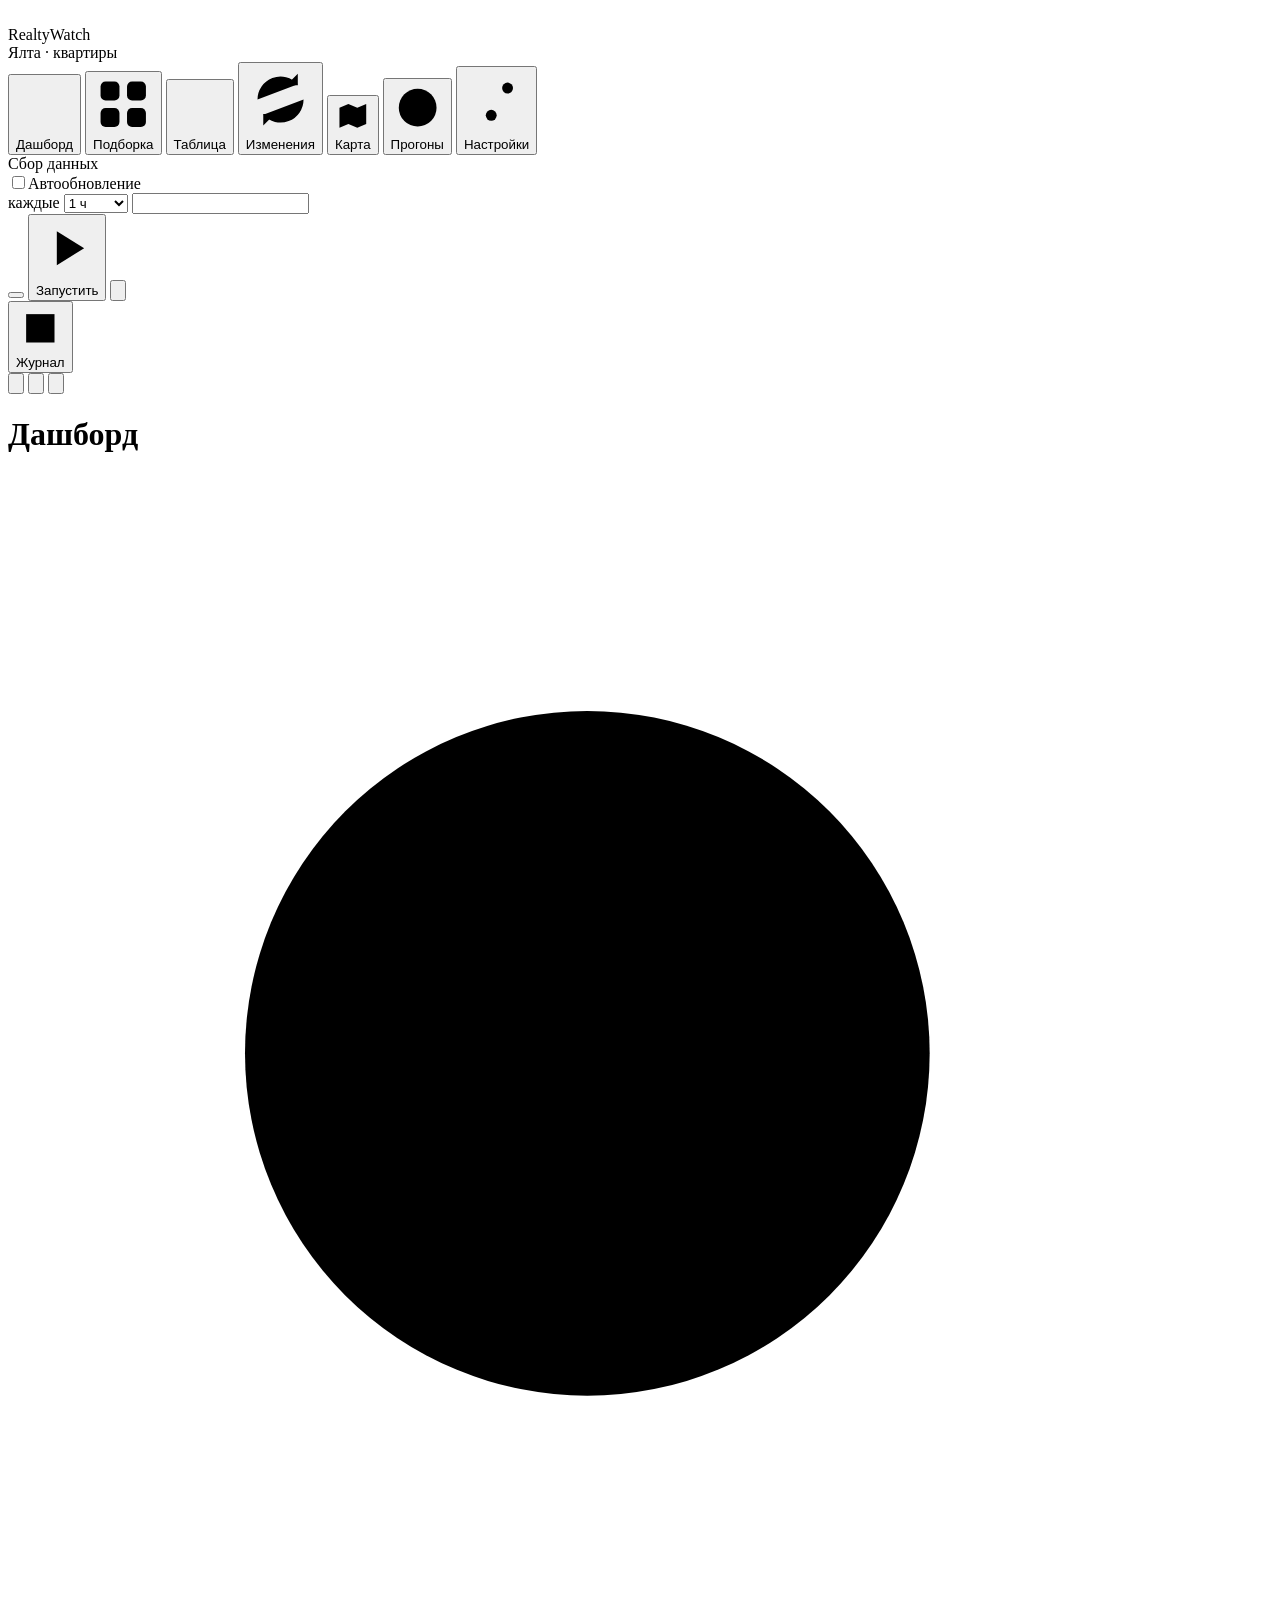
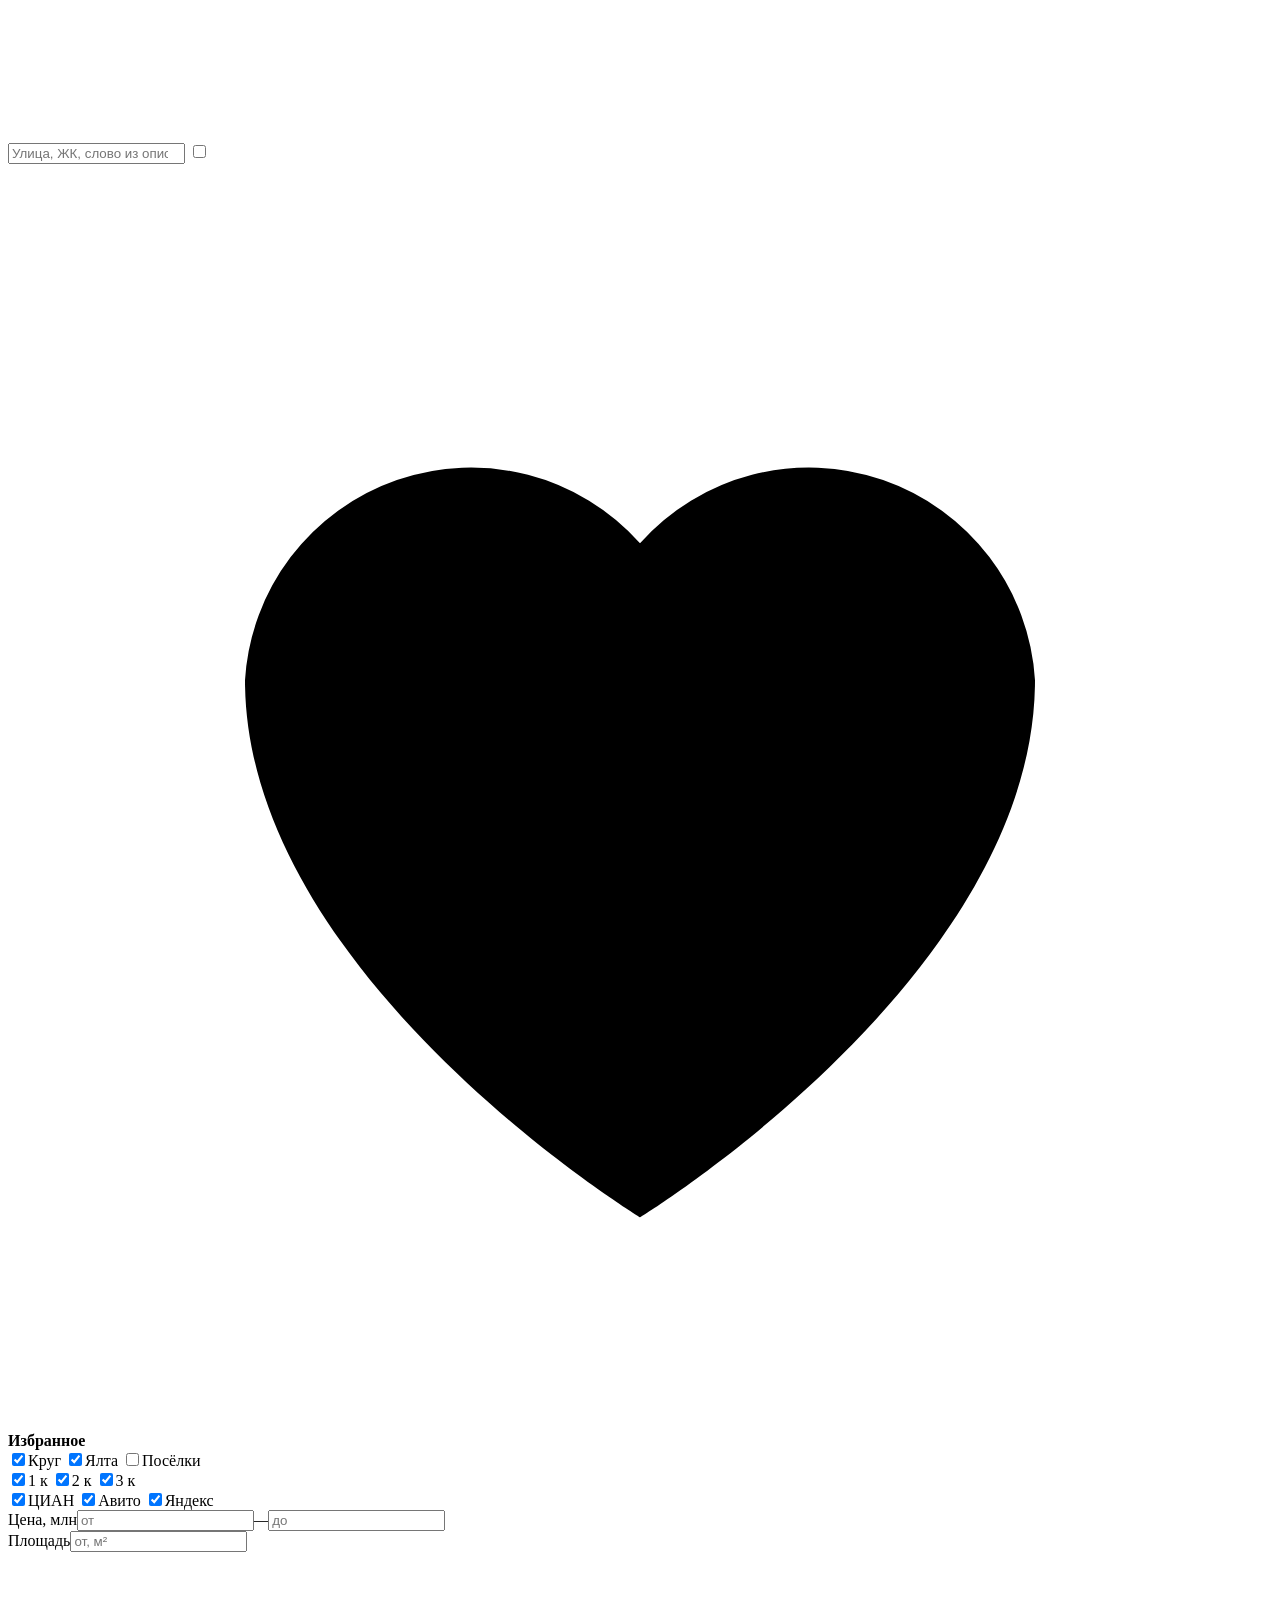
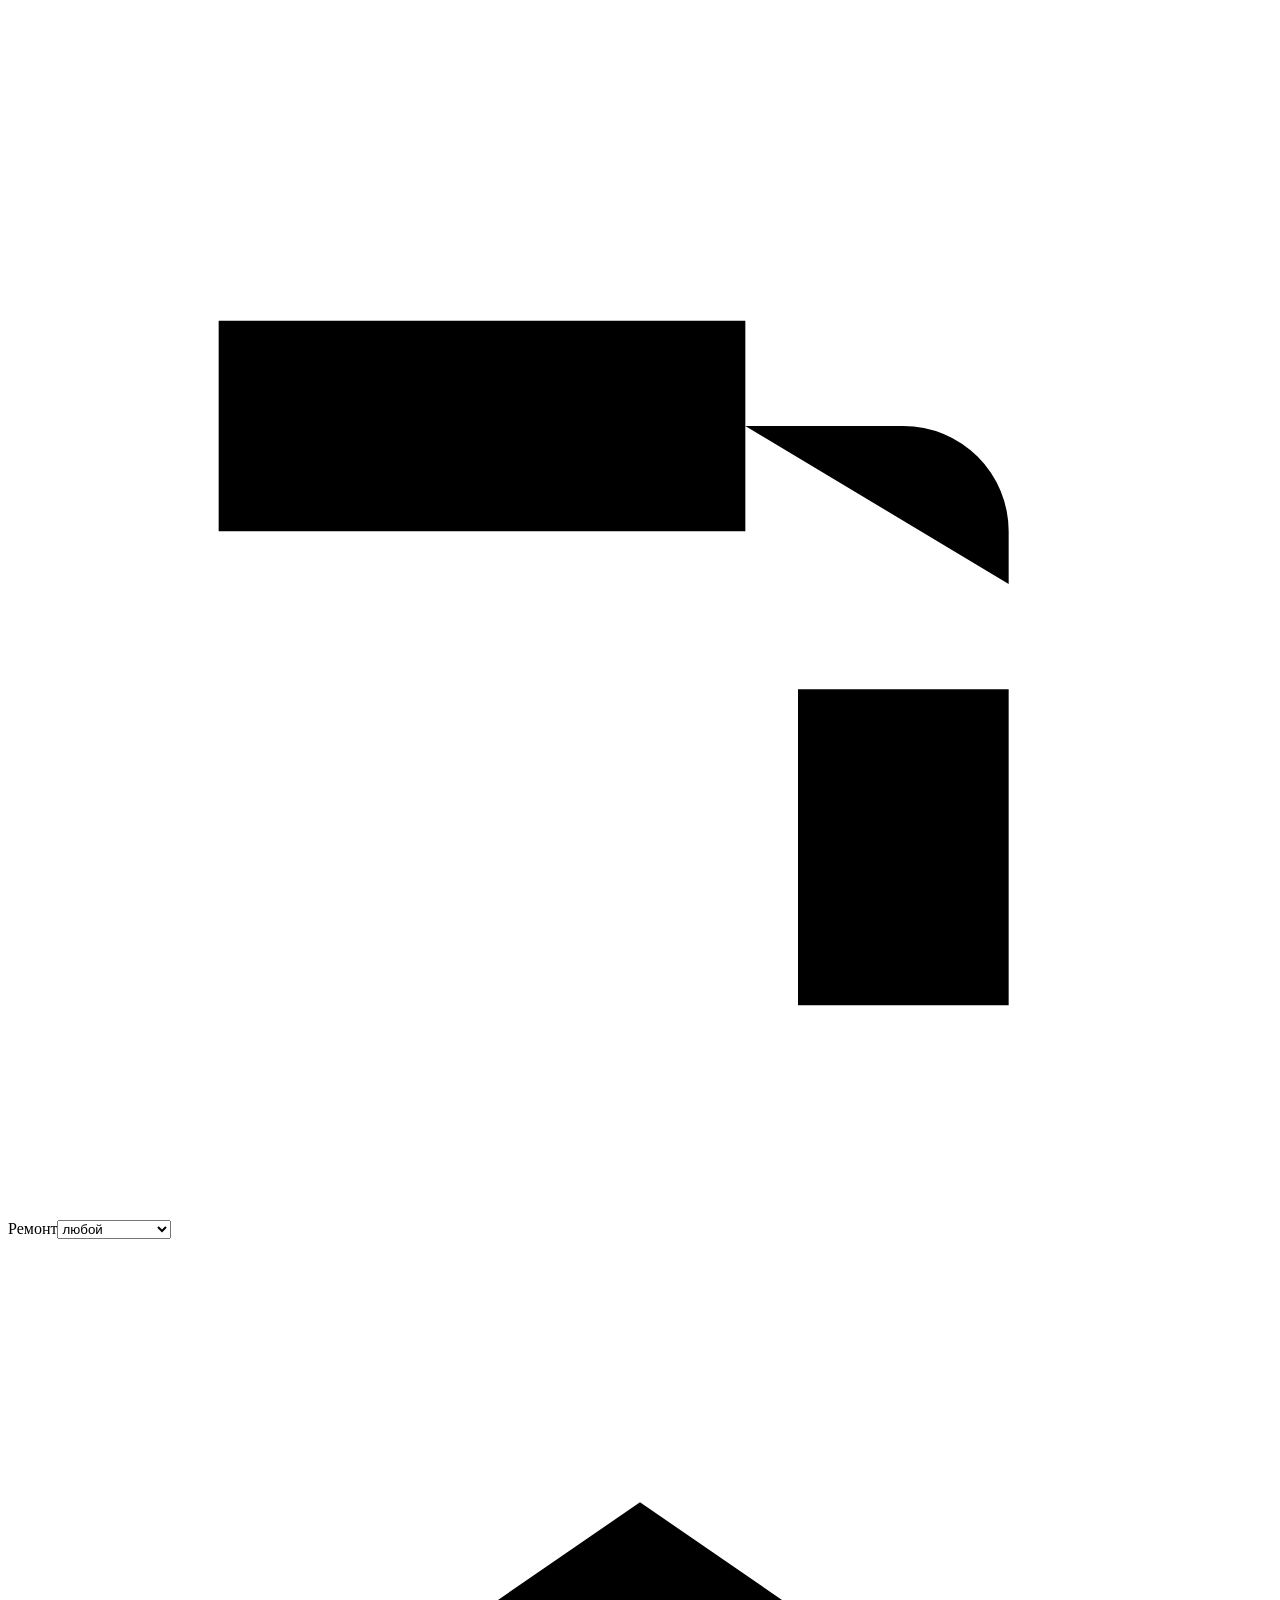
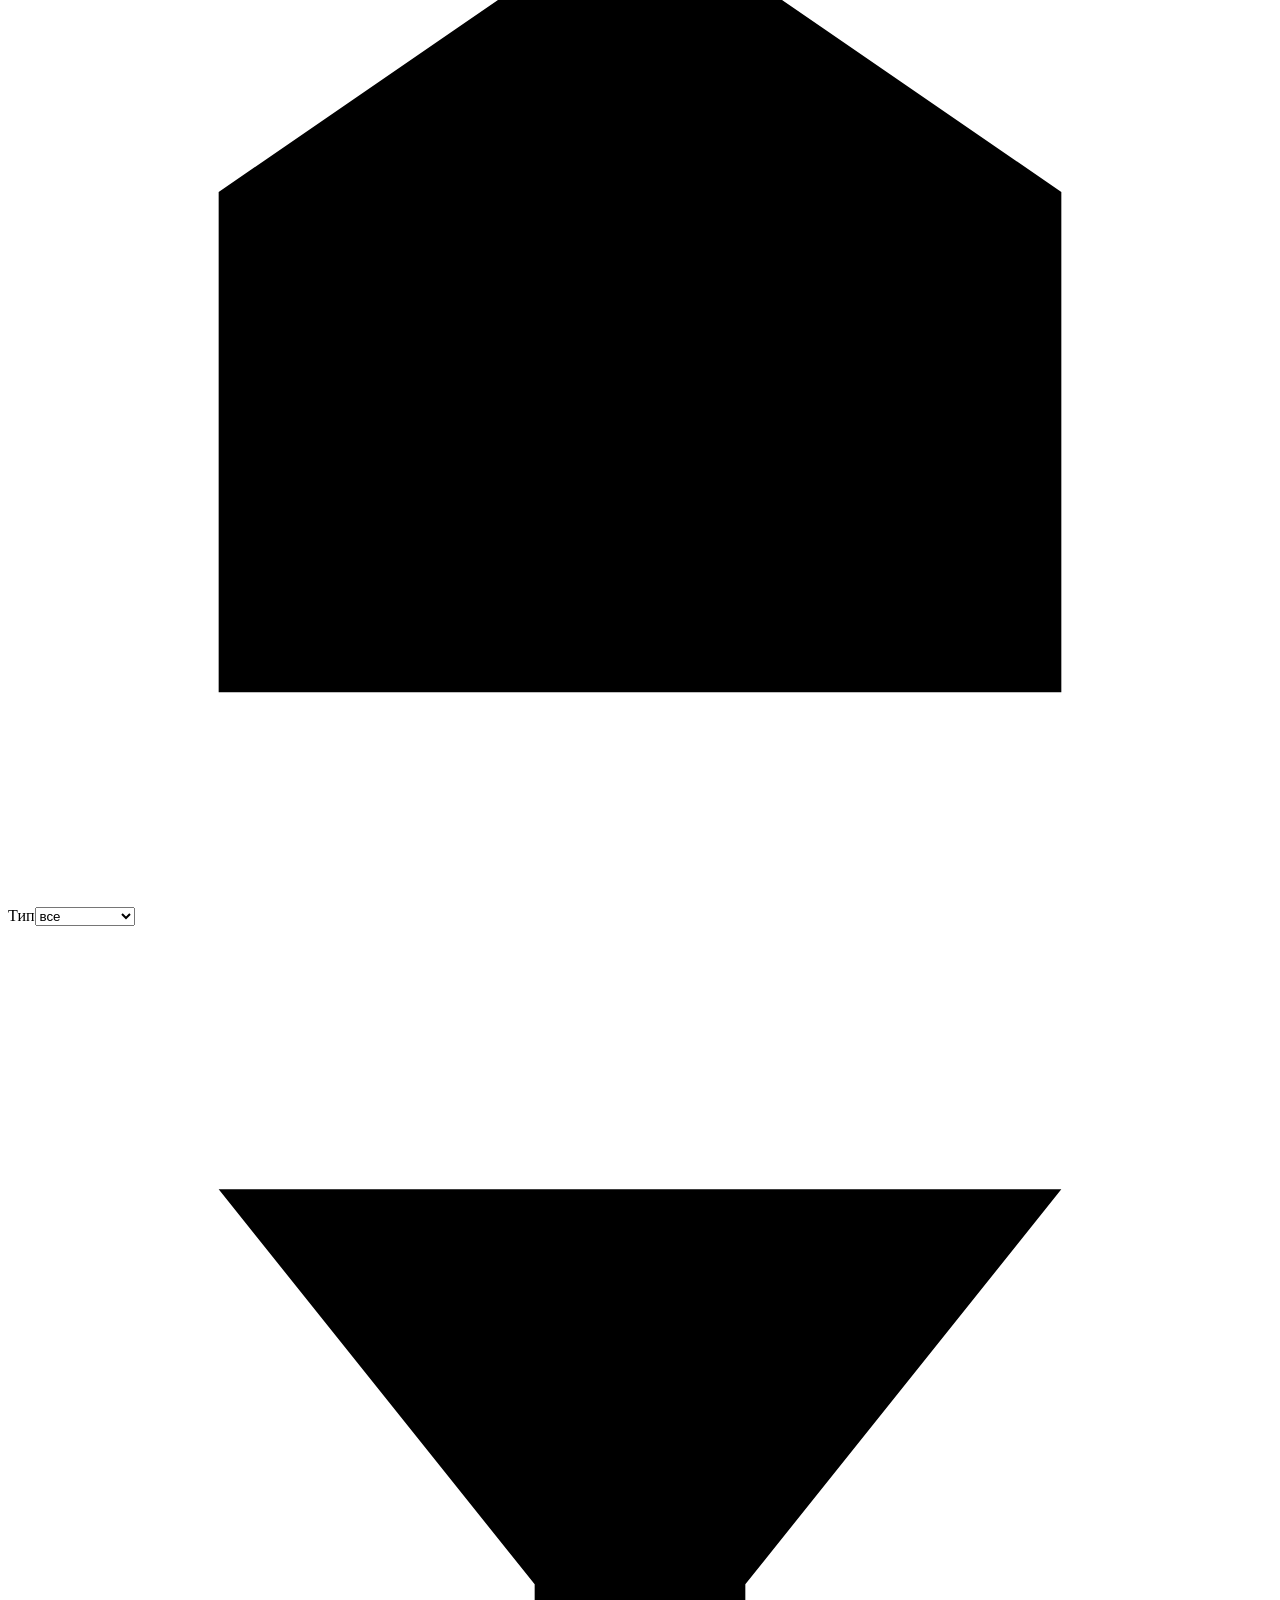
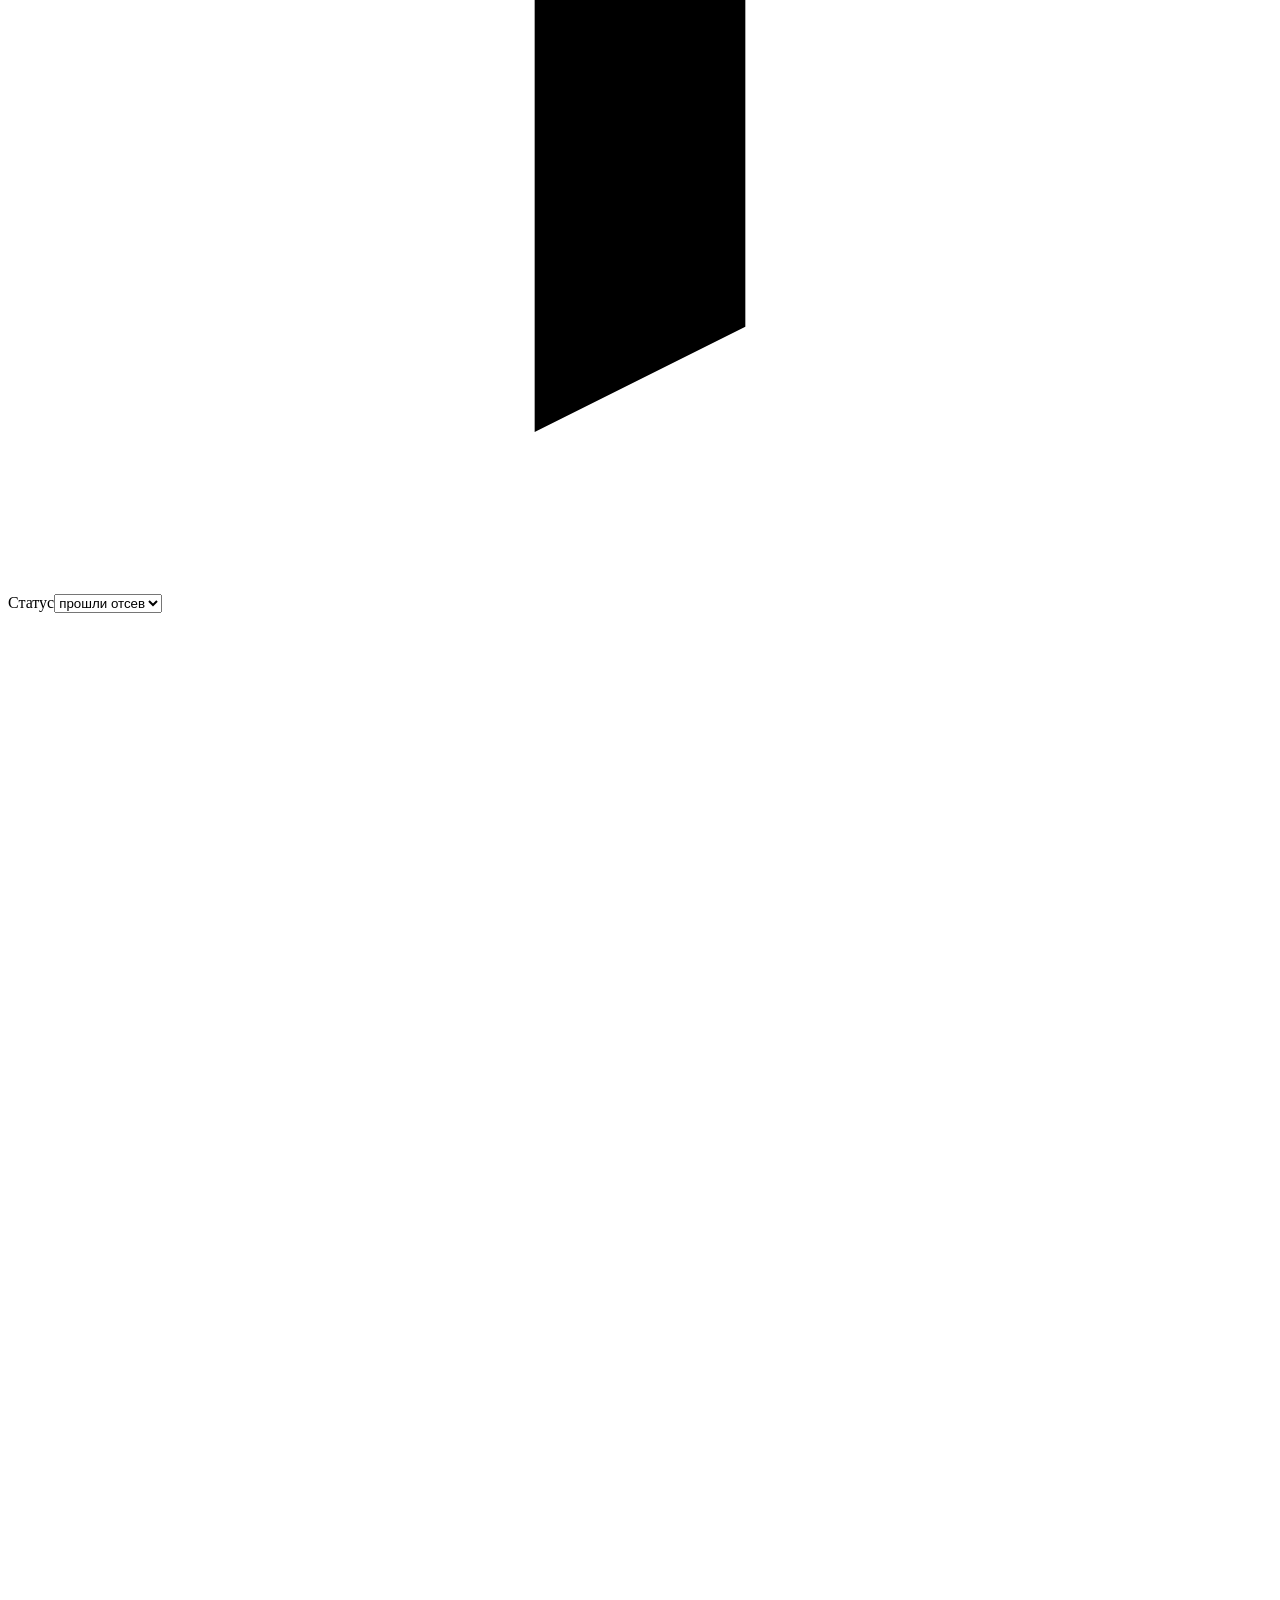
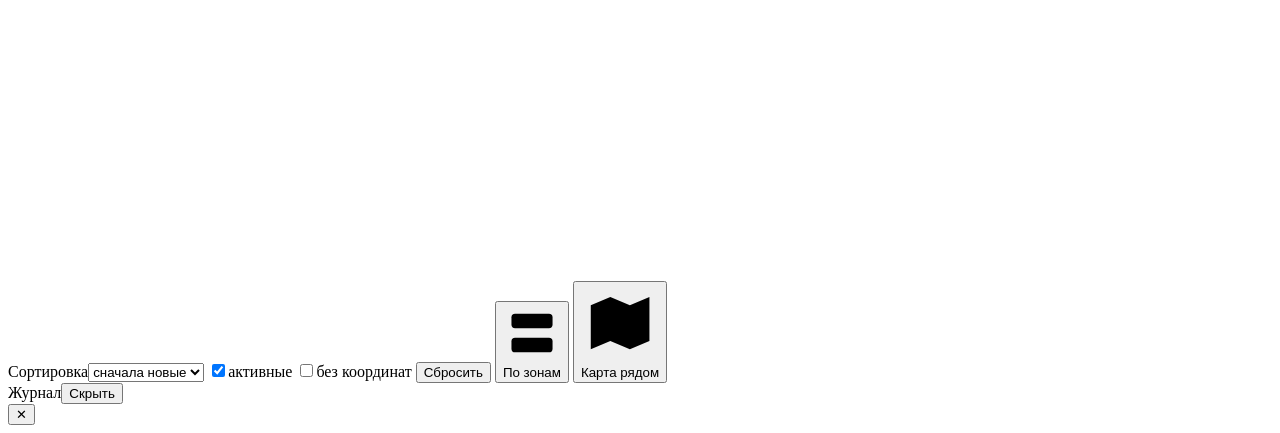
==== RealtyWatch_Mac/web/index.html @ c6e1b34b "Mac fork: the app, an appify .app and a first-run installer RealtyWatch_Win is untouched; this is it" ====
<!doctype html>
<html lang="ru">
<head>
<meta charset="utf-8">
<meta name="viewport" content="width=device-width, initial-scale=1">
<title>RealtyWatch</title>
<link rel="icon" href="/static/icon.png">
<link rel="stylesheet" href="/static/vendor/leaflet/leaflet.min.css">
<link rel="stylesheet" href="/static/app.css">
<script>
  // тема до отрисовки, чтобы не было вспышки
  try { const t = localStorage.getItem("rw.theme"); if (t) document.documentElement.dataset.theme = t; } catch (e) {}
</script>
</head>
<body>
<div class="app">

  <aside class="sidebar">
    <div class="brand">
      <img src="/static/icon.png" alt="">
      <div><div class="brand-name">RealtyWatch</div><div class="brand-sub">Ялта · квартиры</div></div>
    </div>

    <nav class="nav">
      <button data-view="dashboard" class="active" title="Сводка рынка: цены, динамика, новые и снятые объявления, избранное"><svg viewBox="0 0 24 24"><path d="M4 20V10M10 20V4M16 20v-7M22 20H2"/></svg>Дашборд</button>
      <button data-view="cards" title="Карточки объектов по зонам, с картой рядом"><svg viewBox="0 0 24 24"><rect x="3" y="3" width="7.5" height="7.5" rx="2"/><rect x="13.5" y="3" width="7.5" height="7.5" rx="2"/><rect x="3" y="13.5" width="7.5" height="7.5" rx="2"/><rect x="13.5" y="13.5" width="7.5" height="7.5" rx="2"/></svg>Подборка</button>
      <button data-view="table" title="Те же объекты списком; клик по строке — открыть карточку в подборке"><svg viewBox="0 0 24 24"><path d="M4 6h16M4 12h16M4 18h16"/></svg>Таблица</button>
      <button data-view="changes" title="Что изменилось на рынке: новые, снятые, изменения цен — по каждому сайту"><svg viewBox="0 0 24 24"><path d="M4 12a8 8 0 0 1 14-5.3M20 12a8 8 0 0 1-14 5.3"/><path d="M18 3v4h-4M6 21v-4h4"/></svg>Изменения<span id="chBadge" class="nav-badge hidden"></span></button>
      <button data-view="map" title="Все объекты на карте с геозоной"><svg viewBox="0 0 24 24"><path d="M9 4 3 6.5v13.5l6-2.5 6 2.5 6-2.5V4l-6 2.5L9 4z"/><path d="M9 4v13.5M15 6.5V20"/></svg>Карта</button>
      <button data-view="runs" title="История запусков сбора по каждому сайту"><svg viewBox="0 0 24 24"><path d="M12 7v5l3 2"/><circle cx="12" cy="12" r="8.5"/></svg>Прогоны</button>
      <button data-view="settings" title="Параметры поиска, геозона, сбор данных, база"><svg viewBox="0 0 24 24"><path d="M4 7h10M18 7h2M4 17h4M12 17h8"/><circle cx="16" cy="7" r="2"/><circle cx="10" cy="17" r="2"/></svg>Настройки</button>
    </nav>

    <section class="collect">
      <div class="side-label">Сбор данных</div>
      <div id="sources"></div>
      <div class="auto-row" id="autoRow">
        <label class="auto-sw" title="Автообновление: сбор выбранных выше сайтов запускается сам через заданное число часов — даже когда окно свёрнуто в трей">
          <input type="checkbox" id="autoOn"><span class="switch"></span><span class="src-name">Автообновление</span></label>
        <div class="auto-cfg">
          <span title="Интервал между автоматическими запусками">каждые</span>
          <select id="autoHours" title="Интервал в часах; «своё» — вписать любое число">
            <option value="1">1 ч</option><option value="3">3 ч</option><option value="6">6 ч</option>
            <option value="8">8 ч</option><option value="12">12 ч</option><option value="custom">своё…</option></select>
          <input type="number" id="autoCustom" class="hidden" min="0.25" step="0.25" title="Своё число часов (можно дробное: 0.5 = 30 минут)">
        </div>
        <div class="auto-timer" id="autoTimer" title="Сколько осталось до следующего автоматического запуска"></div>
        <div class="auto-skip hidden" id="autoSkip" title="Сайт ещё собирает с прошлого запуска: он не прерывается и не перезапускается, а пропускает запуск по расписанию. Перезапустится в первый запуск после того, как закончит. Остальные сайты запускаются как обычно"></div>
      </div>
      <div class="run-actions">
        <button id="btnSound" class="btn-stop btn-sound" title=""></button>
        <button id="btnRun" class="btn-run" title="Запустить сбор выбранных сайтов сейчас"><svg viewBox="0 0 24 24"><path d="M8 5.5v13l10.5-6.5z"/></svg>Запустить</button>
        <button id="btnStop" class="btn-stop" title="Остановить сбор (текущая страница будет дочитана)"><svg viewBox="0 0 24 24"><rect x="6.5" y="6.5" width="11" height="11" rx="2"/></svg></button>
      </div>
    </section>

    <div class="side-foot">
      <button id="jToggle" class="foot-btn" title="Журнал работы: что делает сбор прямо сейчас, ошибки, предупреждения"><svg viewBox="0 0 24 24"><path d="M5 5h14v14H5z"/><path d="M8 9h8M8 12.5h8M8 16h5"/></svg>Журнал<span id="jDot" class="dot hidden"></span></button>
      <div class="theme" id="theme">
        <button data-t="light" title="Светлая"><svg viewBox="0 0 24 24"><circle cx="12" cy="12" r="4"/><path d="M12 2.5v2M12 19.5v2M2.5 12h2M19.5 12h2M5.3 5.3l1.4 1.4M17.3 17.3l1.4 1.4M5.3 18.7l1.4-1.4M17.3 6.7l1.4-1.4"/></svg></button>
        <button data-t="" title="Как в системе"><svg viewBox="0 0 24 24"><rect x="3" y="4.5" width="18" height="12" rx="2"/><path d="M9 20h6"/></svg></button>
        <button data-t="dark" title="Тёмная"><svg viewBox="0 0 24 24"><path d="M20 14.5A8 8 0 1 1 9.5 4a6.5 6.5 0 0 0 10.5 10.5z"/></svg></button>
      </div>
    </div>
  </aside>

  <main class="main">
    <header class="topbar">
      <div class="heading">
        <h1 id="viewTitle">Дашборд</h1>
        <div class="heading-sub" id="viewSub"></div>
      </div>
      <div class="kpis" id="kpis"></div>
    </header>

    <div class="toolbar hidden" id="filters">
      <div class="tb-row">
        <label class="search" title="Поиск по заголовку, адресу и описанию всех объявлений объекта"><svg viewBox="0 0 24 24"><circle cx="11" cy="11" r="6.5"/><path d="m16 16 4 4"/></svg>
          <input type="search" id="fText" placeholder="Улица, ЖК, слово из описания"></label>
        <label class="like-toggle" title="Показать только объекты, отмеченные сердечком"><input type="checkbox" id="fLiked">
          <span><svg viewBox="0 0 24 24"><path d="M12 20s-7.5-4.6-7.5-10.2A4.3 4.3 0 0 1 12 7.2a4.3 4.3 0 0 1 7.5 2.6C19.5 15.4 12 20 12 20z"/></svg><b>Избранное</b> <em id="likeCount"></em></span></label>
        <div class="seg" id="zoneSeg">
          <label title="Зона A — внутри красного круга с GeoZone_v1.jpg (радиус ~1 км). Число — объектов по текущим фильтрам"><input type="checkbox" name="zone" value="A" checked><span><i class="zdot A"></i>Круг <em id="zc-A"></em></span></label>
          <label title="Зона B — город Ялта вне круга (по официальной границе города)"><input type="checkbox" name="zone" value="B" checked><span><i class="zdot B"></i>Ялта <em id="zc-B"></em></span></label>
          <label title="Зона C — посёлки Большой Ялты: Ливадия, Массандра, Кореиз, Гурзуф и др."><input type="checkbox" name="zone" value="C"><span><i class="zdot C"></i>Посёлки <em id="zc-C"></em></span></label>
        </div>
        <div class="seg small" title="Число комнат">
          <label title="Однокомнатные"><input type="checkbox" name="rooms" value="1" checked><span>1 к</span></label>
          <label title="Двухкомнатные"><input type="checkbox" name="rooms" value="2" checked><span>2 к</span></label>
          <label title="Трёхкомнатные"><input type="checkbox" name="rooms" value="3" checked><span>3 к</span></label>
        </div>
        <div class="seg small" title="Показывать объекты, у которых есть объявление на выбранных сайтах">
          <label title="ЦИАН — синий цвет на карте"><input type="checkbox" name="src" value="cian" checked><span><i class="sdot cian"></i>ЦИАН</span></label>
          <label title="Авито — зелёный цвет на карте"><input type="checkbox" name="src" value="avito" checked><span><i class="sdot avito"></i>Авито</span></label>
          <label title="Яндекс Недвижимость — красный цвет на карте"><input type="checkbox" name="src" value="yandex" checked><span><i class="sdot yandex"></i>Яндекс</span></label>
        </div>
      </div>
      <div class="tb-row">
        <div class="range" title="Цена объекта (минимальная среди его объявлений), миллионов рублей"><span>Цена, млн</span><input type="number" id="fPmin" step="0.1" placeholder="от"><i>—</i><input type="number" id="fPmax" step="0.1" placeholder="до"></div>
        <div class="range" title="Общая площадь, м²"><span>Площадь</span><input type="number" id="fAmin" placeholder="от, м²"></div>
        <label class="sel" id="fRenoBox" title="Вид ремонта по данным сайта или по описанию. «Указан» — любой явно указанный ремонт"><svg class="ic" viewBox="0 0 24 24"><path d="M4 7h10v4H4zM14 9h3a2 2 0 0 1 2 2v1M19 14v6h-4v-6z"/></svg><span>Ремонт</span><select id="fReno"><option value="">любой</option><option value="known">указан</option>
          <option value="design">дизайнерский</option><option value="euro">евро</option><option value="cosmetic">косметический</option>
          <option value="finish">чистовая</option><option value="old">старый</option></select></label>
        <label class="sel" id="fNewBox" title="Вторичное жильё или новостройка"><svg class="ic" viewBox="0 0 24 24"><path d="M4 20V10.5L12 5l8 5.5V20M9.5 20v-5.5h5V20"/></svg><span>Тип</span><select id="fNew"><option value="">все</option><option value="0">вторичка</option><option value="1">новостройки</option></select></label>
        <label class="sel" id="fStateBox" title="«Прошли отсев» — подходят под параметры поиска; «отсеянные» — не подошли (причина на карточке)"><svg class="ic" viewBox="0 0 24 24"><path d="M4 5h16l-6 7.5V19l-4 2v-8.5z"/></svg><span>Статус</span><select id="fState"><option value="pass">прошли отсев</option><option value="excluded">отсеянные</option><option value="all">все</option></select></label>
        <label class="sel" id="fSortBox" title="Порядок карточек; в таблице порядок задаётся кликом по заголовку колонки"><svg class="ic" viewBox="0 0 24 24"><path d="M7 4.5v15M7 19.5l-3-3M7 19.5l3-3M17 19.5v-15M17 4.5l-3 3M17 4.5l3 3"/></svg><span>Сортировка</span><select id="fSort"><option value="new">сначала новые</option><option value="price">дешевле</option><option value="-price">дороже</option><option value="ppm">₽/м² ↑</option><option value="-area">площадь ↓</option></select></label>
        <label class="check" title="Скрыть объекты, снятые с продажи на всех сайтах"><input type="checkbox" id="fActive" checked><span>активные</span></label>
        <label class="check wide" title="Показать только объекты без координат (их нельзя отнести к зоне точно)"><input type="checkbox" id="fNoCoords"><span>без координат</span></label>
        <button id="btnReset" class="link" title="Вернуть фильтры просмотра по умолчанию">Сбросить</button>
        <span class="tb-right">
        <button id="btnGroup" class="toggle" title="Разделить карточки на блоки по зонам (круг / Ялта / посёлки) или показать одним списком"><svg viewBox="0 0 24 24"><rect x="3.5" y="4" width="17" height="6" rx="1.5"/><rect x="3.5" y="14" width="17" height="6" rx="1.5"/></svg><span>По зонам</span></button>
        <button id="btnSide" class="toggle" title="Карта рядом с карточками. Разделитель между ними можно двигать"><svg viewBox="0 0 24 24"><path d="M9 4 3 6.5v13.5l6-2.5 6 2.5 6-2.5V4l-6 2.5L9 4z"/></svg><span>Карта рядом</span></button>
        </span>
      </div>
    </div>

    <section id="view-dashboard" class="view"></section>
    <section id="view-cards" class="view hidden">
      <div id="split" class="split">
        <div id="cardsList"></div>
        <div class="gutter" id="gutter" title="Потяните влево-вправо, чтобы изменить ширину карты. Двойной клик — ширина по умолчанию"><i></i></div>
        <div class="side"><div id="sideMap" class="map"></div></div>
      </div>
    </section>
    <section id="view-table" class="view hidden"></section>
    <section id="view-changes" class="view hidden"></section>
    <section id="view-map" class="view hidden"><div id="map" class="map big"></div></section>
    <section id="view-runs" class="view hidden"></section>
    <section id="view-settings" class="view hidden"></section>

    <div id="journal" class="journal collapsed">
      <div class="j-head"><span title="Новые сообщения появляются сверху">Журнал</span><span id="jLast" class="j-last"></span><button id="jClose" class="link">Скрыть</button></div>
      <div class="j-body" id="jBody"></div>
    </div>
  </main>
</div>
<div id="modal" class="modal hidden"><div class="modal-card" role="dialog"><button class="modal-x" id="modalX" title="Закрыть (Esc)">✕</button><div id="modalBody"></div></div></div>
<div id="tip" class="tip"></div>
<div id="toasts" class="toasts"></div>

<script src="/static/vendor/leaflet/leaflet.min.js"></script>
<script src="/static/vendor/chartjs/chart.umd.min.js"></script>
<script src="/static/app.js"></script>
<script src="/static/dash.js"></script>
</body>
</html>
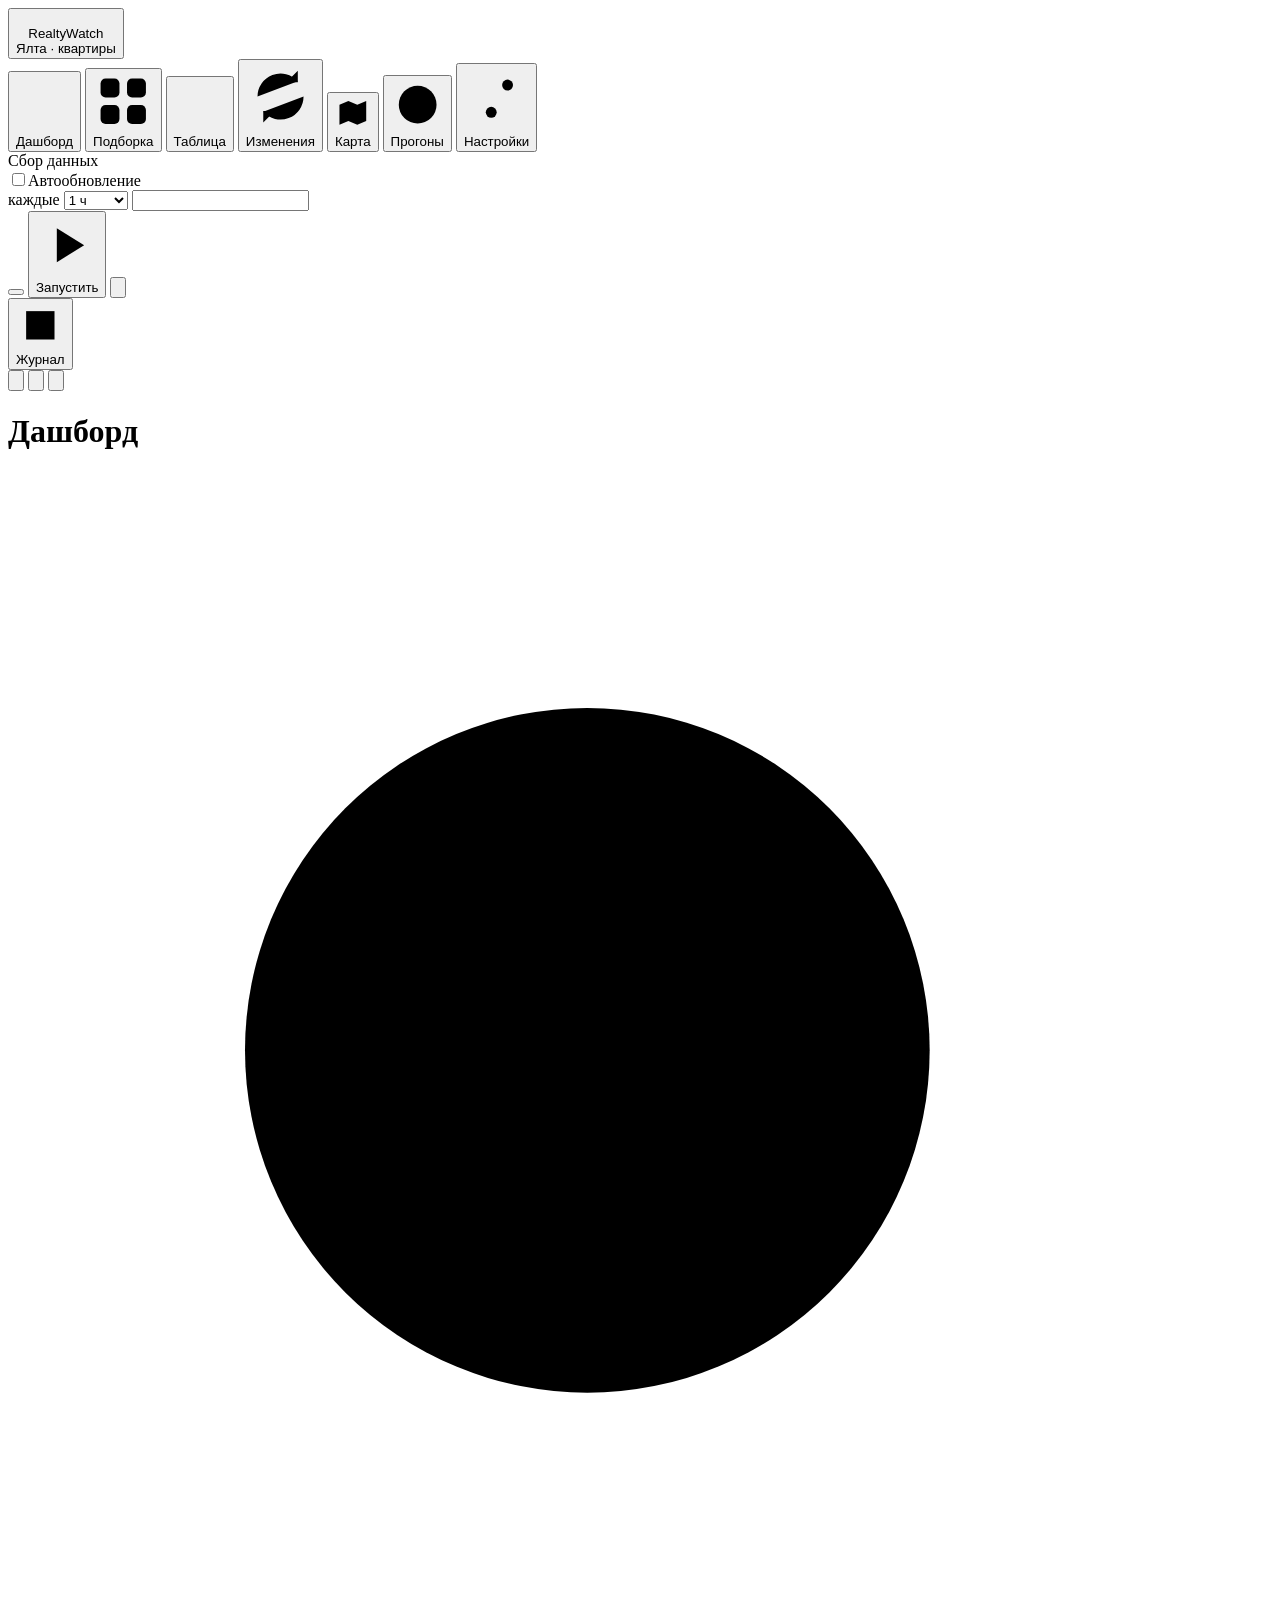
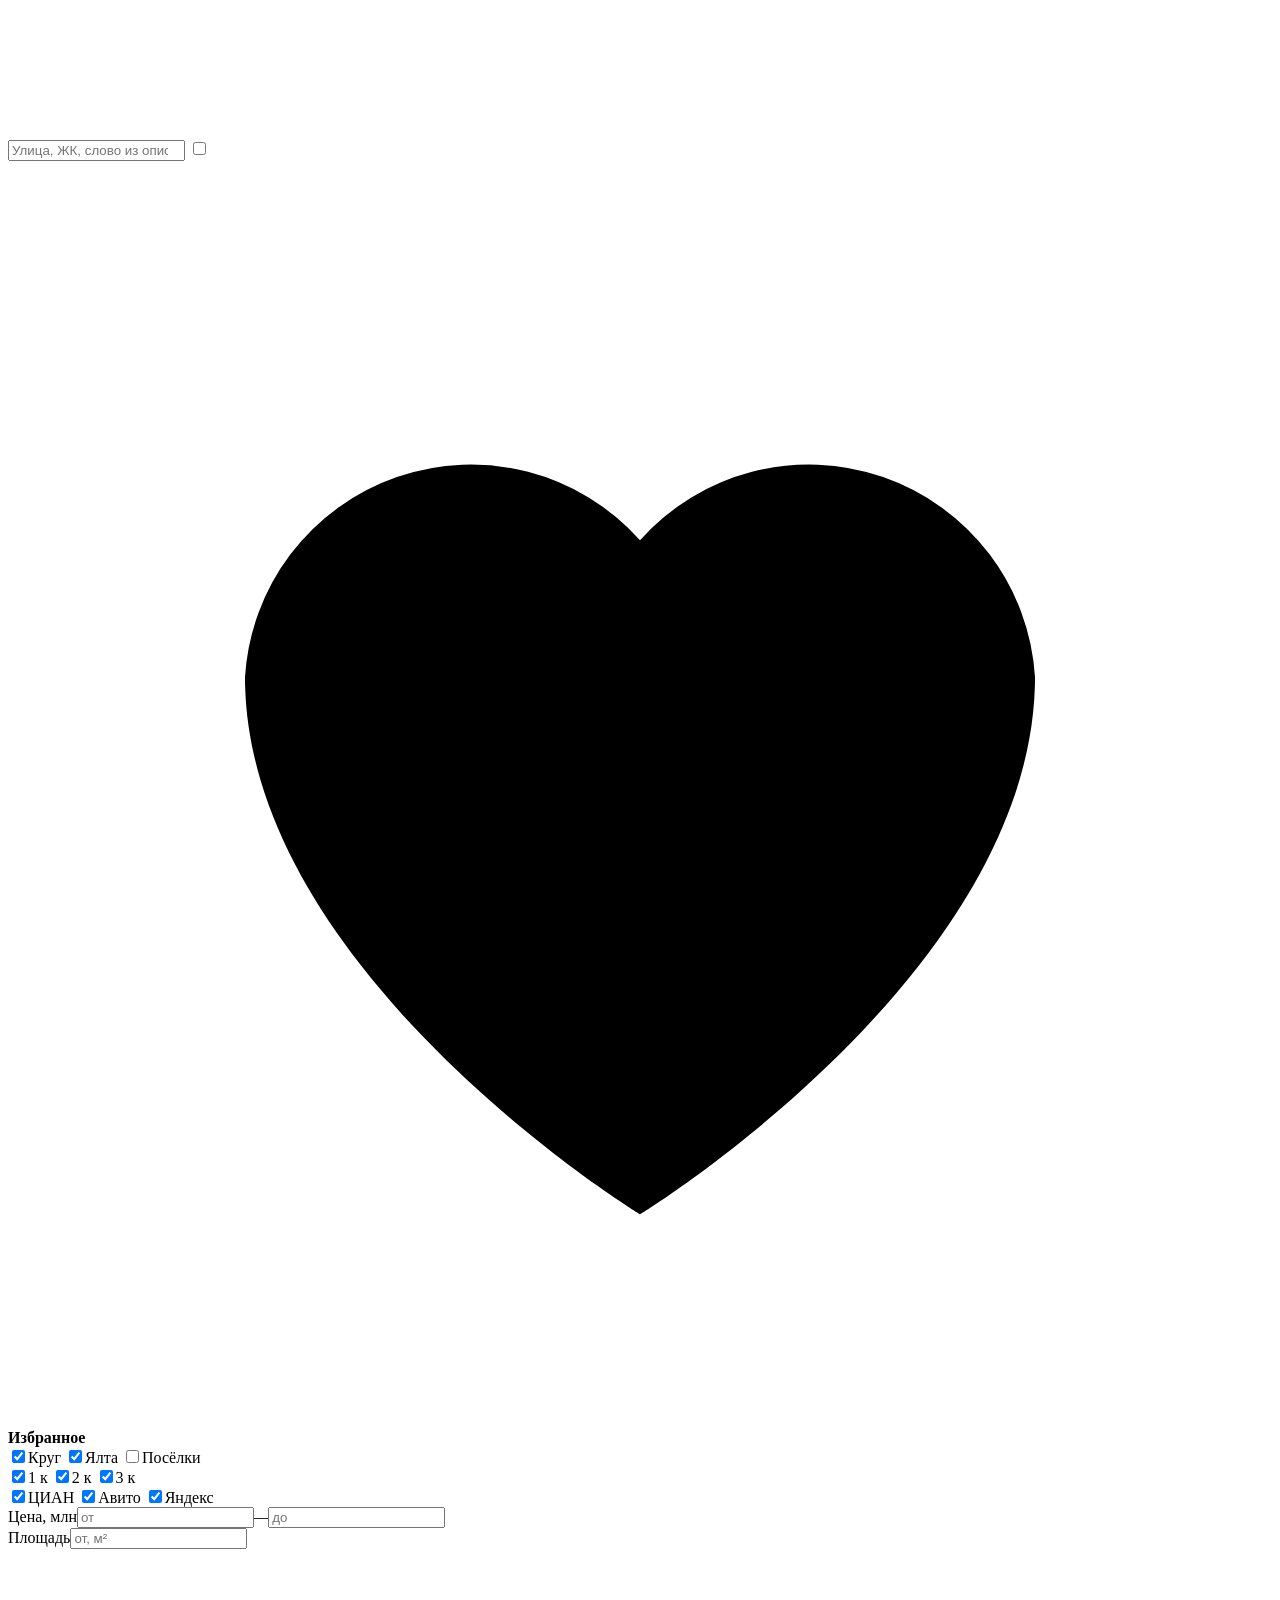
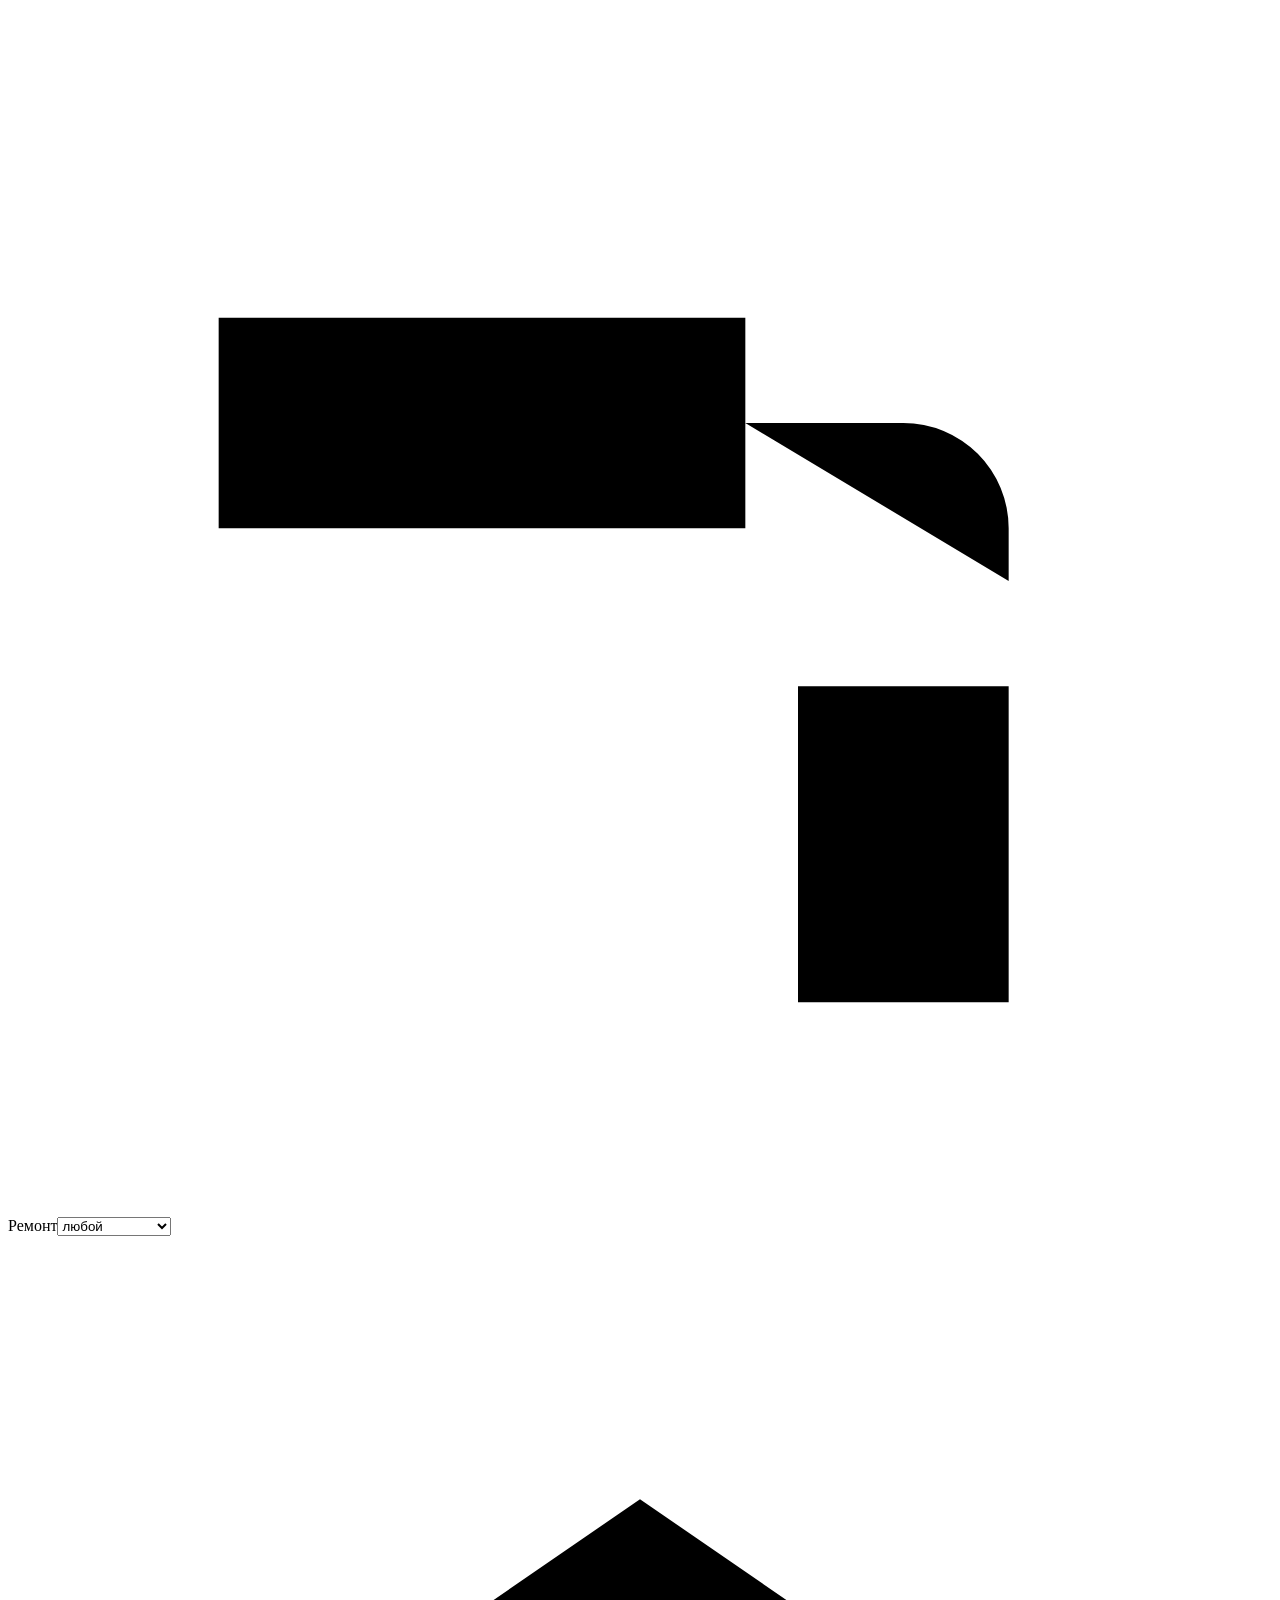
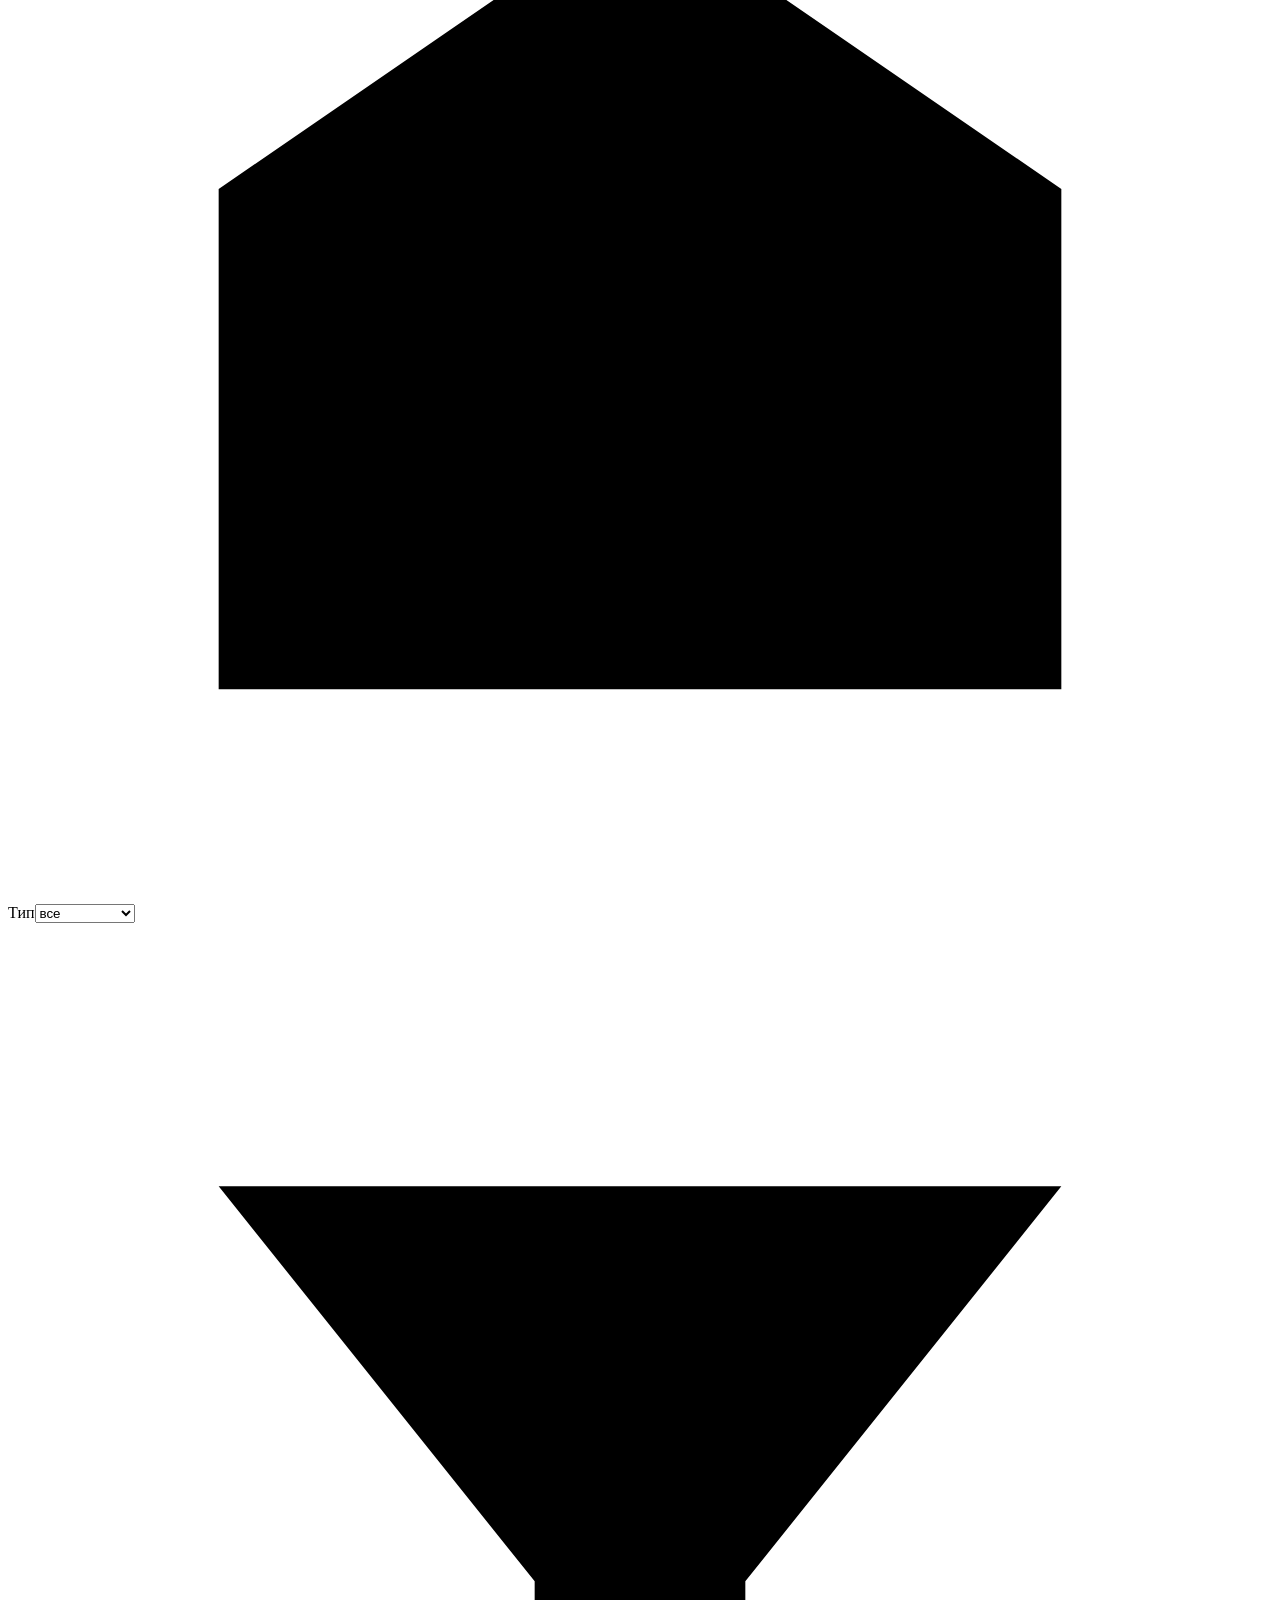
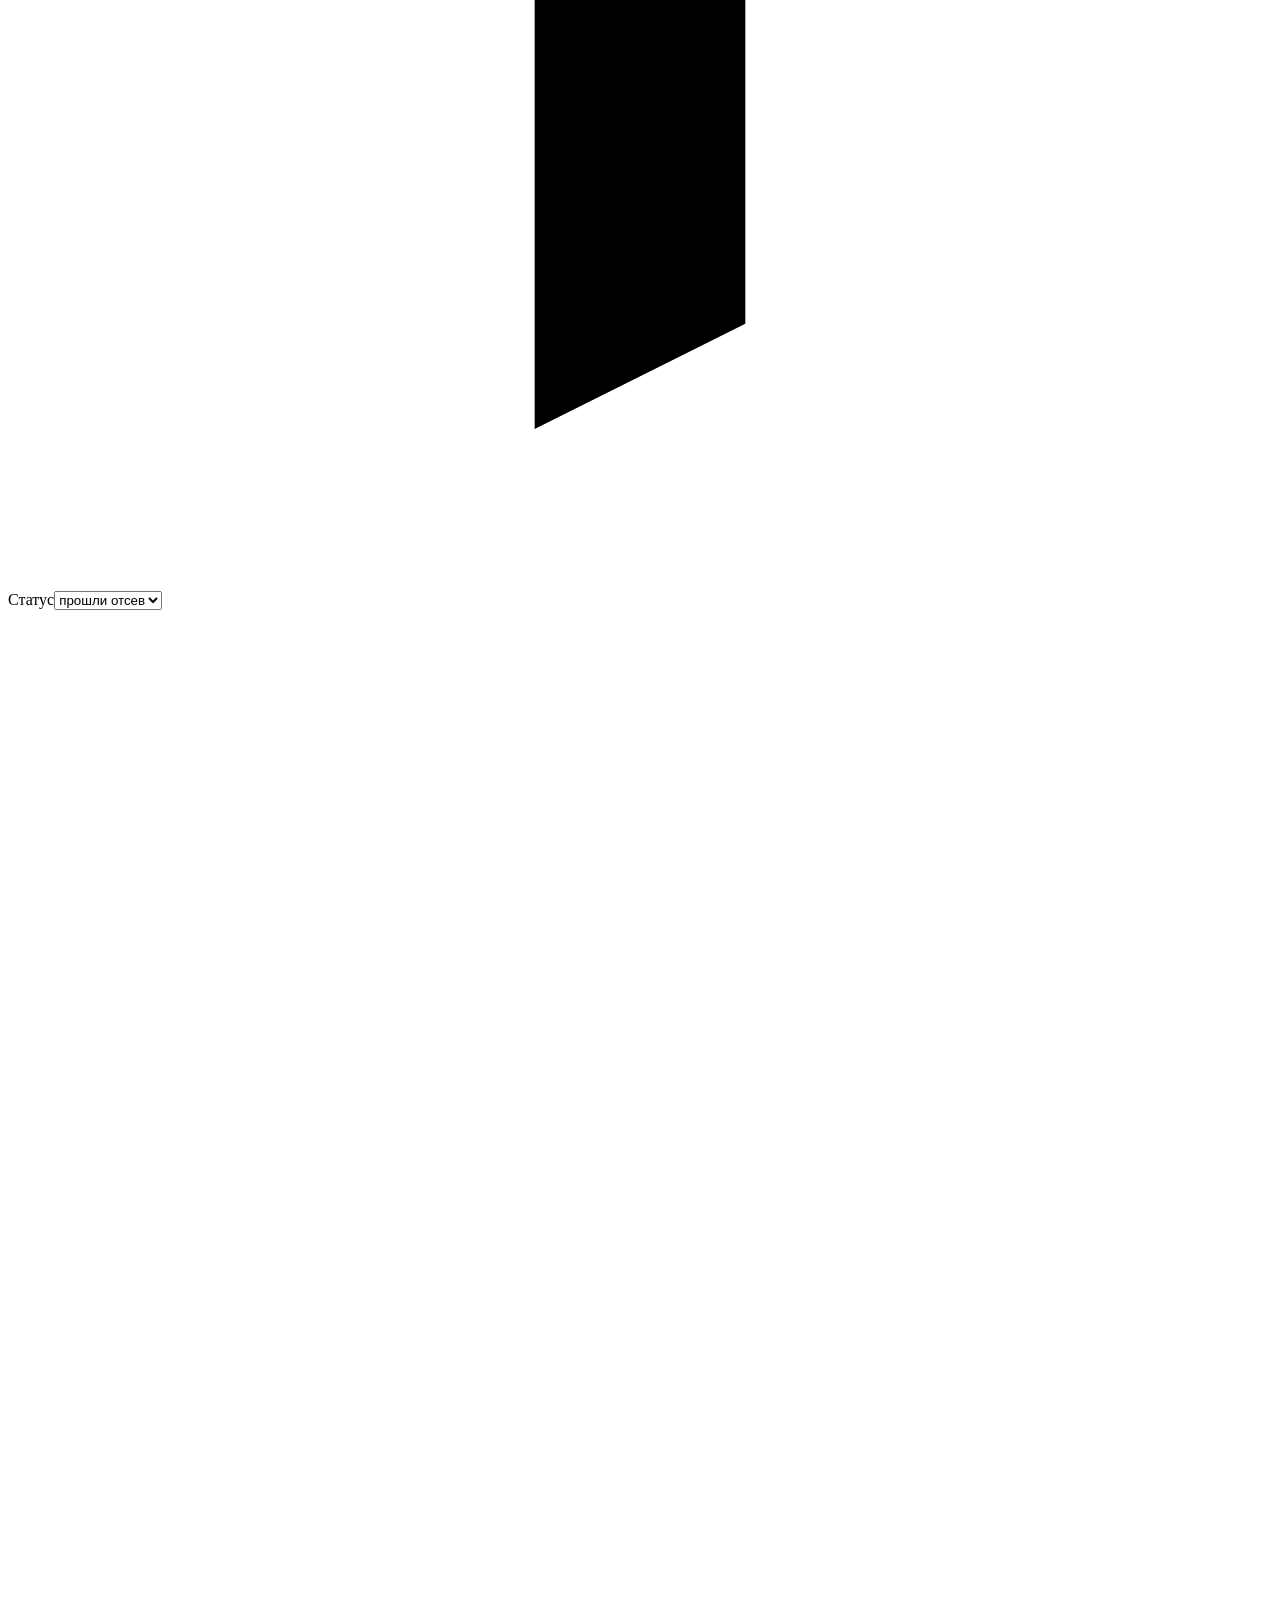
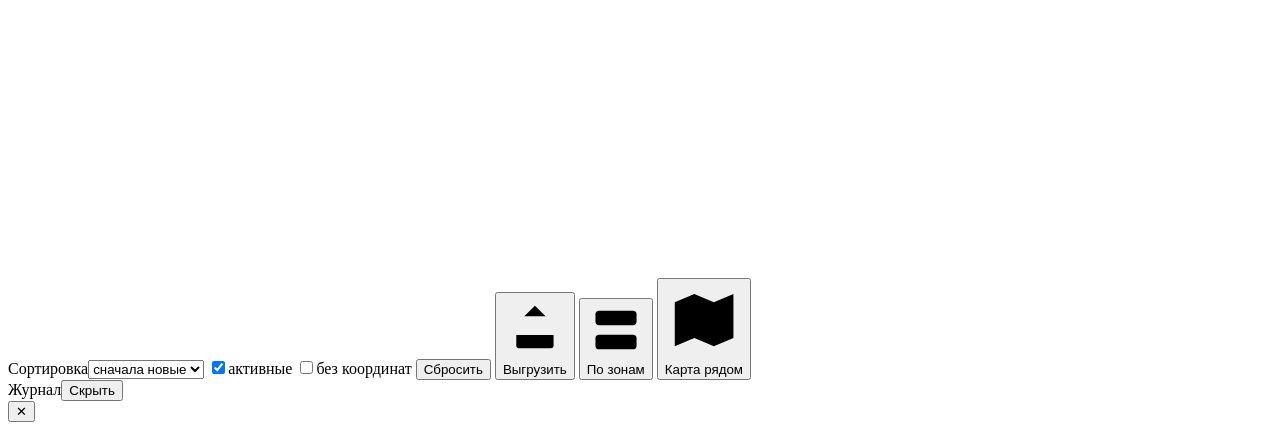
==== commit d0c97611: "Mac fork: favourites page and About window, without the tray Two commits landed on the Windows side." ====
--- a/RealtyWatch_Mac/web/index.html
+++ b/RealtyWatch_Mac/web/index.html
@@ -16,10 +16,10 @@
 <div class="app">
 
   <aside class="sidebar">
-    <div class="brand">
+    <button class="brand" id="brand" title="О программе: автор, версия и лицензии">
       <img src="/static/icon.png" alt="">
       <div><div class="brand-name">RealtyWatch</div><div class="brand-sub">Ялта · квартиры</div></div>
-    </div>
+    </button>
 
     <nav class="nav">
       <button data-view="dashboard" class="active" title="Сводка рынка: цены, динамика, новые и снятые объявления, избранное"><svg viewBox="0 0 24 24"><path d="M4 20V10M10 20V4M16 20v-7M22 20H2"/></svg>Дашборд</button>
@@ -108,6 +108,7 @@
         <label class="check wide" title="Показать только объекты без координат (их нельзя отнести к зоне точно)"><input type="checkbox" id="fNoCoords"><span>без координат</span></label>
         <button id="btnReset" class="link" title="Вернуть фильтры просмотра по умолчанию">Сбросить</button>
         <span class="tb-right">
+        <button id="btnShare" class="toggle" title="Сохранить избранное одной веб-страницей: плитки и таблица со своими фильтрами, фотографии внутри файла. Открывается без интернета — такой файл можно просто отправить"><svg viewBox="0 0 24 24"><path d="M12 15V4M8 8l4-4 4 4M5 15v4a1 1 0 0 0 1 1h12a1 1 0 0 0 1-1v-4"/></svg><span>Выгрузить</span></button>
         <button id="btnGroup" class="toggle" title="Разделить карточки на блоки по зонам (круг / Ялта / посёлки) или показать одним списком"><svg viewBox="0 0 24 24"><rect x="3.5" y="4" width="17" height="6" rx="1.5"/><rect x="3.5" y="14" width="17" height="6" rx="1.5"/></svg><span>По зонам</span></button>
         <button id="btnSide" class="toggle" title="Карта рядом с карточками. Разделитель между ними можно двигать"><svg viewBox="0 0 24 24"><path d="M9 4 3 6.5v13.5l6-2.5 6 2.5 6-2.5V4l-6 2.5L9 4z"/></svg><span>Карта рядом</span></button>
         </span>
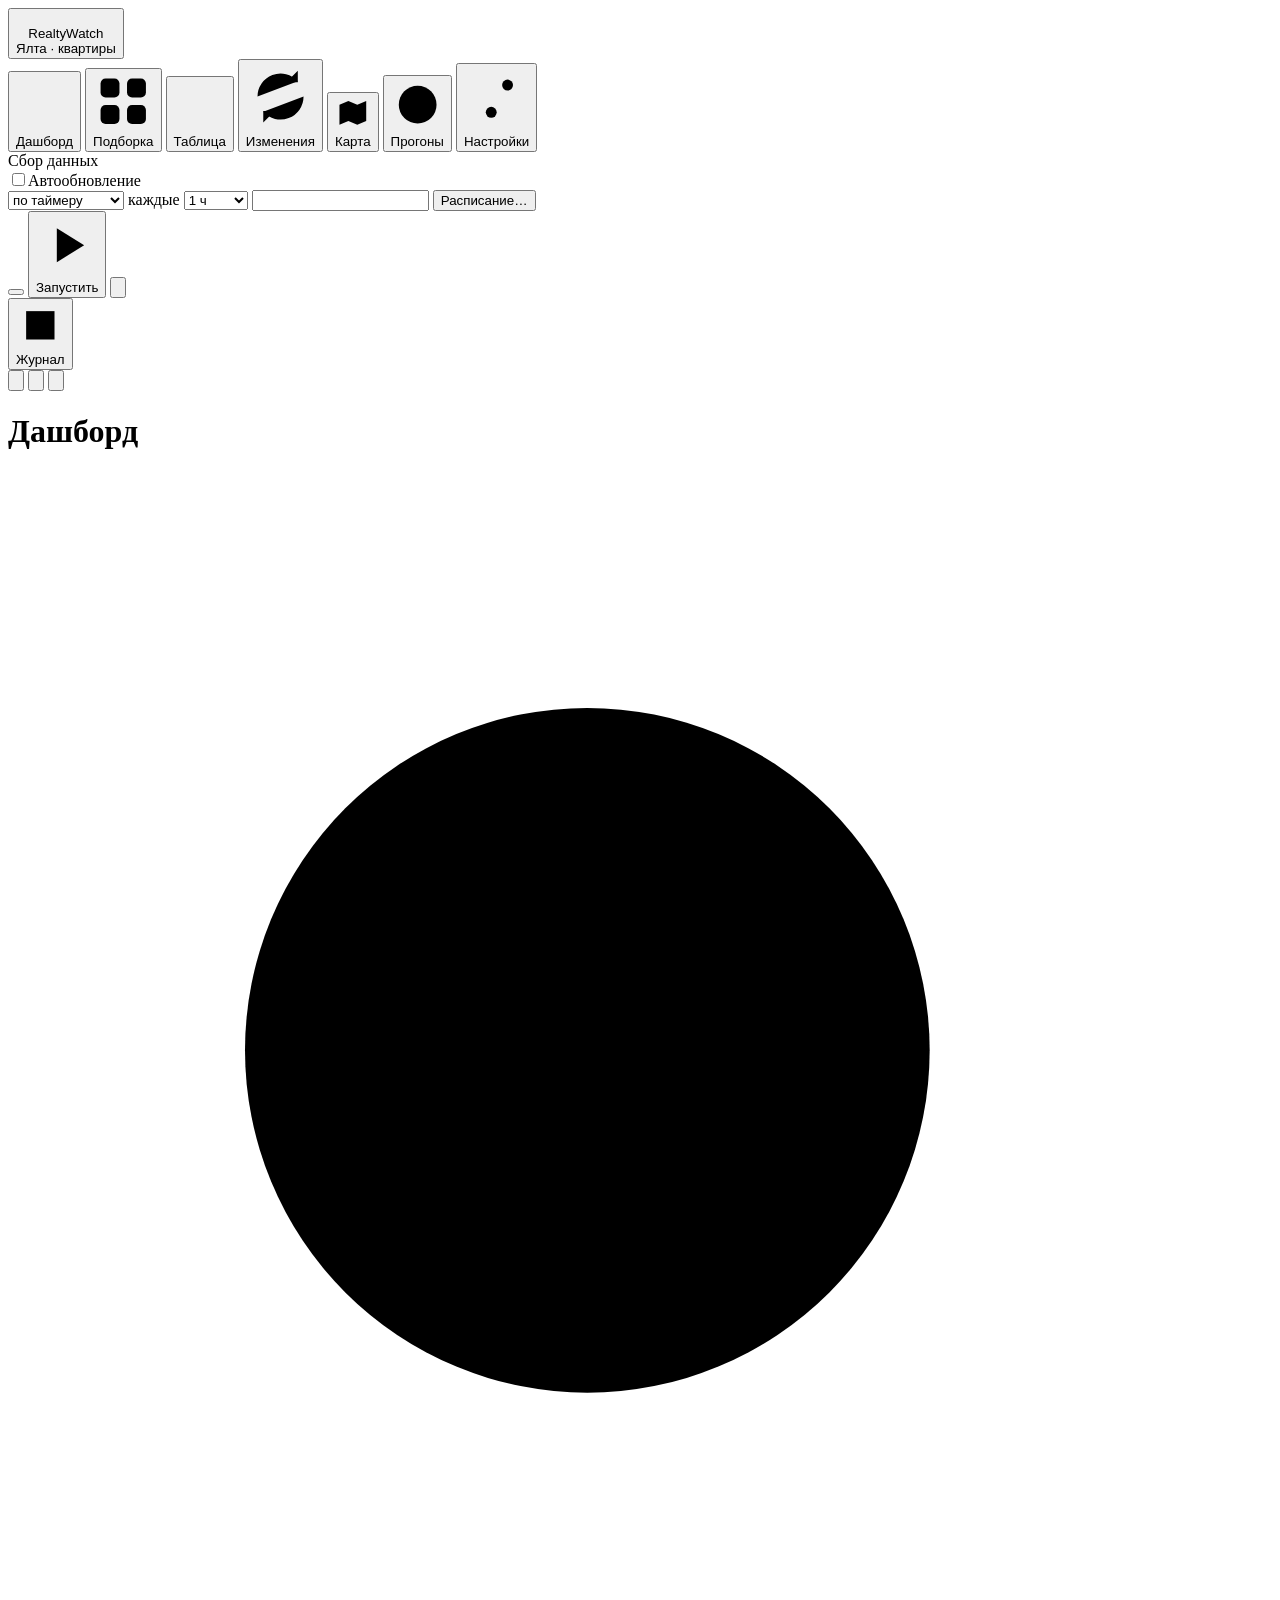
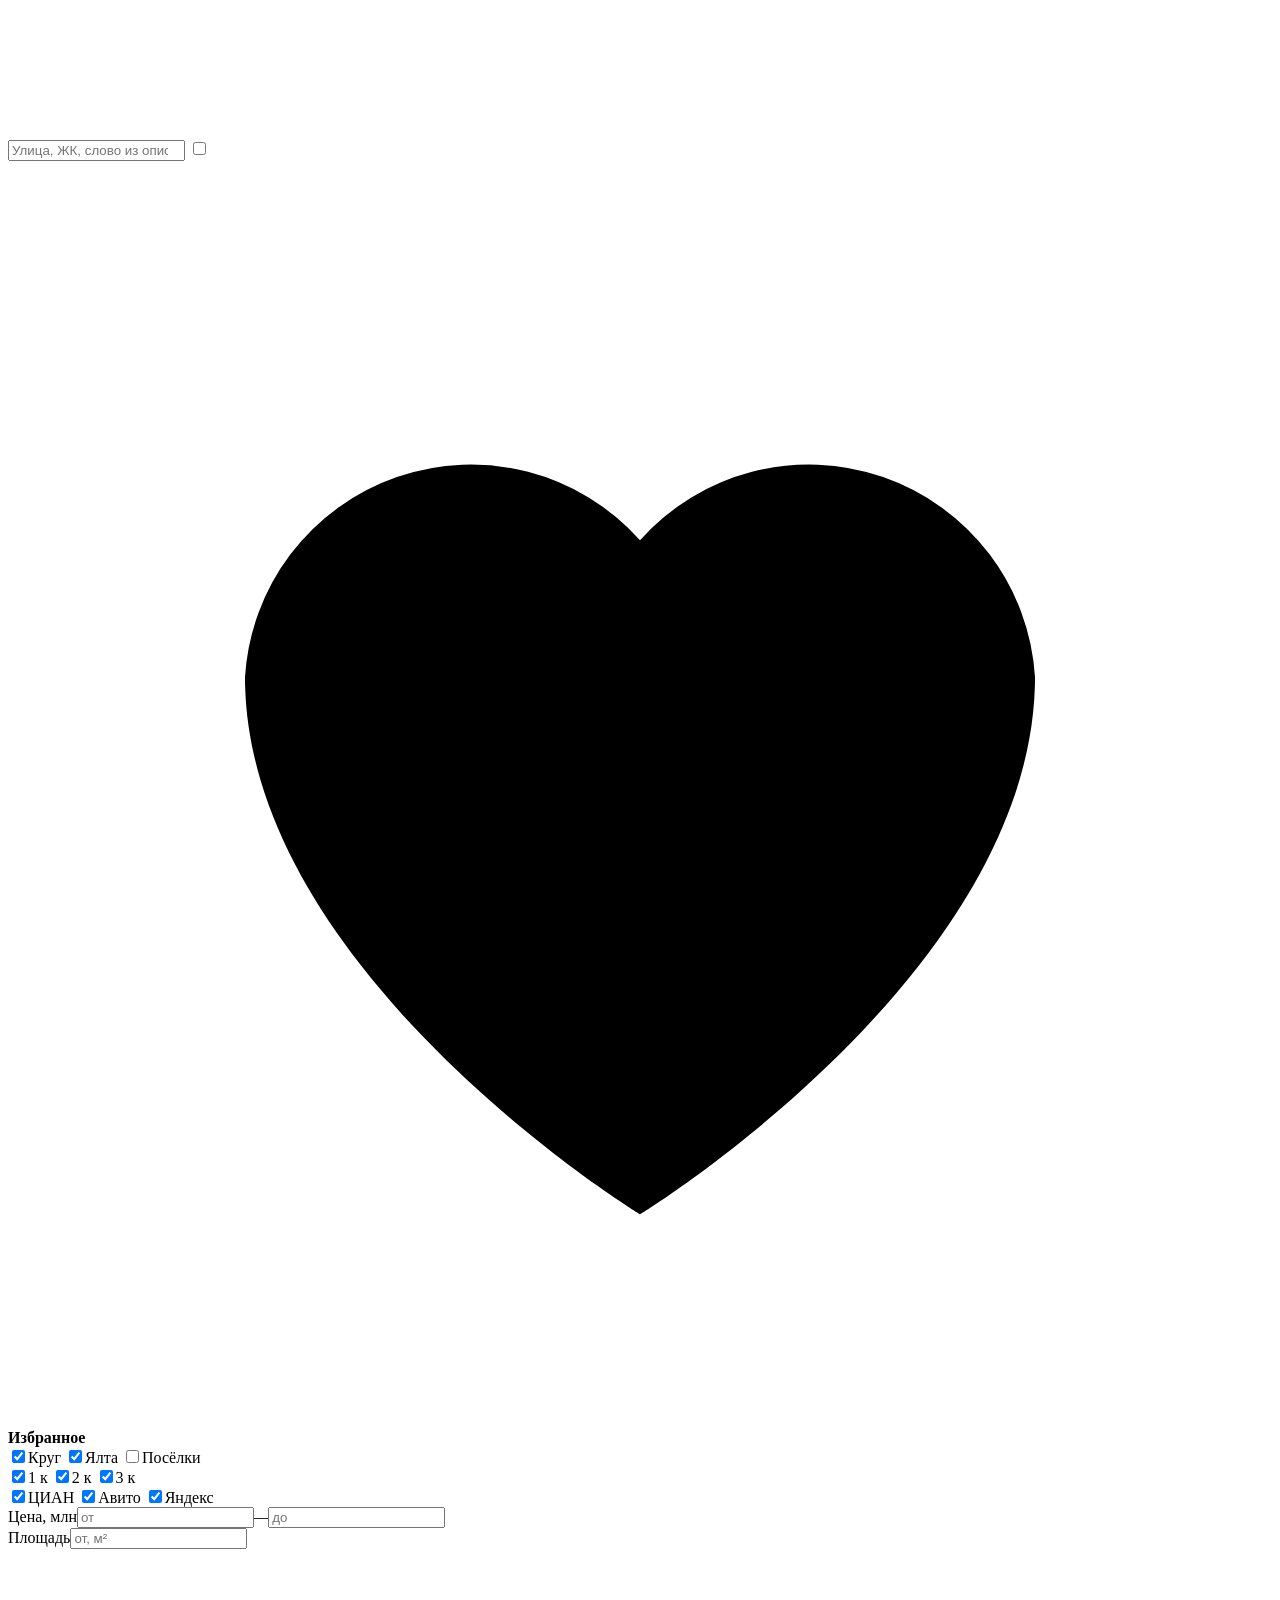
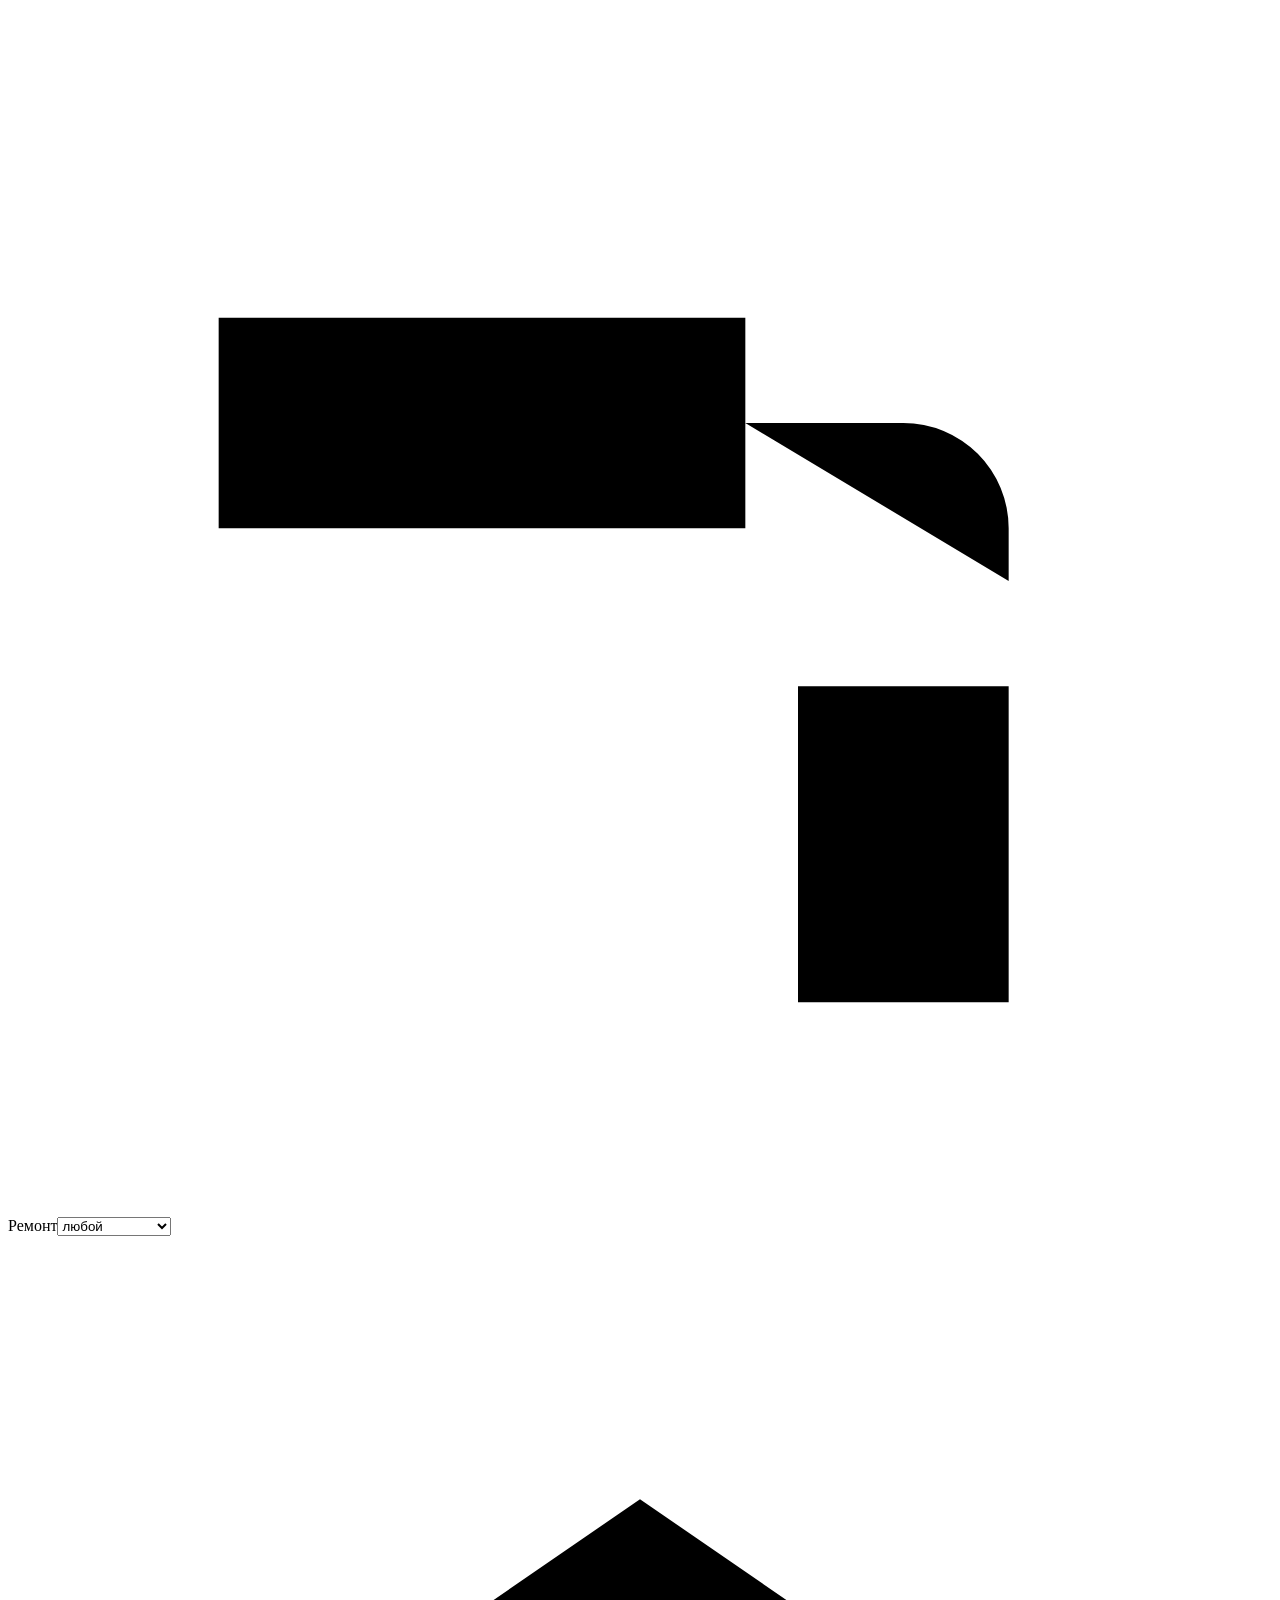
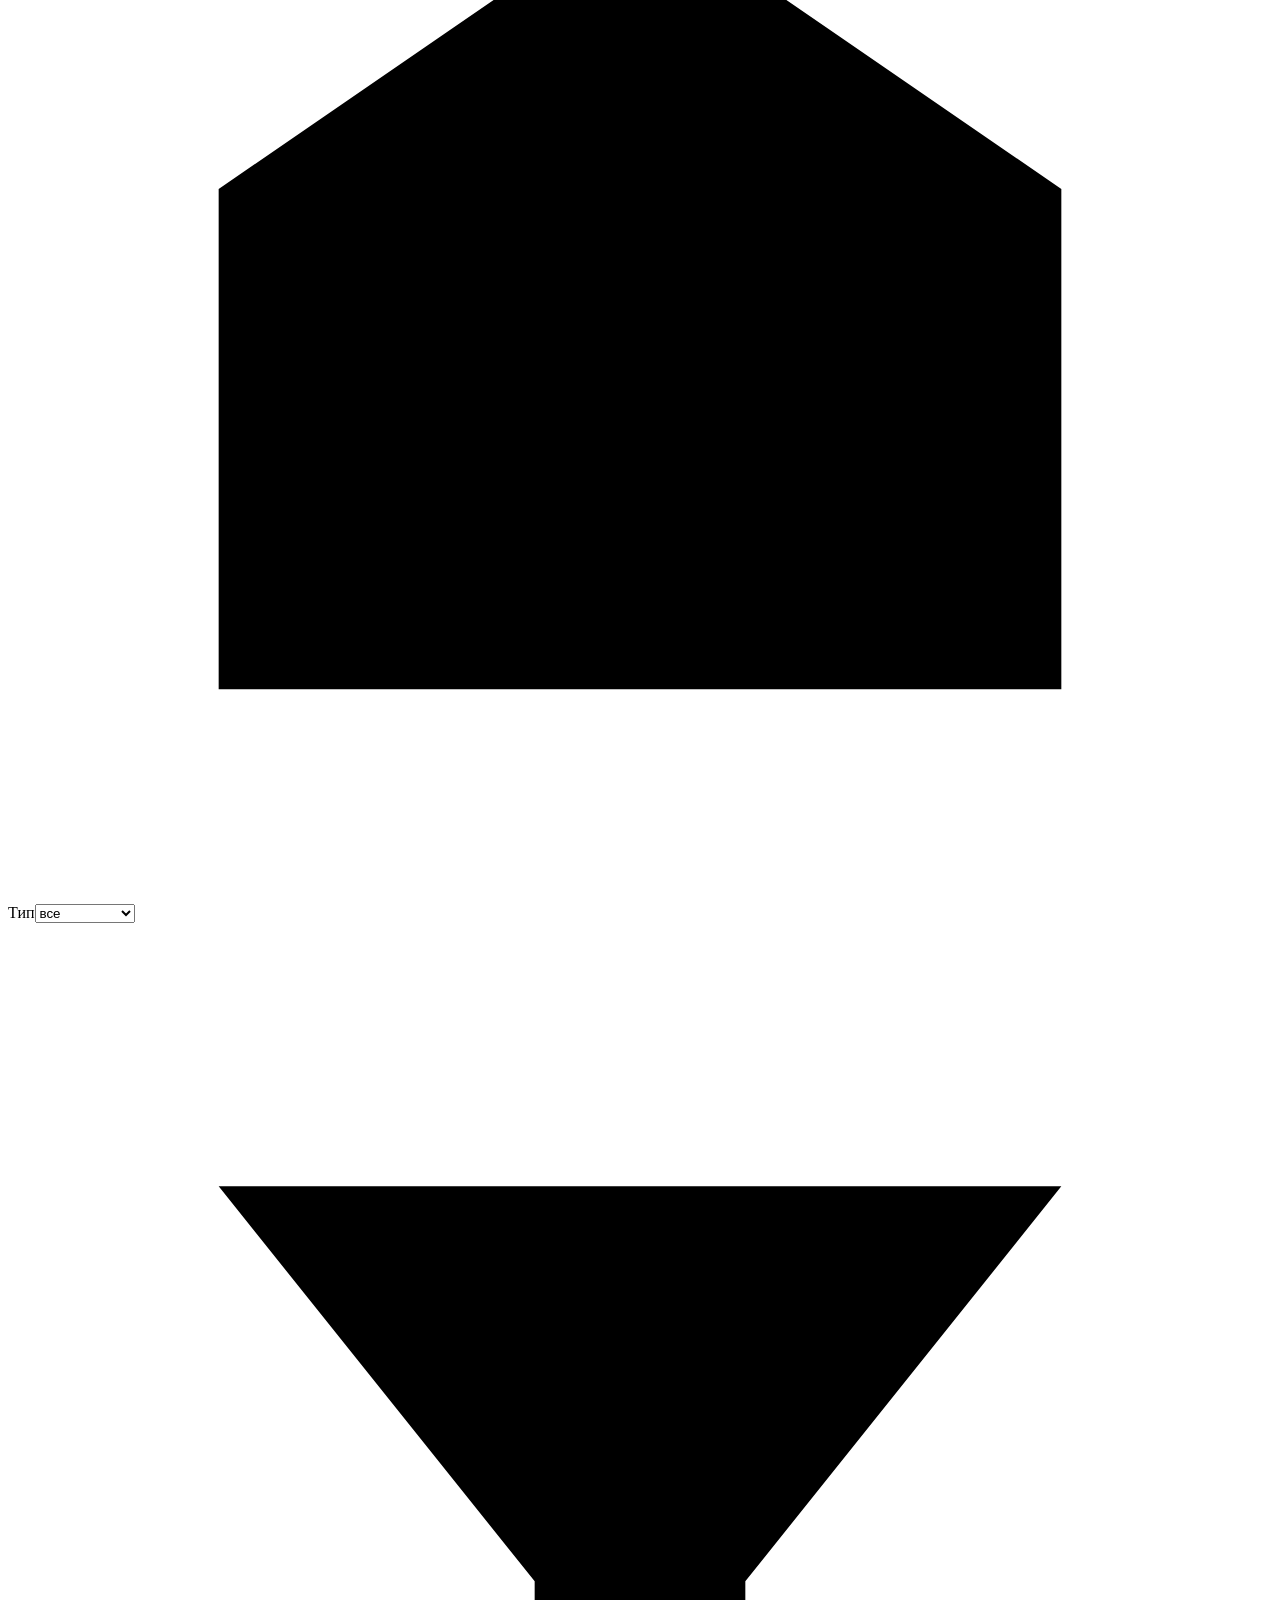
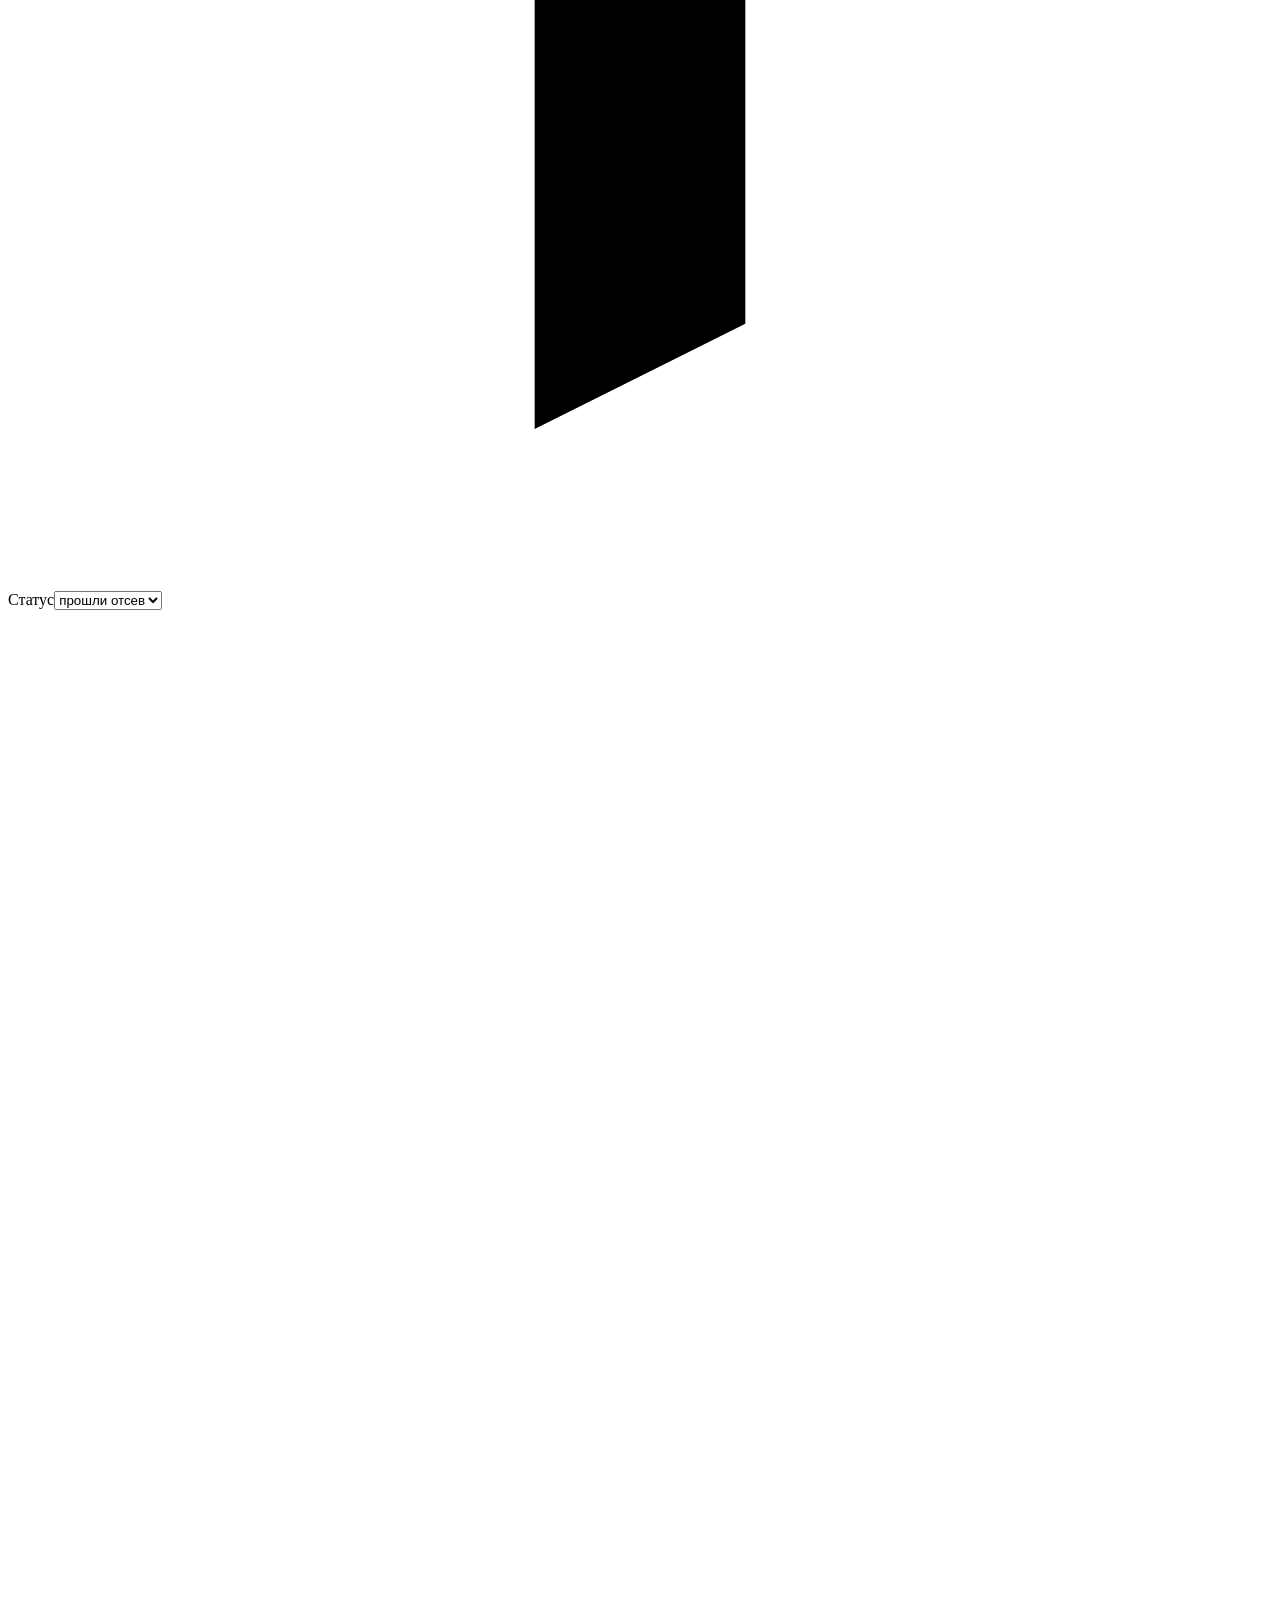
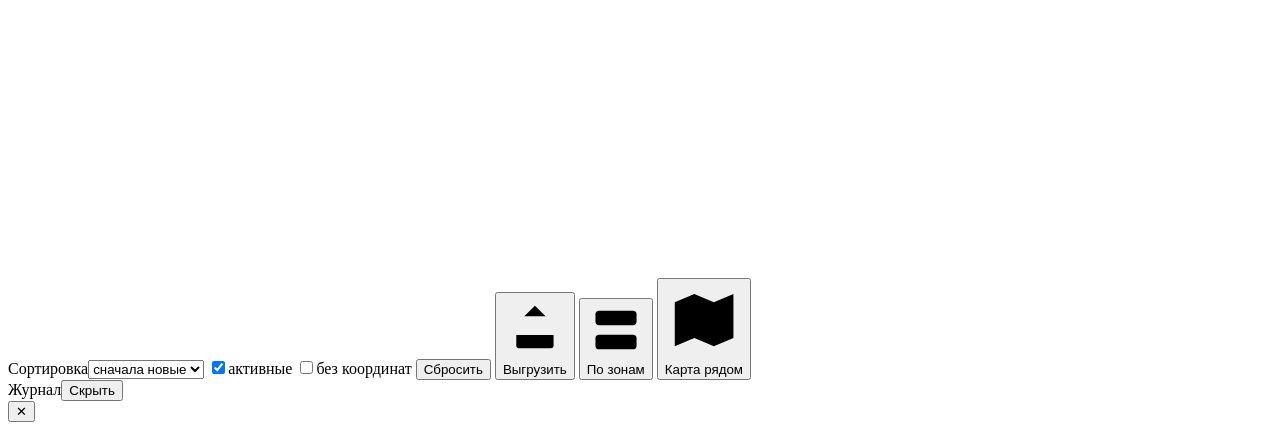
==== commit 78a279a5: "Mac fork: run picker, backups, weekly schedule, off sale per flat Перенос трёх партий основной ветки" ====
--- a/RealtyWatch_Mac/web/index.html
+++ b/RealtyWatch_Mac/web/index.html
@@ -35,15 +35,21 @@
       <div class="side-label">Сбор данных</div>
       <div id="sources"></div>
       <div class="auto-row" id="autoRow">
-        <label class="auto-sw" title="Автообновление: сбор выбранных выше сайтов запускается сам через заданное число часов — даже когда окно свёрнуто в трей">
+        <label class="auto-sw" title="Автообновление: сбор выбранных выше сайтов запускается сам — через заданное число часов или в указанное время по дням недели, даже когда окно свёрнуто в Dock">
           <input type="checkbox" id="autoOn"><span class="switch"></span><span class="src-name">Автообновление</span></label>
         <div class="auto-cfg">
-          <span title="Интервал между автоматическими запусками">каждые</span>
-          <select id="autoHours" title="Интервал в часах; «своё» — вписать любое число">
-            <option value="1">1 ч</option><option value="3">3 ч</option><option value="6">6 ч</option>
-            <option value="8">8 ч</option><option value="12">12 ч</option><option value="custom">своё…</option></select>
-          <input type="number" id="autoCustom" class="hidden" min="0.25" step="0.25" title="Своё число часов (можно дробное: 0.5 = 30 минут)">
+          <select id="autoMode" title="«по таймеру» — через равные промежутки от последнего запуска. «по расписанию» — в указанное время в выбранные дни недели: например, по будням в 9:00, а по выходным в 11:00">
+            <option value="timer">по таймеру</option><option value="weekly">по расписанию</option></select>
+          <span class="auto-when" id="autoTimerCfg">
+            <span title="Интервал между автоматическими запусками">каждые</span>
+            <select id="autoHours" title="Интервал в часах; «своё» — вписать любое число">
+              <option value="1">1 ч</option><option value="3">3 ч</option><option value="6">6 ч</option>
+              <option value="8">8 ч</option><option value="12">12 ч</option><option value="custom">своё…</option></select>
+            <input type="number" id="autoCustom" class="hidden" min="0.25" step="0.25" title="Своё число часов (можно дробное: 0.5 = 30 минут)">
+          </span>
+          <button class="auto-btn hidden" id="autoPlan" title="Время запусков и дни недели">Расписание…</button>
         </div>
+        <div class="auto-plan hidden" id="autoPlanSum" title="Расписание запусков. Изменить — кнопка «Расписание…»"></div>
         <div class="auto-timer" id="autoTimer" title="Сколько осталось до следующего автоматического запуска"></div>
         <div class="auto-skip hidden" id="autoSkip" title="Сайт ещё собирает с прошлого запуска: он не прерывается и не перезапускается, а пропускает запуск по расписанию. Перезапустится в первый запуск после того, как закончит. Остальные сайты запускаются как обычно"></div>
       </div>
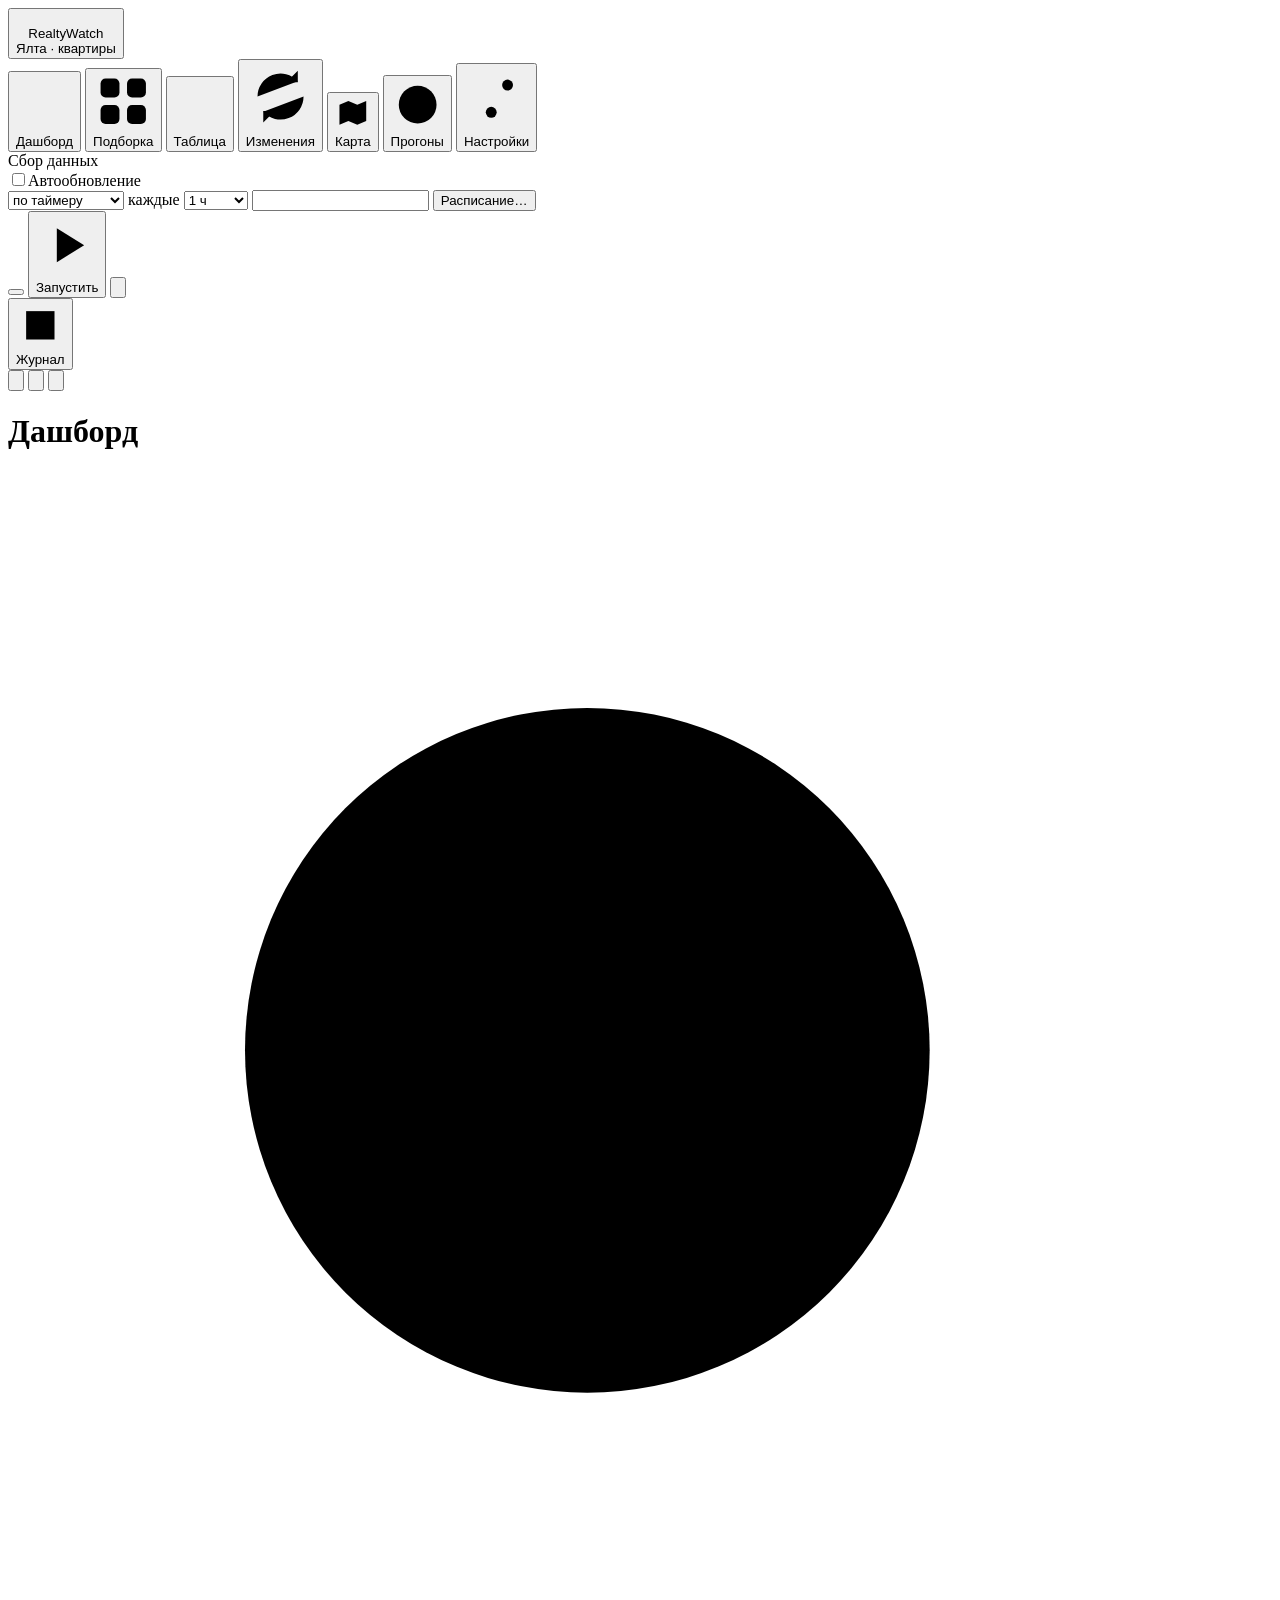
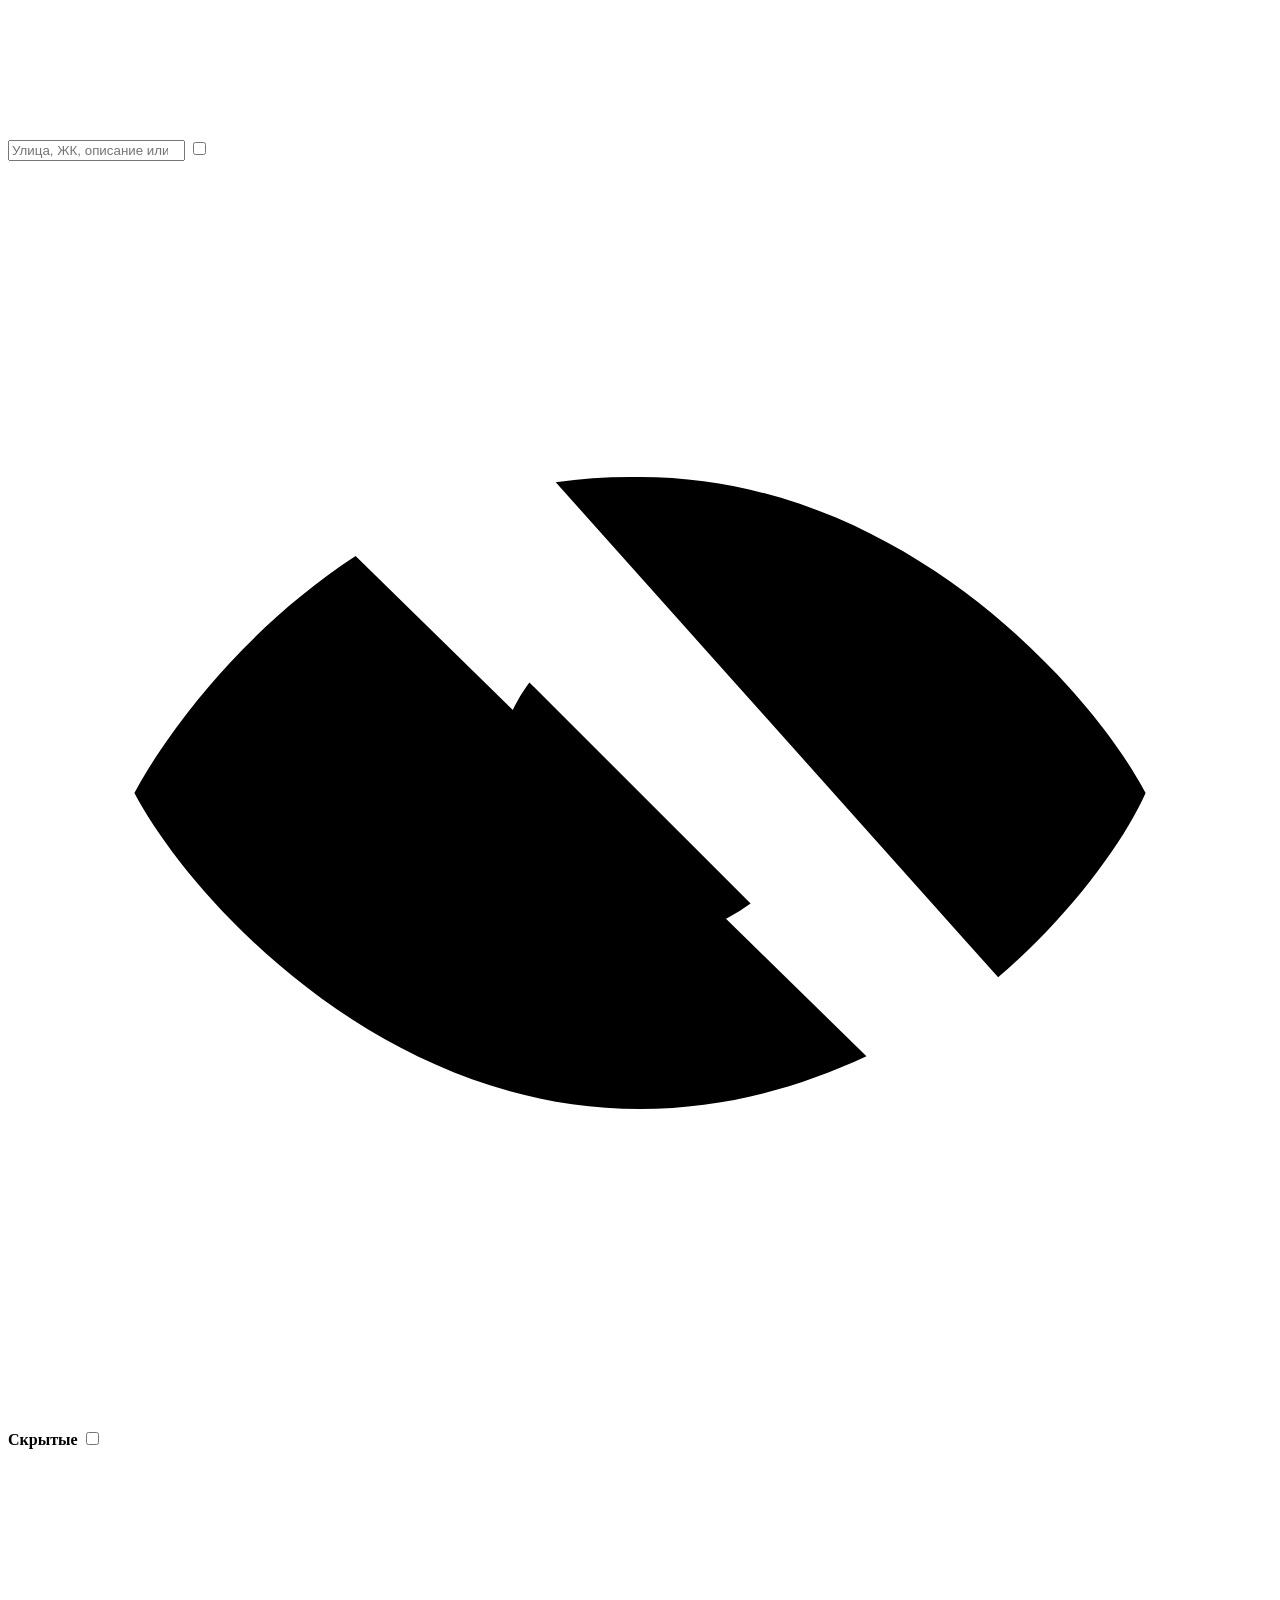
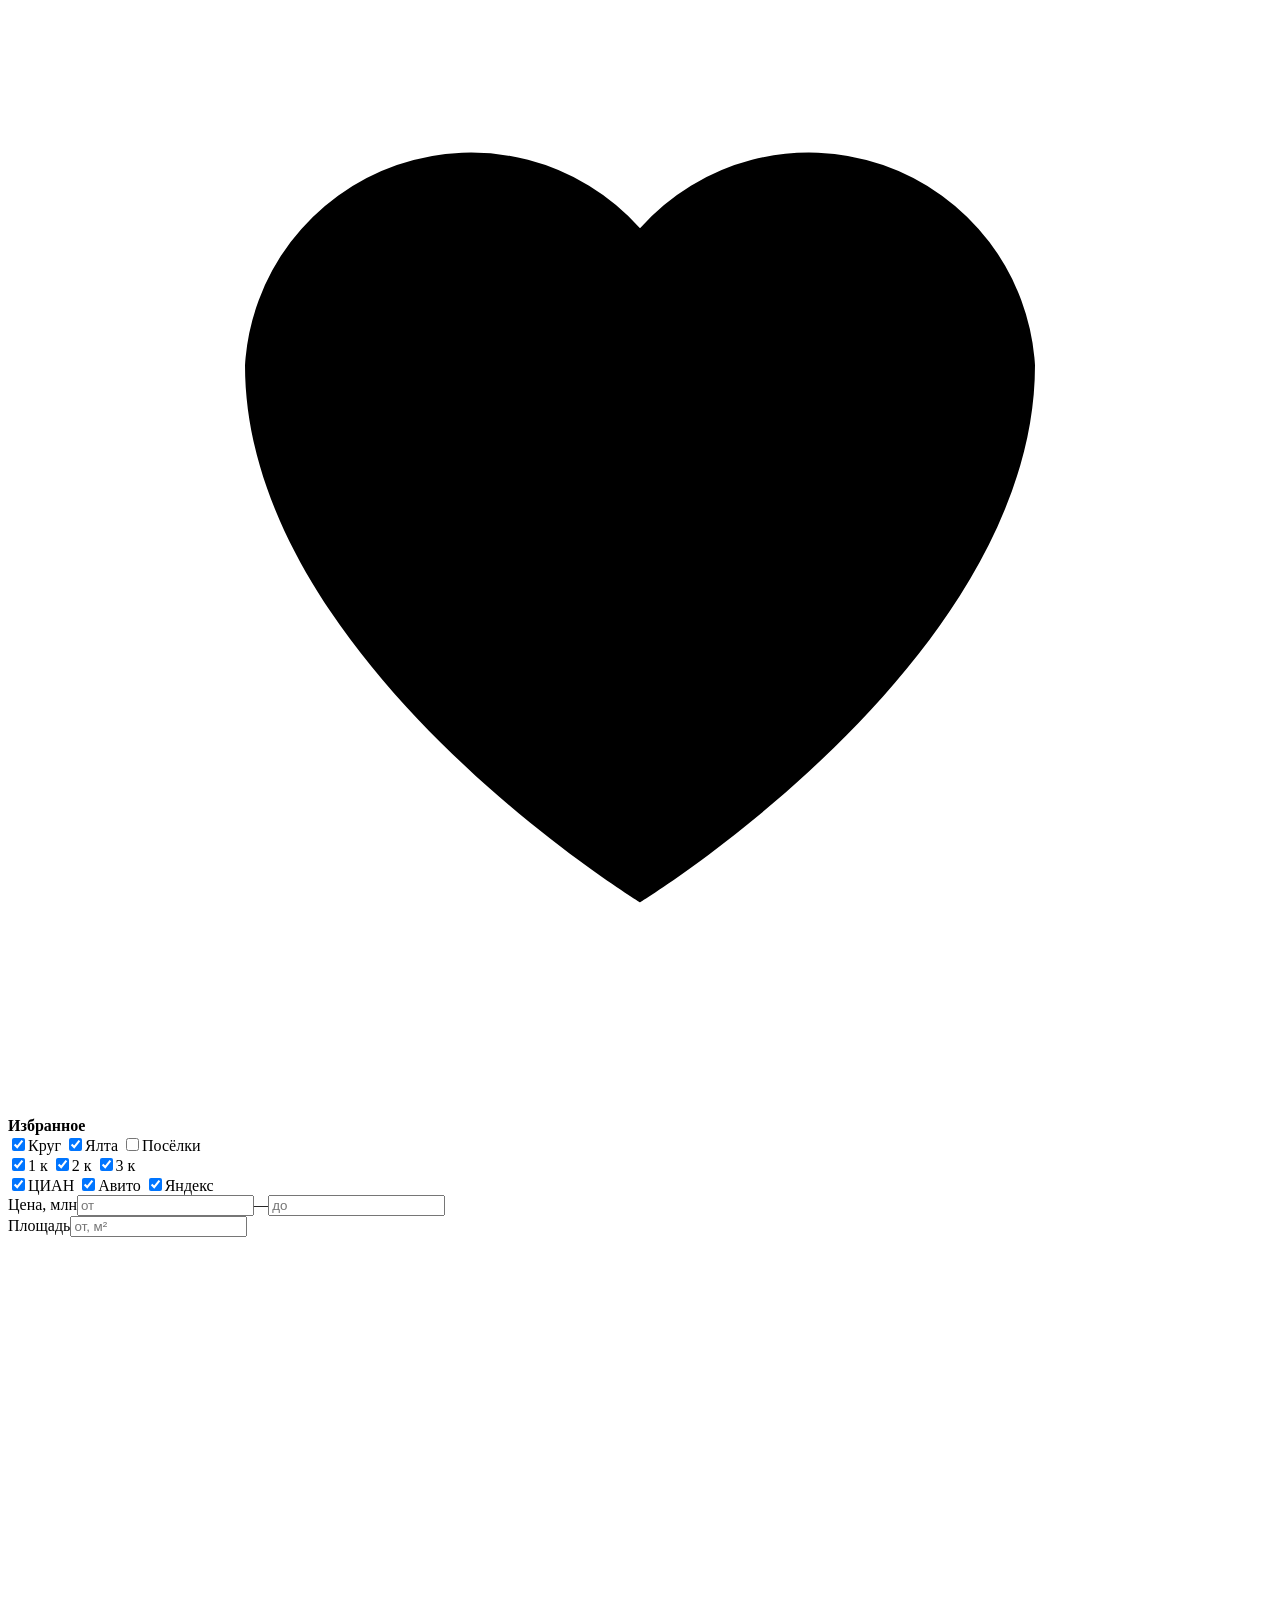
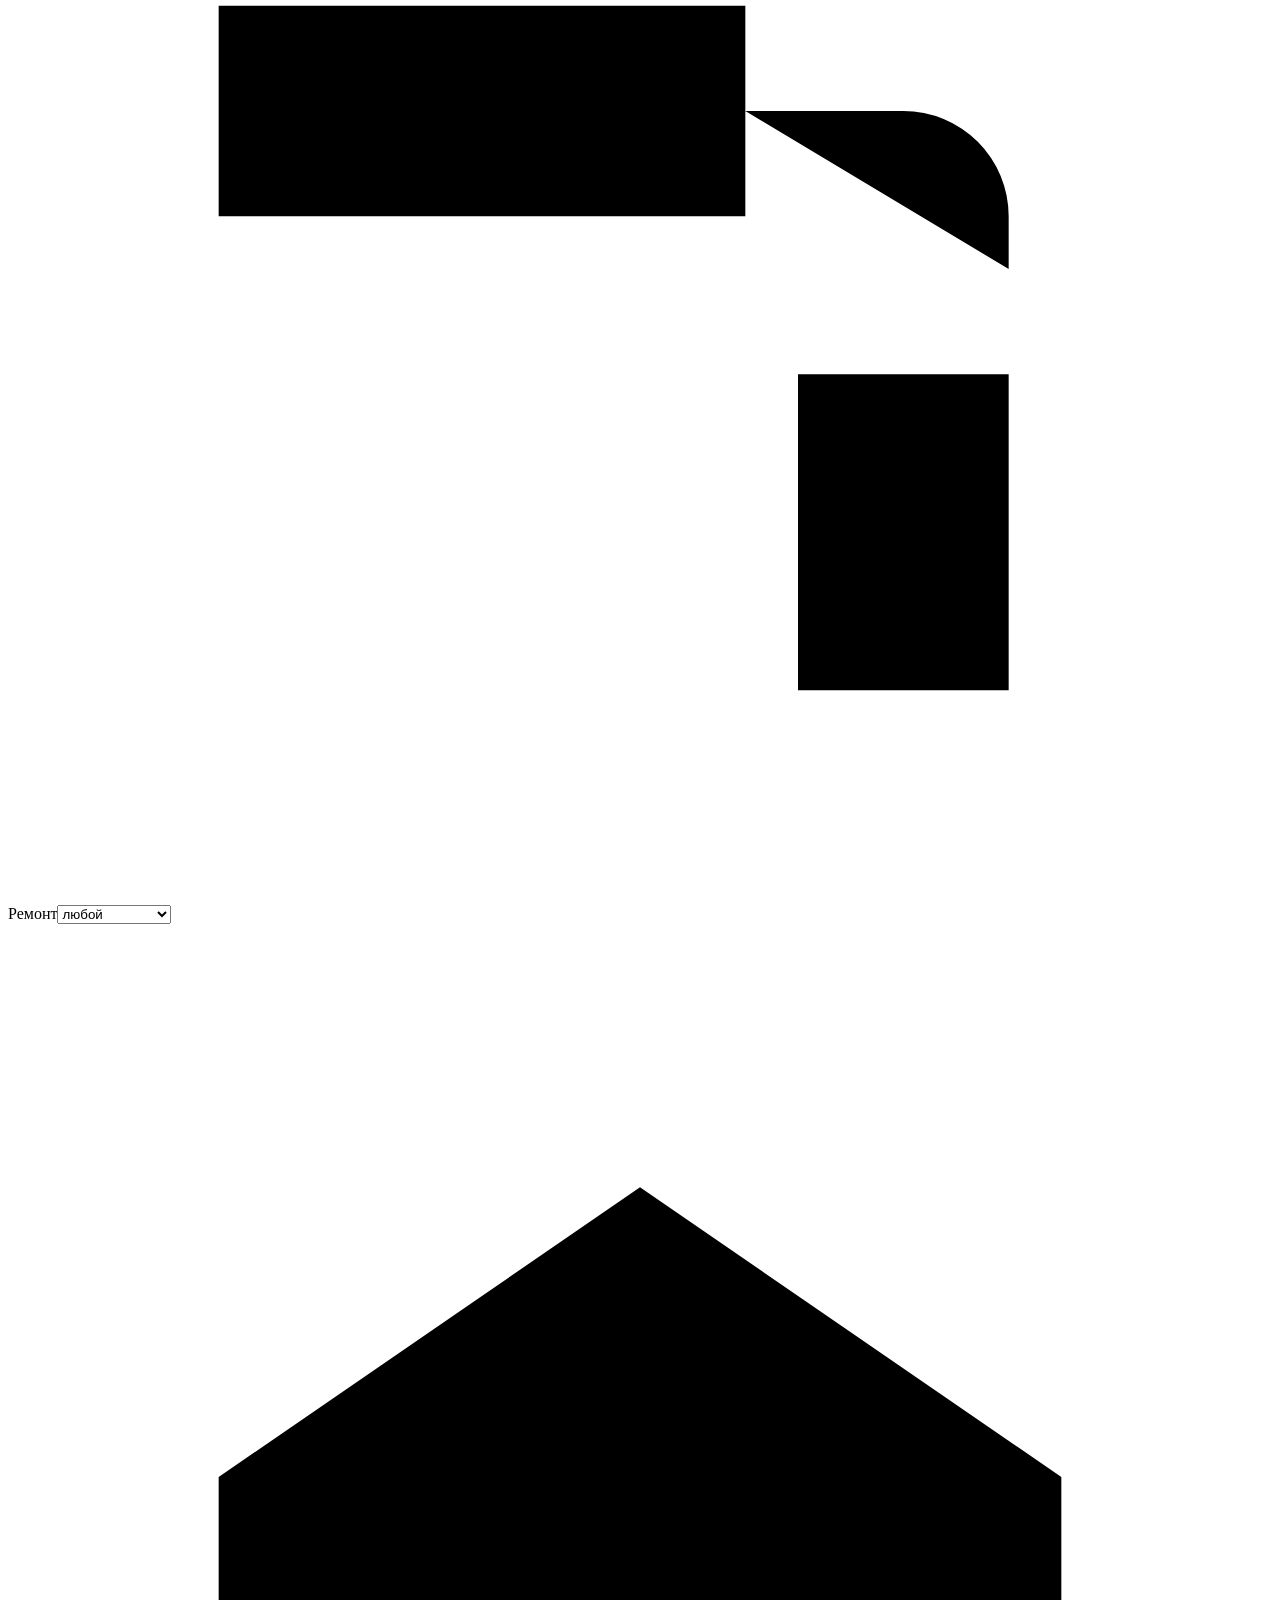
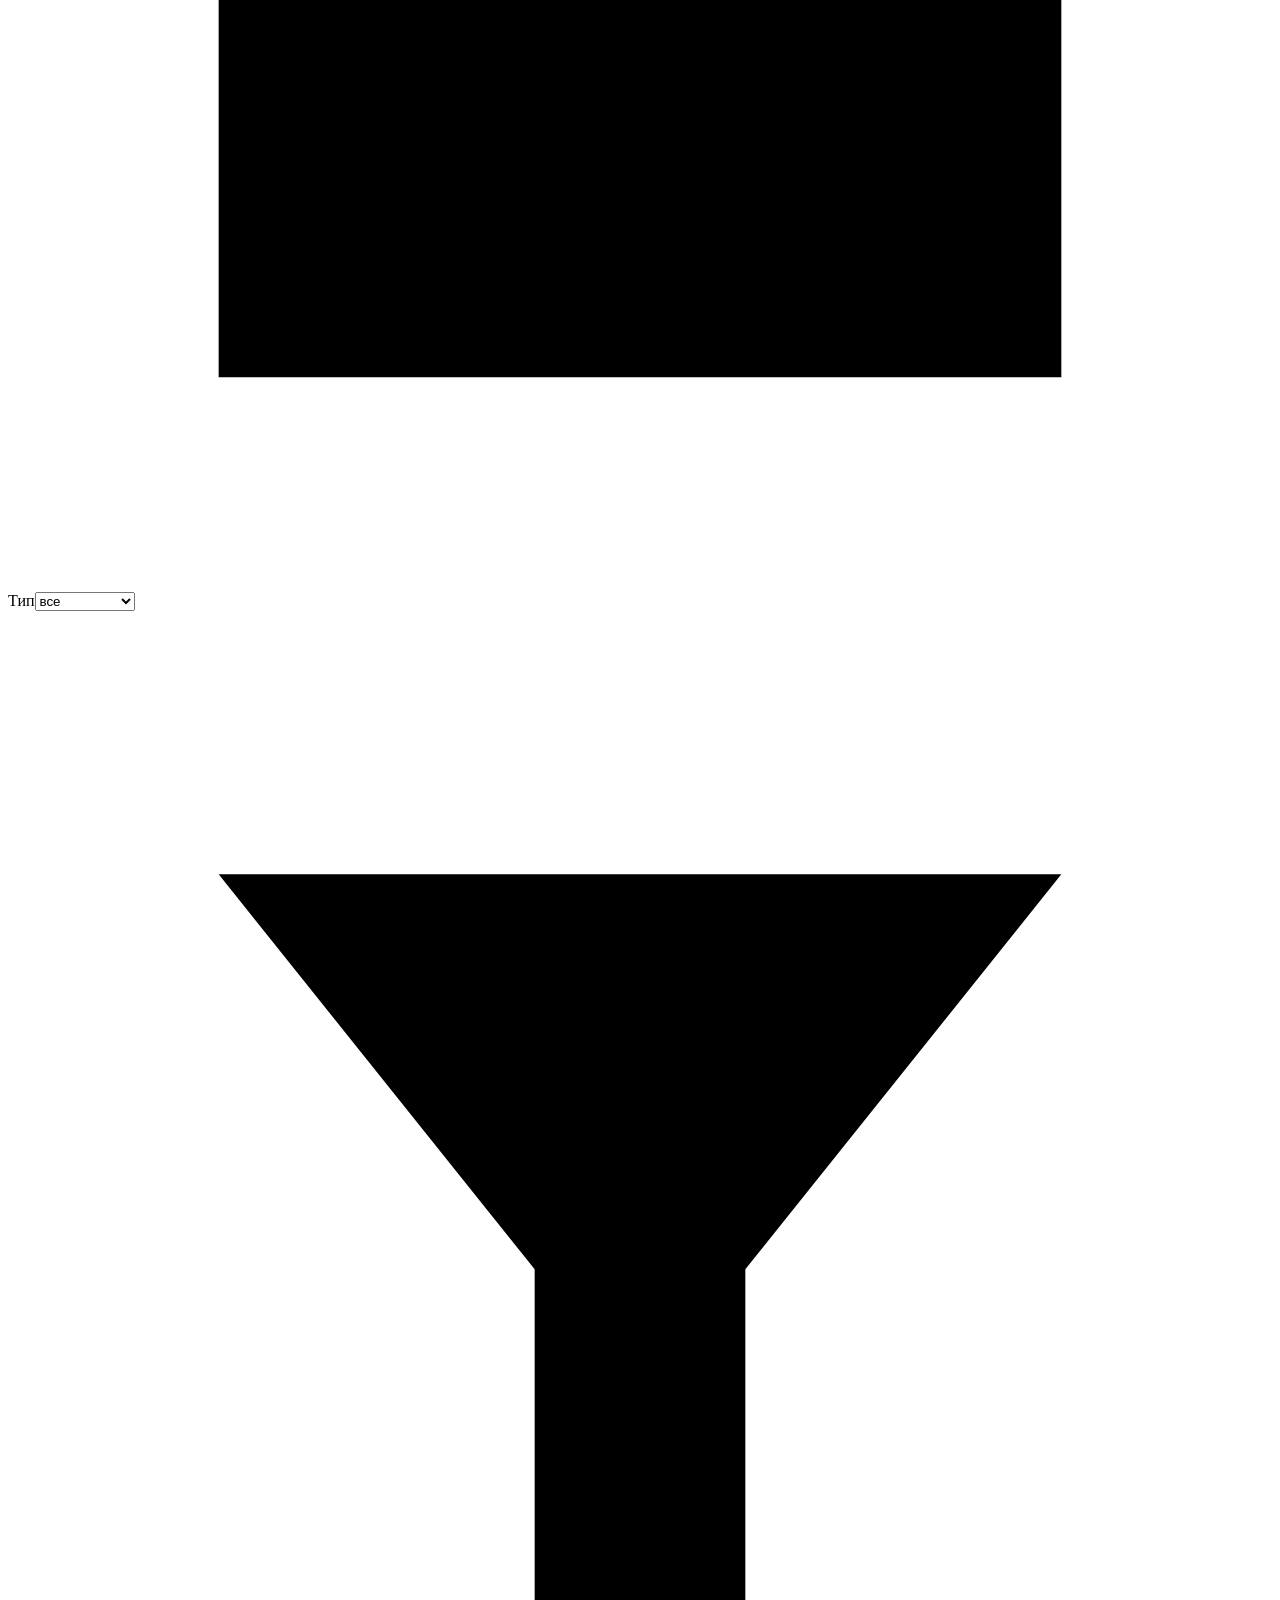
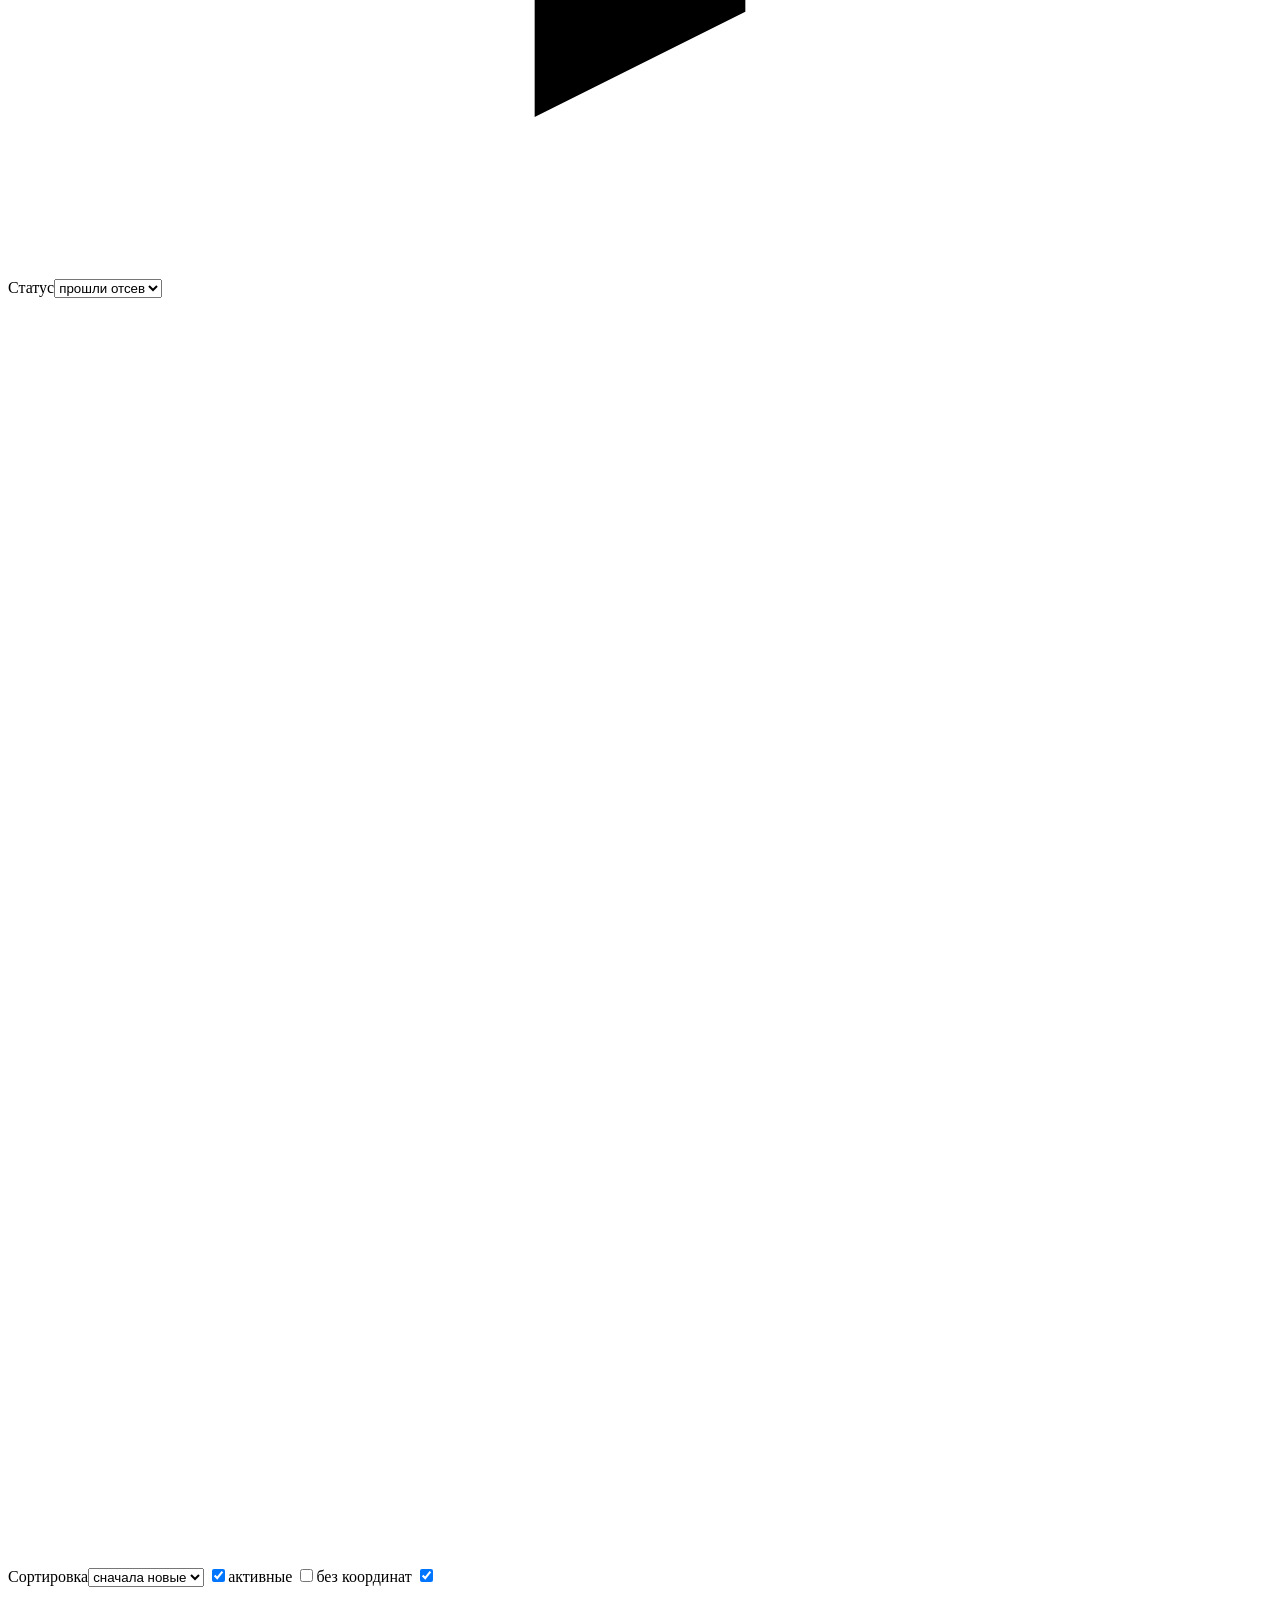
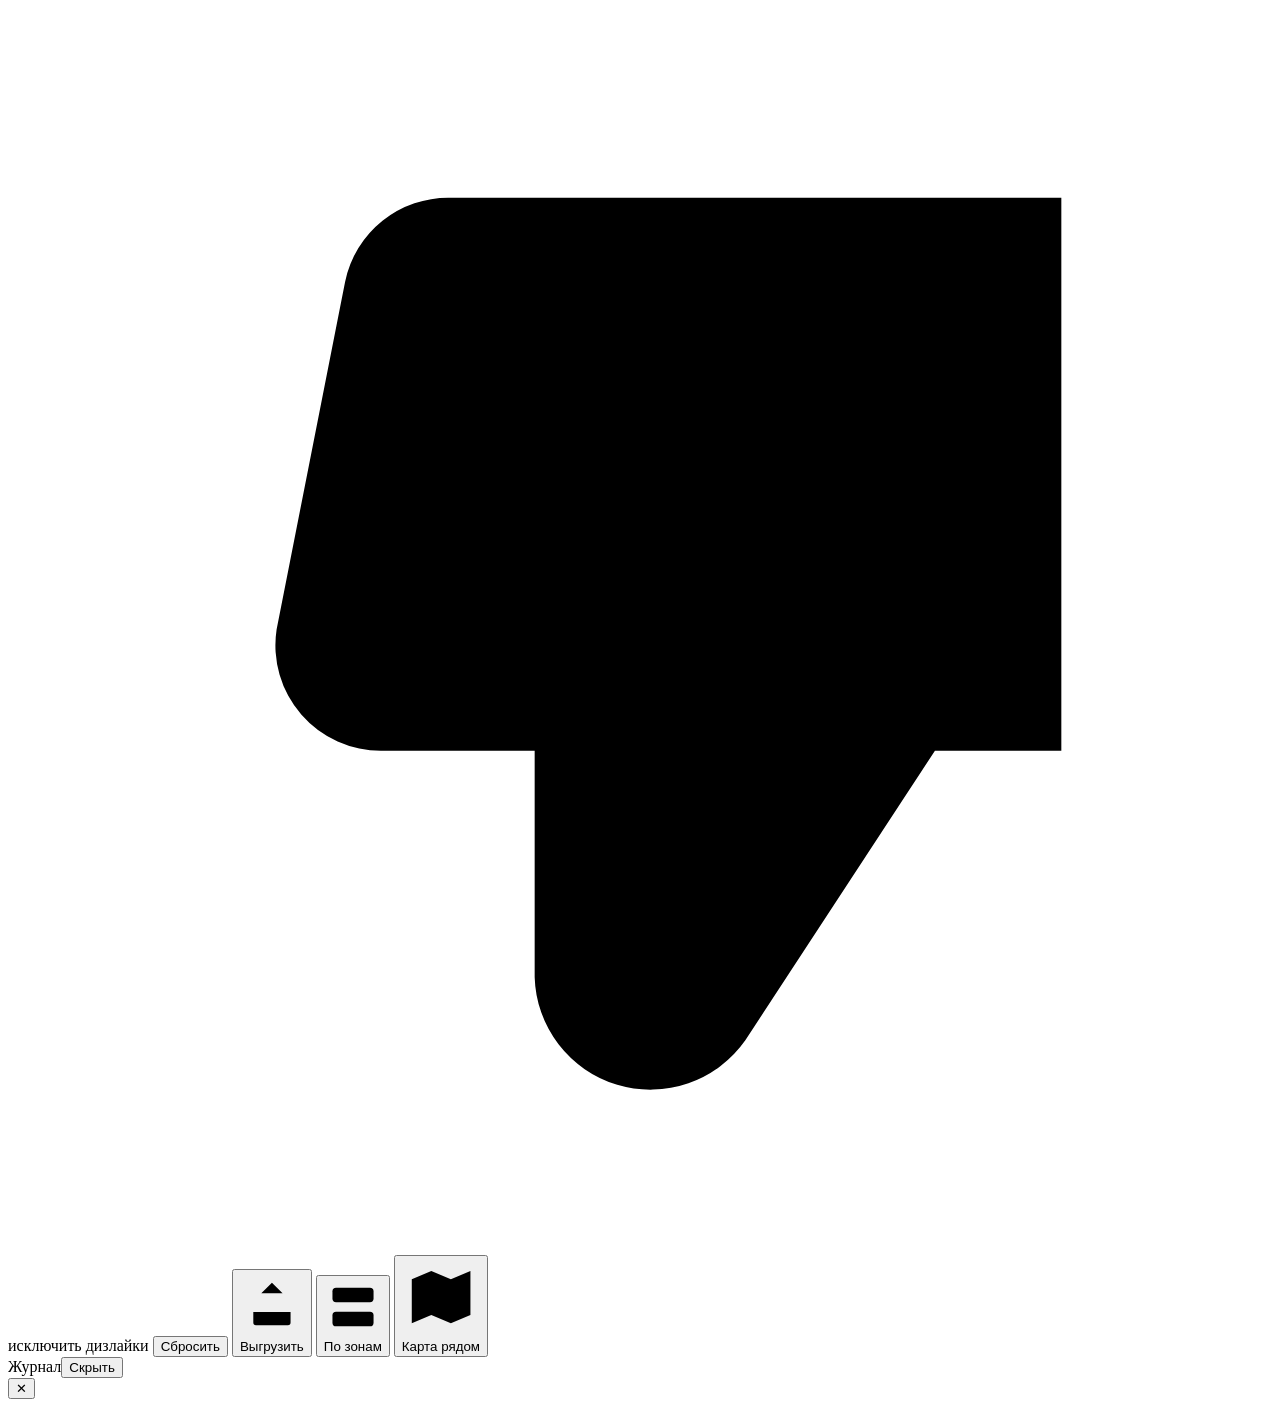
==== commit 9a5f7885: "Sync Mac fork with Release 1.5" ====
--- a/RealtyWatch_Mac/web/index.html
+++ b/RealtyWatch_Mac/web/index.html
@@ -81,8 +81,10 @@
 
     <div class="toolbar hidden" id="filters">
       <div class="tb-row">
-        <label class="search" title="Поиск по заголовку, адресу и описанию всех объявлений объекта"><svg viewBox="0 0 24 24"><circle cx="11" cy="11" r="6.5"/><path d="m16 16 4 4"/></svg>
-          <input type="search" id="fText" placeholder="Улица, ЖК, слово из описания"></label>
+        <label class="search" title="Поиск по заголовку, адресу, описанию и личной заметке объекта"><svg viewBox="0 0 24 24"><circle cx="11" cy="11" r="6.5"/><path d="m16 16 4 4"/></svg>
+          <input type="search" id="fText" placeholder="Улица, ЖК, описание или заметка"></label>
+        <label class="like-toggle hide-toggle" title="Показать только скрытые квартиры — те, что отмечены «не нравится» (👎 на карточке). Отсюда их можно вернуть в подборку: нажмите 👎 ещё раз. Сбор по ним идёт как обычно — цены и снятие обновляются"><input type="checkbox" id="fHidden">
+          <span><svg viewBox="0 0 24 24"><path d="M3.5 3.5l17 17M10.4 6.1A9.7 9.7 0 0 1 12 6c5 0 8.6 4.1 9.6 6-.4.9-1.4 2.3-2.8 3.5M6.6 7.5C4.6 8.8 3.1 10.7 2.4 12c1 1.9 4.6 6 9.6 6 1.6 0 3-.4 4.3-1M9.9 9.9a3 3 0 0 0 4.2 4.2"/></svg><b>Скрытые</b> <em id="hideCount"></em><i id="hideNew" class="new-badge" hidden></i></span></label>
         <label class="like-toggle" title="Показать только объекты, отмеченные сердечком"><input type="checkbox" id="fLiked">
           <span><svg viewBox="0 0 24 24"><path d="M12 20s-7.5-4.6-7.5-10.2A4.3 4.3 0 0 1 12 7.2a4.3 4.3 0 0 1 7.5 2.6C19.5 15.4 12 20 12 20z"/></svg><b>Избранное</b> <em id="likeCount"></em></span></label>
         <div class="seg" id="zoneSeg">
@@ -112,6 +114,7 @@
         <label class="sel" id="fSortBox" title="Порядок карточек; в таблице порядок задаётся кликом по заголовку колонки"><svg class="ic" viewBox="0 0 24 24"><path d="M7 4.5v15M7 19.5l-3-3M7 19.5l3-3M17 19.5v-15M17 4.5l-3 3M17 4.5l3 3"/></svg><span>Сортировка</span><select id="fSort"><option value="new">сначала новые</option><option value="price">дешевле</option><option value="-price">дороже</option><option value="ppm">₽/м² ↑</option><option value="-area">площадь ↓</option></select></label>
         <label class="check" title="Скрыть объекты, снятые с продажи на всех сайтах"><input type="checkbox" id="fActive" checked><span>активные</span></label>
         <label class="check wide" title="Показать только объекты без координат (их нельзя отнести к зоне точно)"><input type="checkbox" id="fNoCoords"><span>без координат</span></label>
+        <label class="check wide nodis" id="fNoDisBox" title="Не показывать квартиры, отмеченные «не нравится» (👎 на карточке). Посмотреть и вернуть их — кнопка «Скрытые» слева от «Избранного»"><input type="checkbox" id="fNoDis" checked><i class="ic-dis"><svg viewBox="0 0 24 24"><path d="M10 14.5v4.3a2.2 2.2 0 0 0 4 1.2l3.6-5.5V4H8.4a2 2 0 0 0-2 1.6l-1.3 6.6a2 2 0 0 0 2 2.3zM17.6 4h2.4v10.5h-2.4"/></svg></i><span>исключить дизлайки</span></label>
         <button id="btnReset" class="link" title="Вернуть фильтры просмотра по умолчанию">Сбросить</button>
         <span class="tb-right">
         <button id="btnShare" class="toggle" title="Сохранить избранное одной веб-страницей: плитки и таблица со своими фильтрами, фотографии внутри файла. Открывается без интернета — такой файл можно просто отправить"><svg viewBox="0 0 24 24"><path d="M12 15V4M8 8l4-4 4 4M5 15v4a1 1 0 0 0 1 1h12a1 1 0 0 0 1-1v-4"/></svg><span>Выгрузить</span></button>
@@ -119,6 +122,7 @@
         <button id="btnSide" class="toggle" title="Карта рядом с карточками. Разделитель между ними можно двигать"><svg viewBox="0 0 24 24"><path d="M9 4 3 6.5v13.5l6-2.5 6 2.5 6-2.5V4l-6 2.5L9 4z"/></svg><span>Карта рядом</span></button>
         </span>
       </div>
+      <div class="tb-presets" id="presetBar"></div>
     </div>
 
     <section id="view-dashboard" class="view"></section>
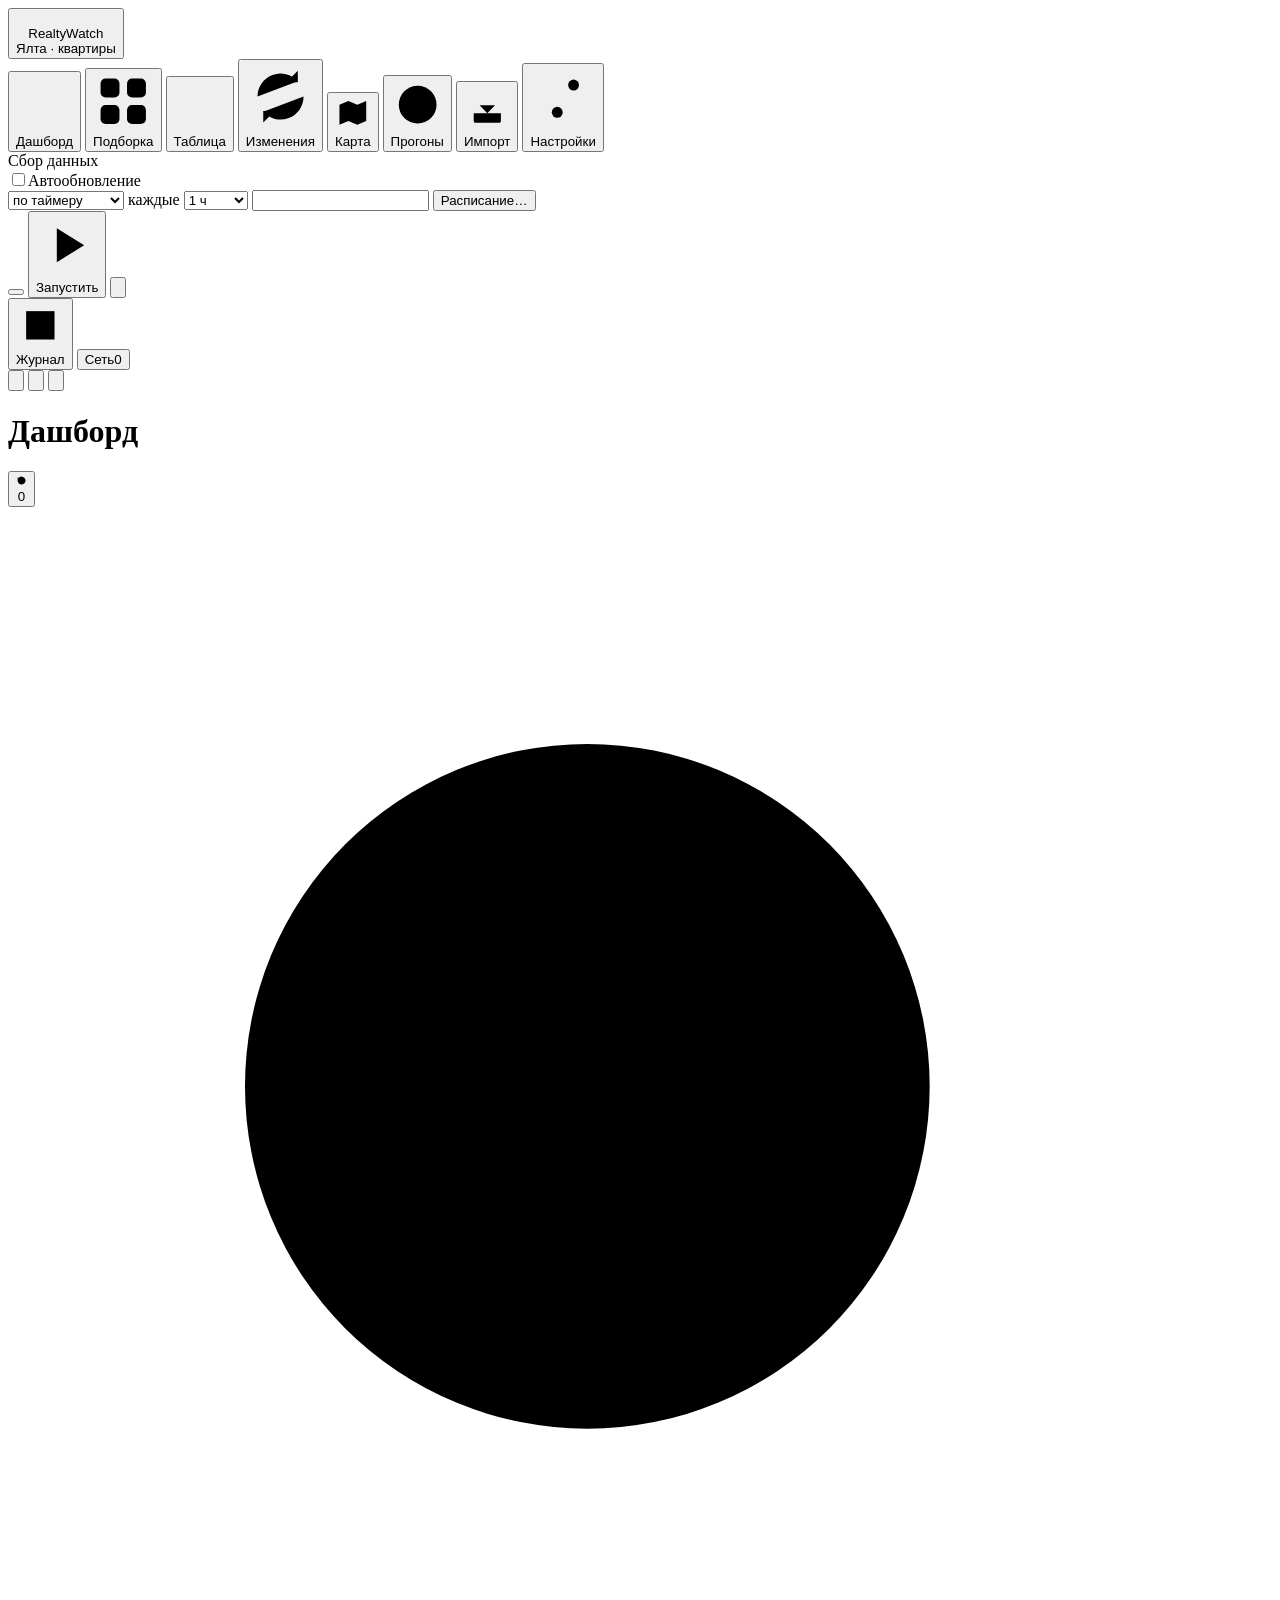
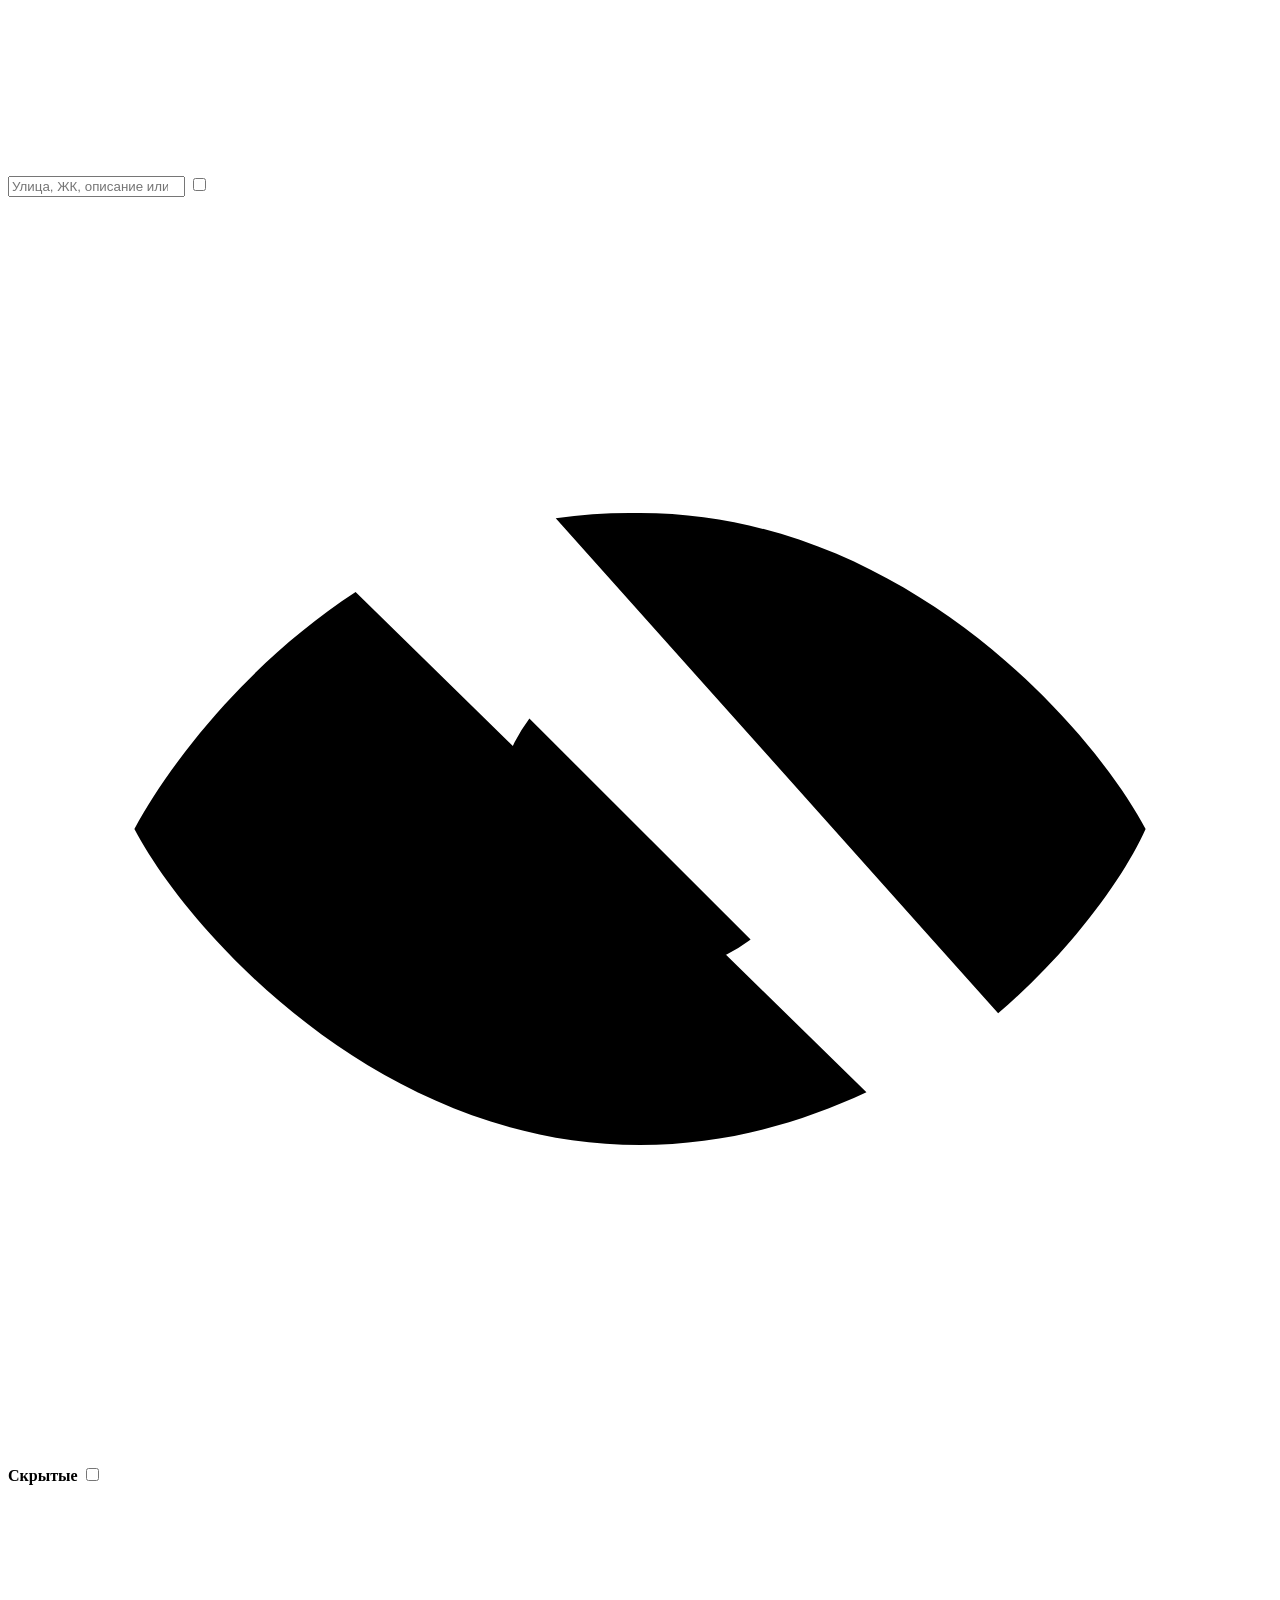
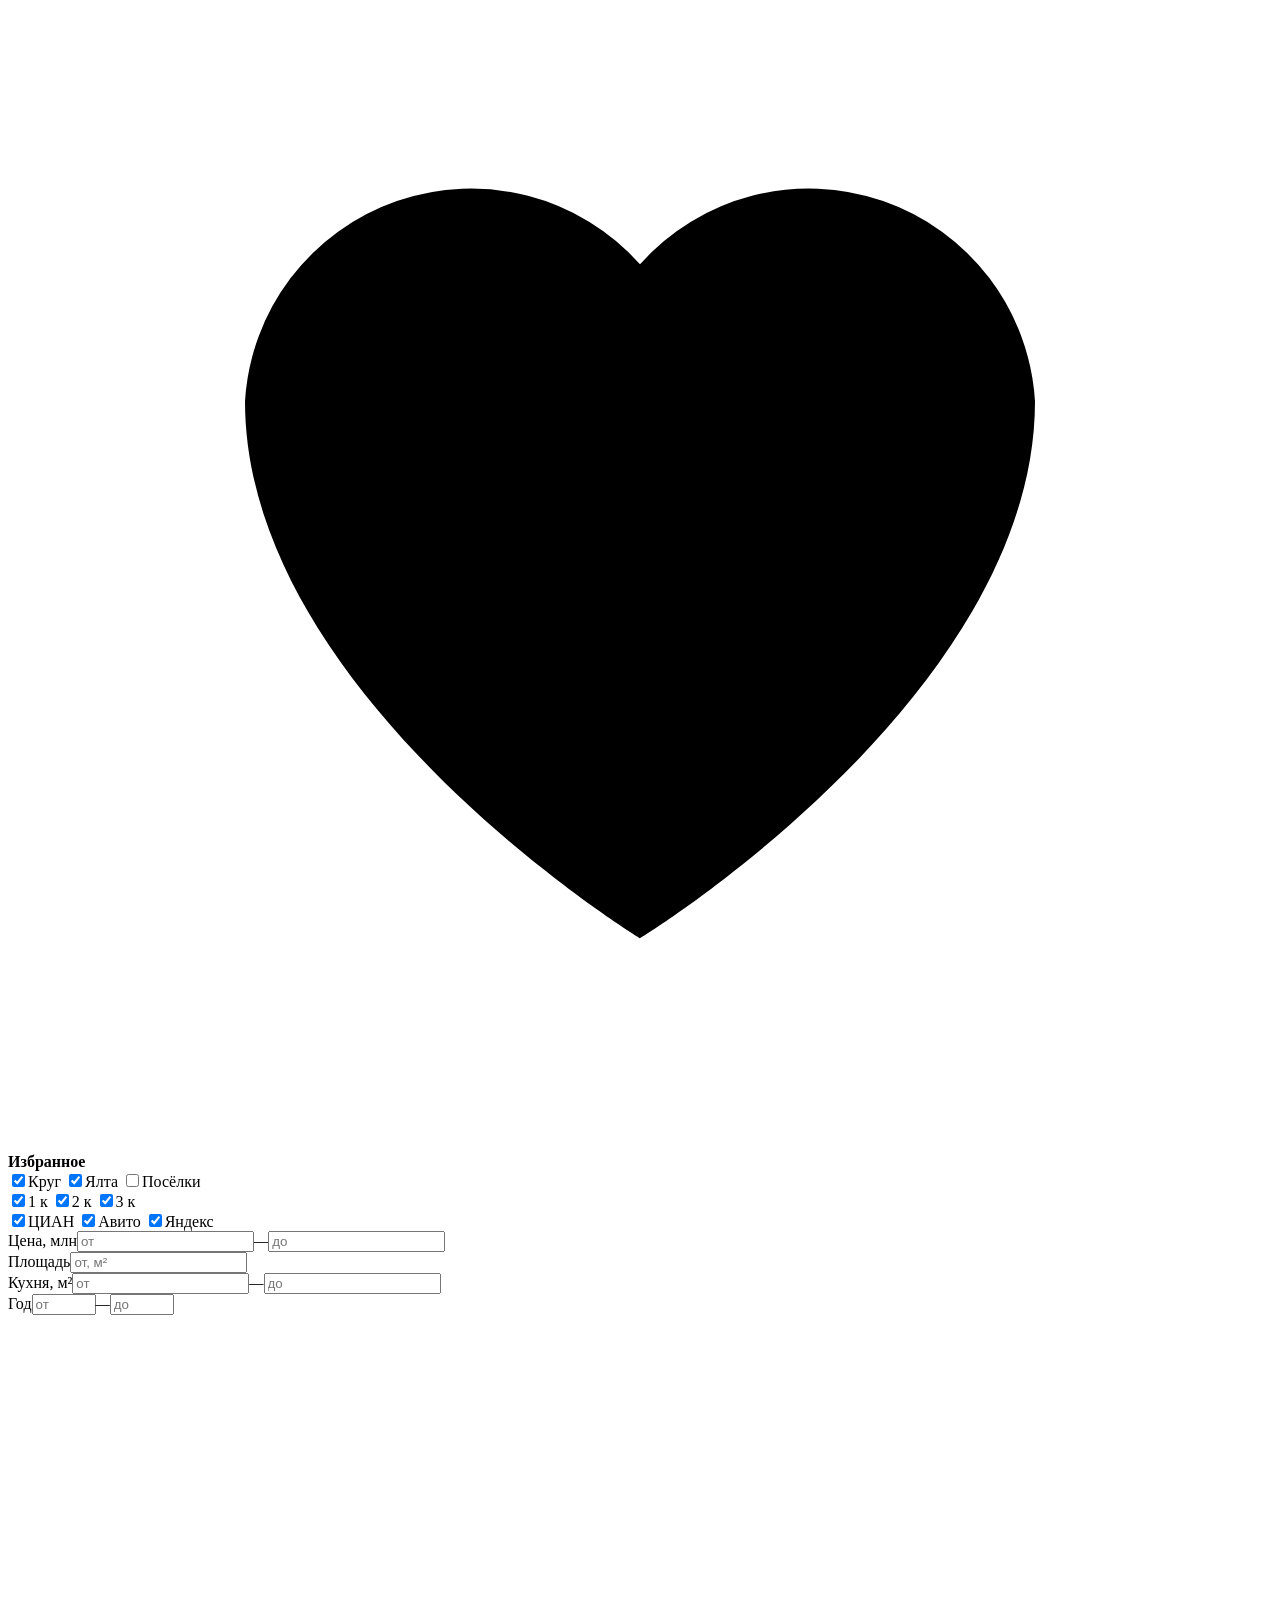
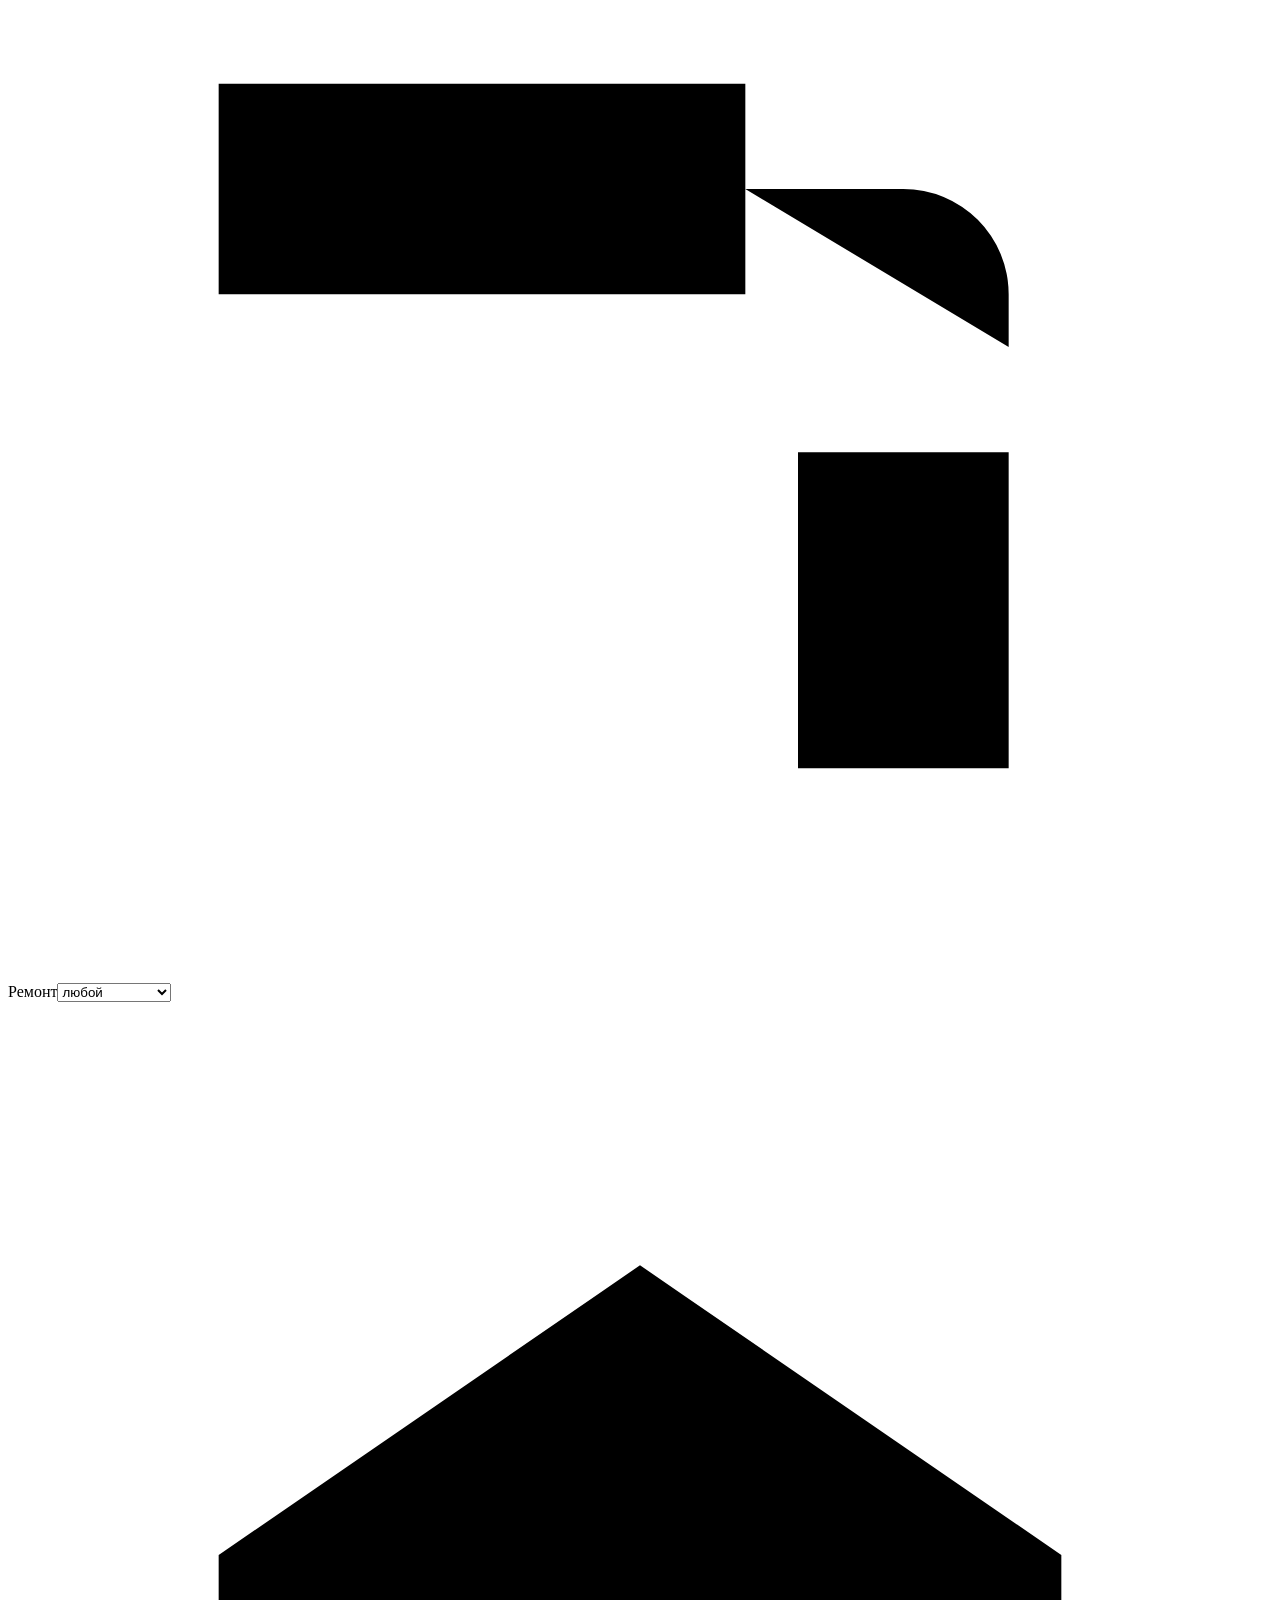
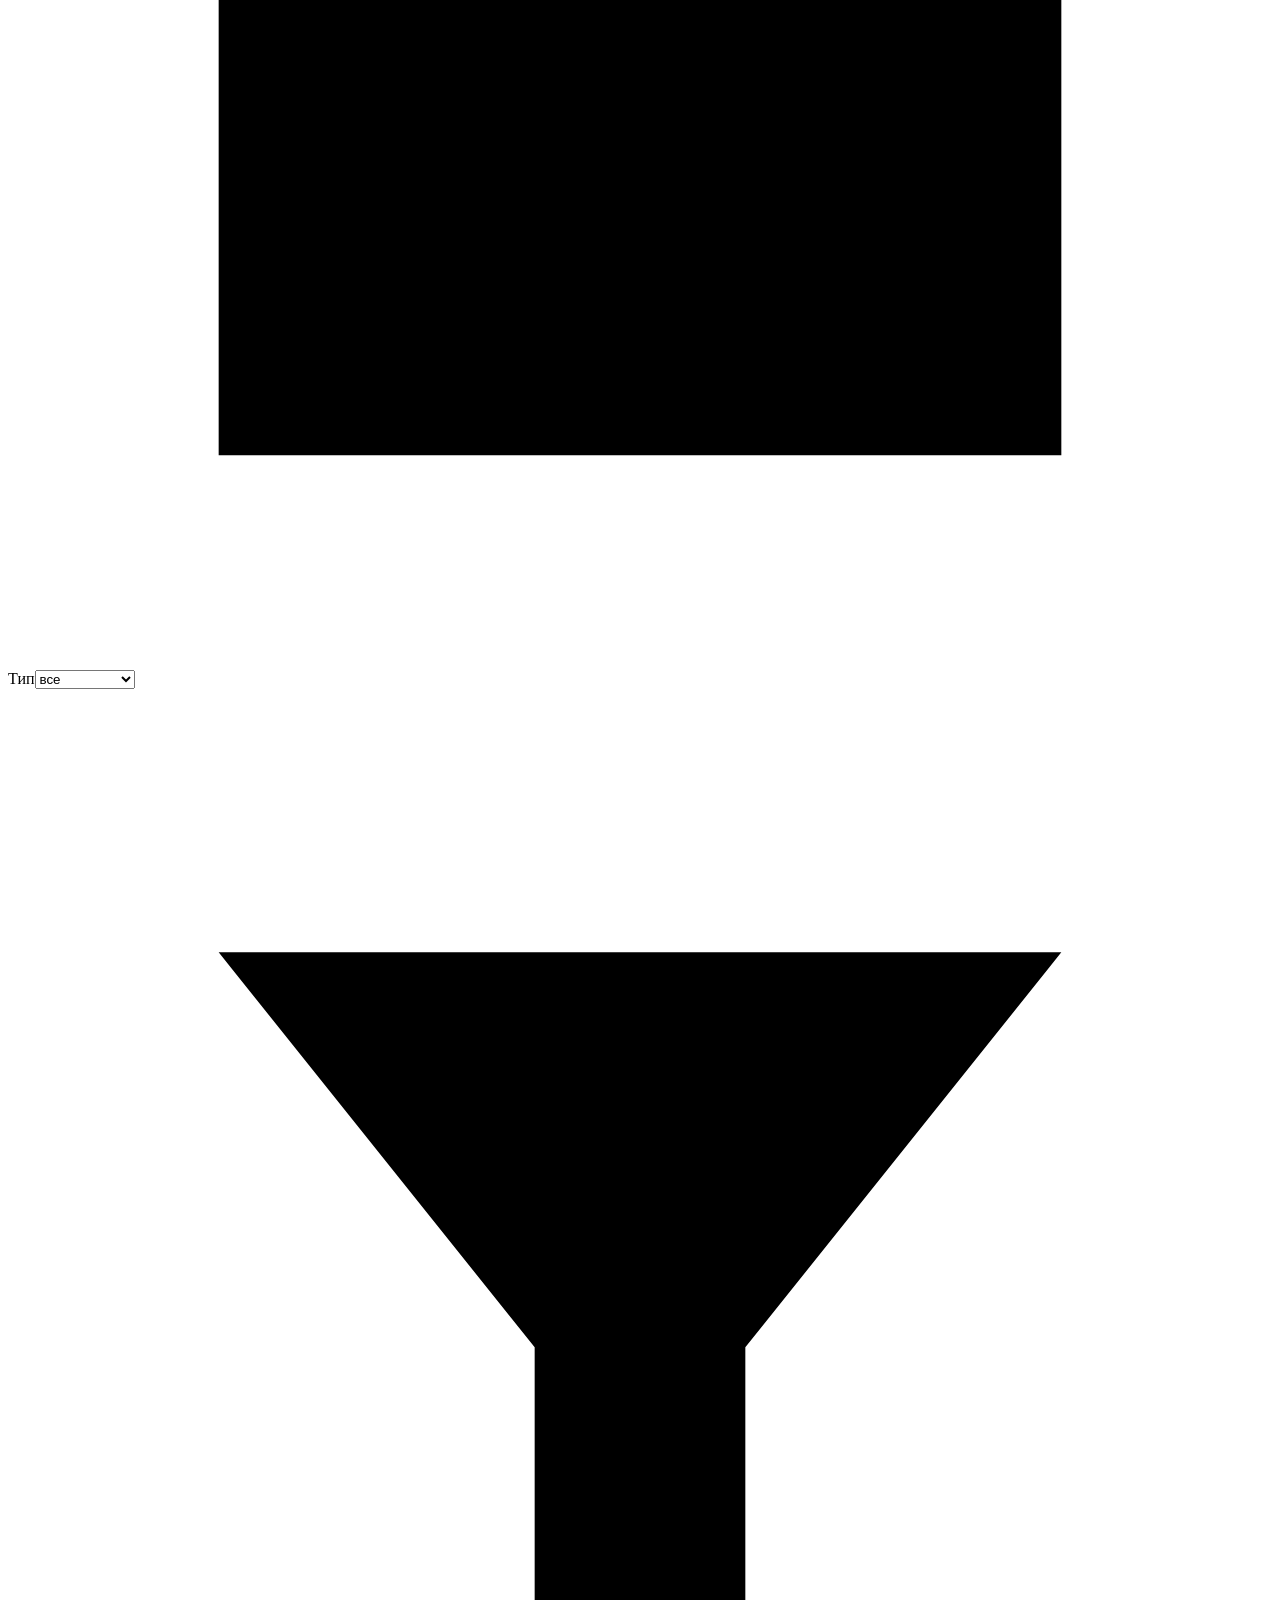
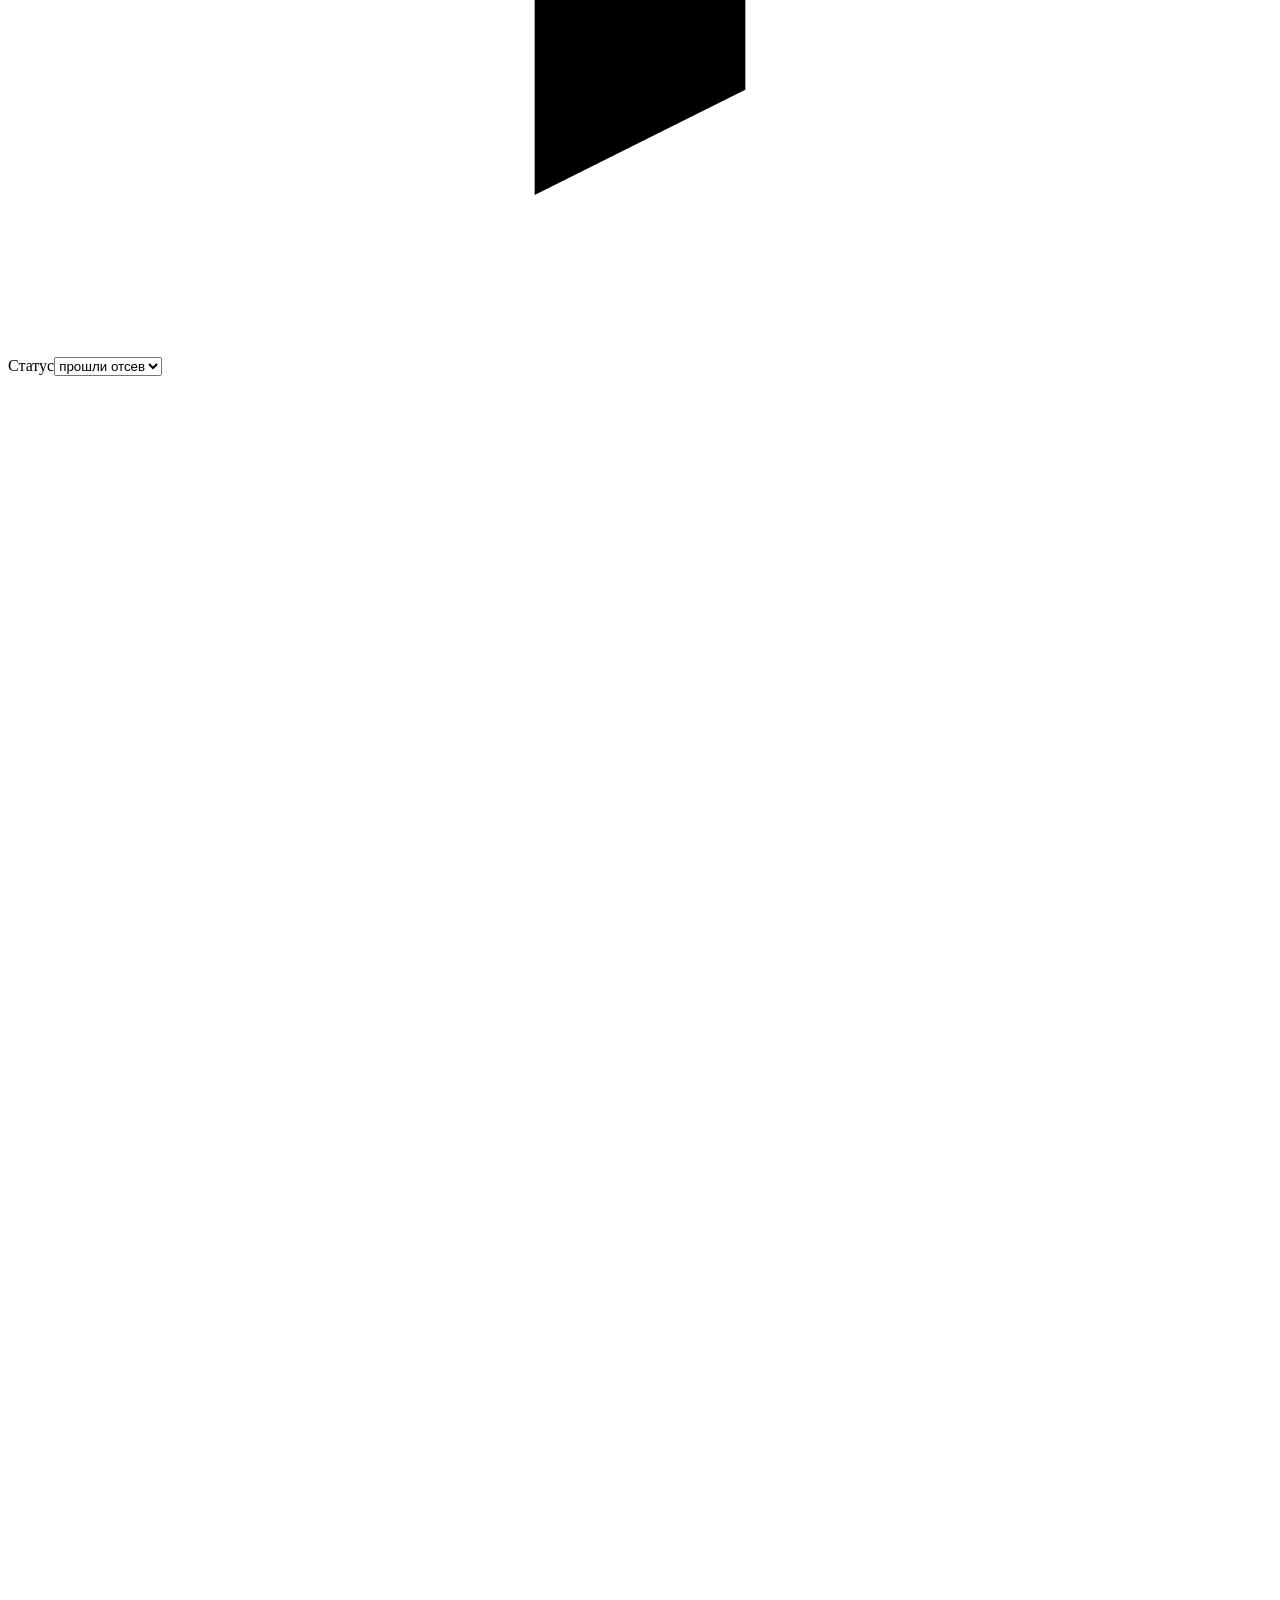
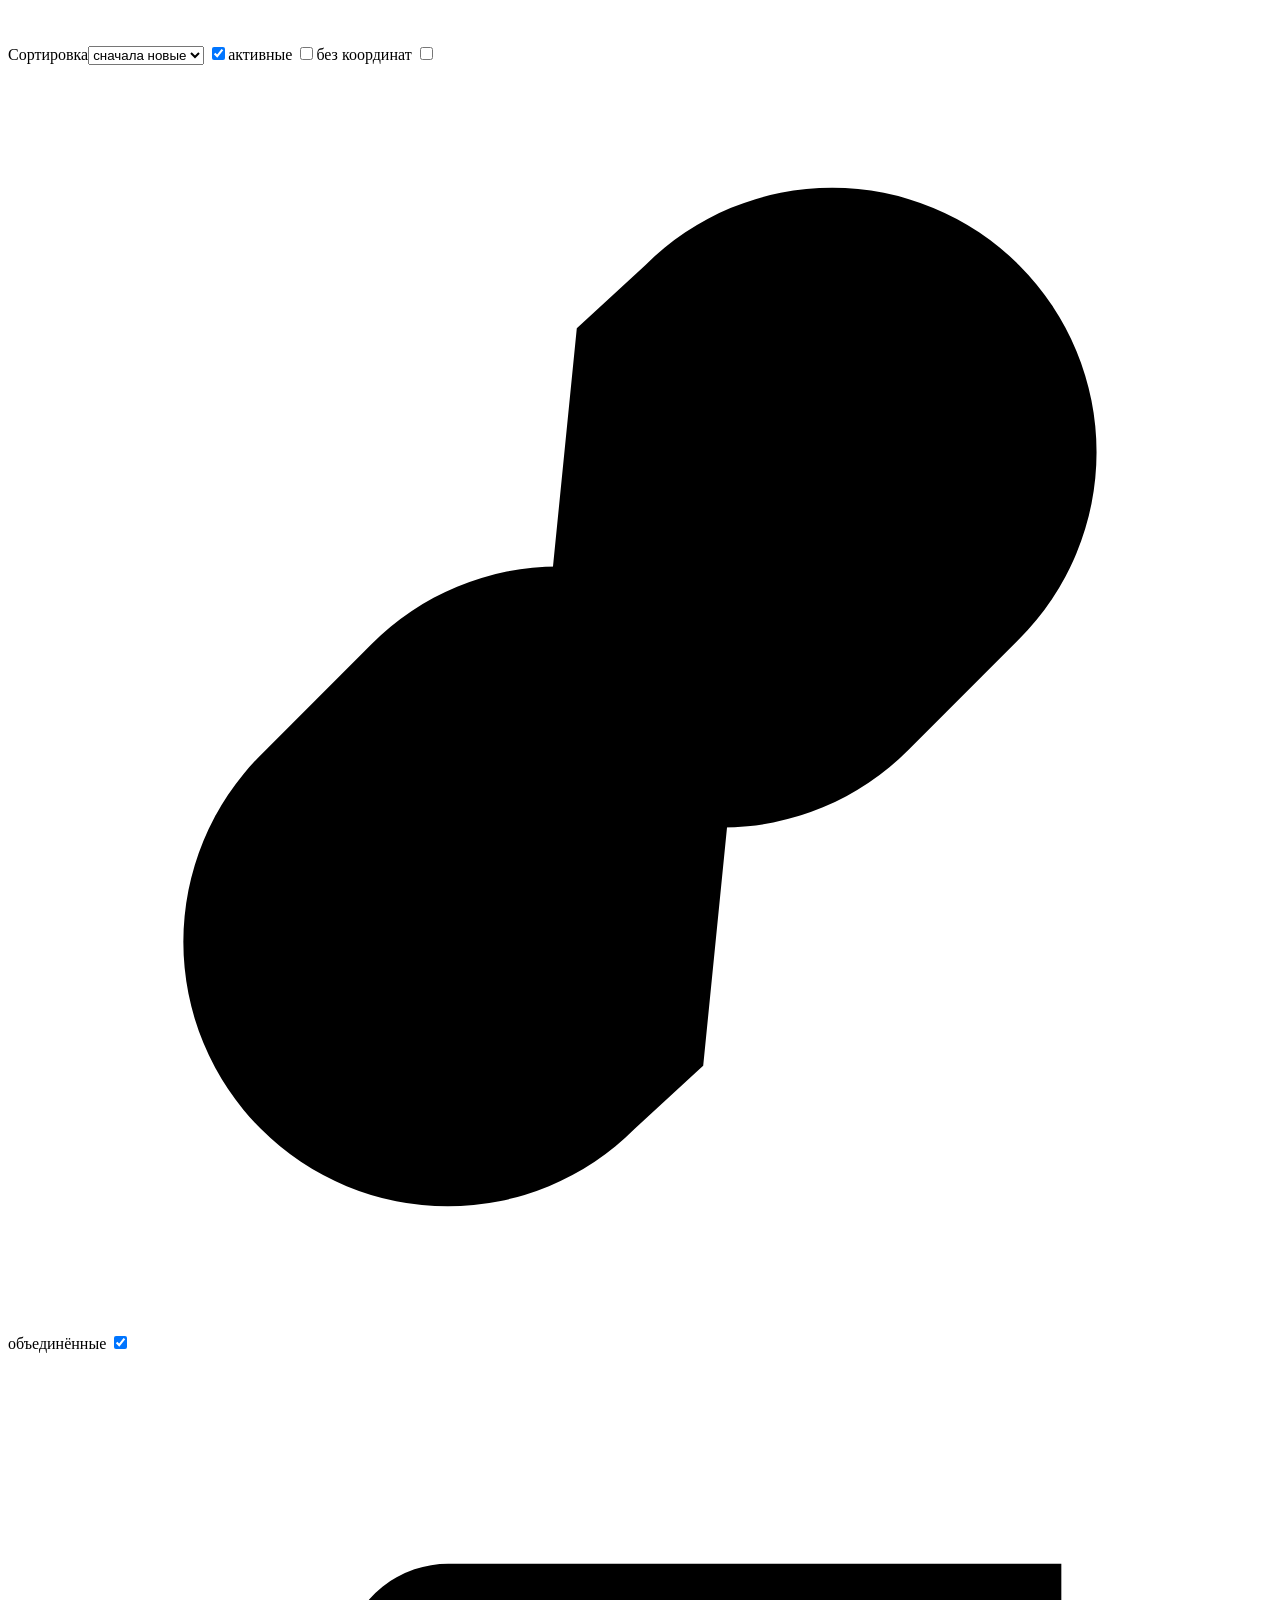
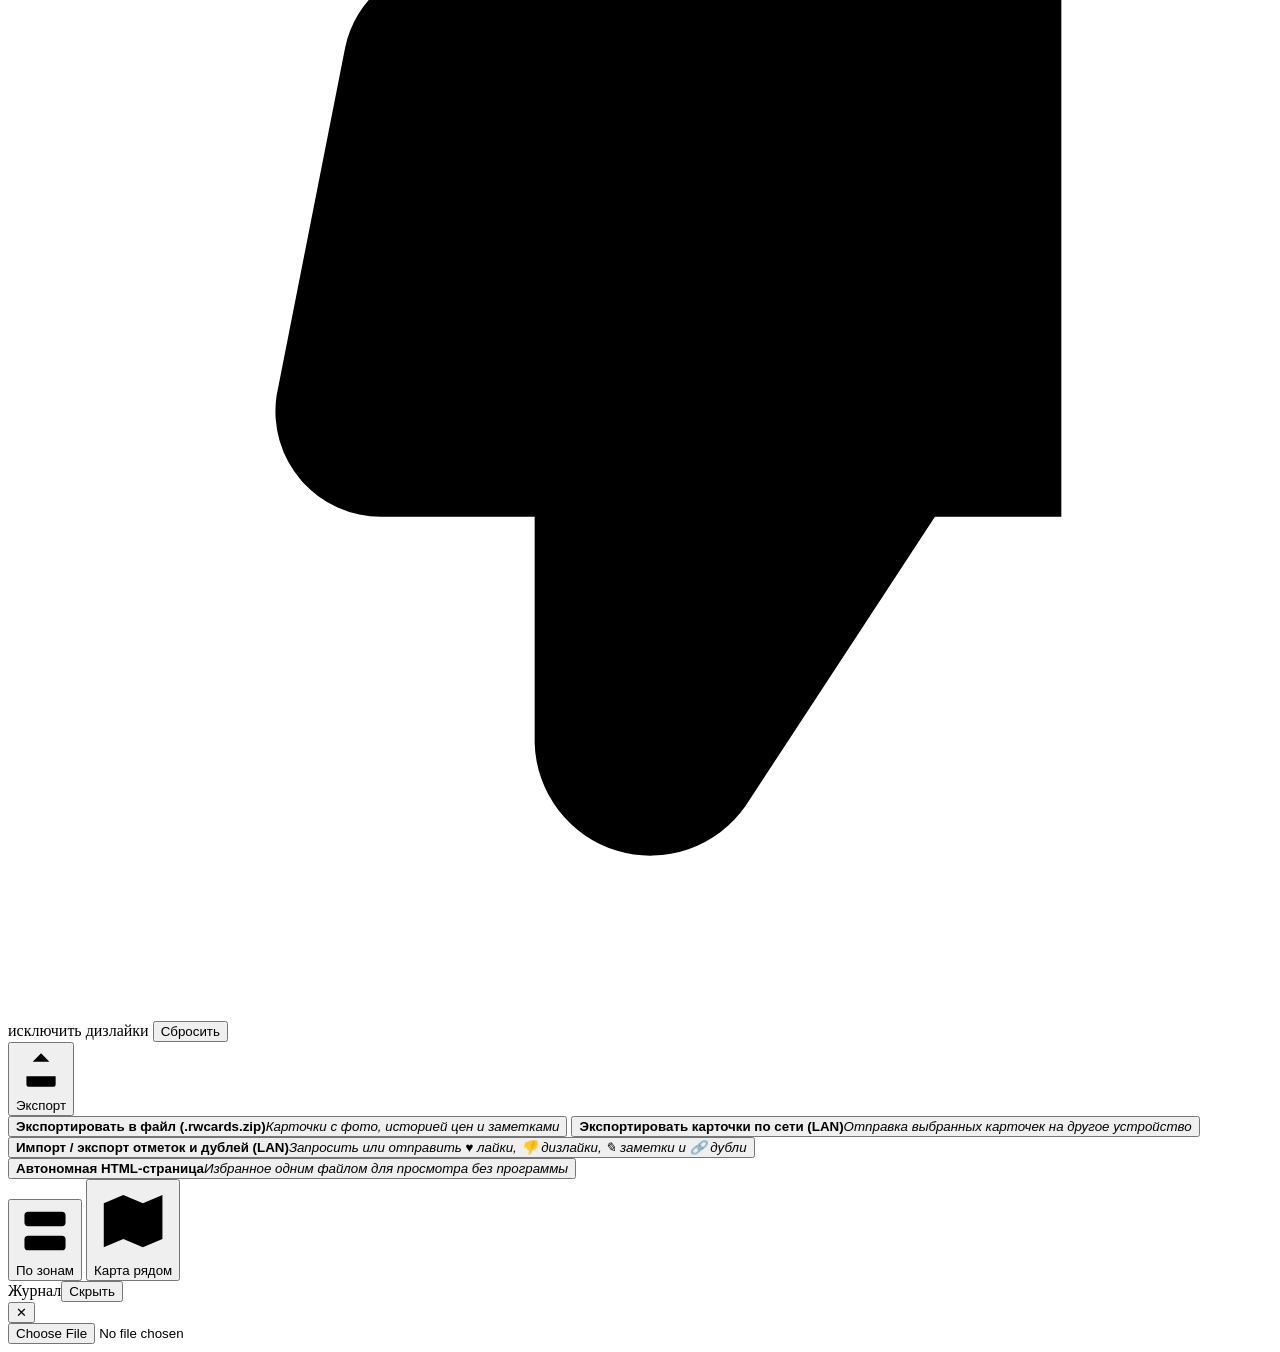
==== commit c5669143: "Port RealtyWatch 1.6-1.8.2 features to macOS fork" ====
--- a/RealtyWatch_Mac/web/index.html
+++ b/RealtyWatch_Mac/web/index.html
@@ -28,6 +28,7 @@
       <button data-view="changes" title="Что изменилось на рынке: новые, снятые, изменения цен — по каждому сайту"><svg viewBox="0 0 24 24"><path d="M4 12a8 8 0 0 1 14-5.3M20 12a8 8 0 0 1-14 5.3"/><path d="M18 3v4h-4M6 21v-4h4"/></svg>Изменения<span id="chBadge" class="nav-badge hidden"></span></button>
       <button data-view="map" title="Все объекты на карте с геозоной"><svg viewBox="0 0 24 24"><path d="M9 4 3 6.5v13.5l6-2.5 6 2.5 6-2.5V4l-6 2.5L9 4z"/><path d="M9 4v13.5M15 6.5V20"/></svg>Карта</button>
       <button data-view="runs" title="История запусков сбора по каждому сайту"><svg viewBox="0 0 24 24"><path d="M12 7v5l3 2"/><circle cx="12" cy="12" r="8.5"/></svg>Прогоны</button>
+      <button data-view="imports" title="Импортированные подборки карточек (.rwcards.zip и локальная сеть)"><svg viewBox="0 0 24 24"><path d="M12 4v11M8 11l4 4 4-4M5 15v4a1 1 0 0 0 1 1h12a1 1 0 0 0 1-1v-4"/></svg>Импорт<span id="impBadge" class="nav-badge hidden"></span></button>
       <button data-view="settings" title="Параметры поиска, геозона, сбор данных, база"><svg viewBox="0 0 24 24"><path d="M4 7h10M18 7h2M4 17h4M12 17h8"/><circle cx="16" cy="7" r="2"/><circle cx="10" cy="17" r="2"/></svg>Настройки</button>
     </nav>
 
@@ -61,7 +62,10 @@
     </section>
 
     <div class="side-foot">
-      <button id="jToggle" class="foot-btn" title="Журнал работы: что делает сбор прямо сейчас, ошибки, предупреждения"><svg viewBox="0 0 24 24"><path d="M5 5h14v14H5z"/><path d="M8 9h8M8 12.5h8M8 16h5"/></svg>Журнал<span id="jDot" class="dot hidden"></span></button>
+      <div class="side-foot-btns">
+        <button id="jToggle" class="foot-btn" title="Журнал работы: что делает сбор прямо сейчас, ошибки, предупреждения"><svg viewBox="0 0 24 24"><path d="M5 5h14v14H5z"/><path d="M8 9h8M8 12.5h8M8 16h5"/></svg>Журнал<span id="jDot" class="dot hidden"></span></button>
+        <button id="lanBtn" class="foot-btn lan-foot" title="Локальная сеть (LAN): подключение устройств и обмен данными"><span id="lanLed" class="lan-led"></span><span id="lanFootTxt">Сеть</span><span id="lanFootBadge" class="lan-cnt hidden">0</span></button>
+      </div>
       <div class="theme" id="theme">
         <button data-t="light" title="Светлая"><svg viewBox="0 0 24 24"><circle cx="12" cy="12" r="4"/><path d="M12 2.5v2M12 19.5v2M2.5 12h2M19.5 12h2M5.3 5.3l1.4 1.4M17.3 17.3l1.4 1.4M5.3 18.7l1.4-1.4M17.3 6.7l1.4-1.4"/></svg></button>
         <button data-t="" title="Как в системе"><svg viewBox="0 0 24 24"><rect x="3" y="4.5" width="18" height="12" rx="2"/><path d="M9 20h6"/></svg></button>
@@ -76,8 +80,16 @@
         <h1 id="viewTitle">Дашборд</h1>
         <div class="heading-sub" id="viewSub"></div>
       </div>
-      <div class="kpis" id="kpis"></div>
+      <div class="topbar-right">
+        <div class="kpis" id="kpis"></div>
+        <button type="button" id="lanHistBtn" class="lan-hist-btn" title="История действий по сети: входящие карточки, пинг, лайки, дизлайки, заметки и объединённые (клик открывает панель справа)">
+          <svg viewBox="0 0 24 24"><path d="M12 8v4l2.8 2.2M3.5 12a8.5 8.5 0 1 0 2.2-5.7L3.5 8.5M3.5 4.5v4h4"/></svg>
+          <span id="lanHistBadge" class="lan-cnt hidden">0</span>
+        </button>
+      </div>
     </header>
+    <div id="freshDbBar" class="fresh-db-bar hidden"></div>
+    <div id="eventFocusBar" class="fresh-db-bar event-focus-bar hidden"></div>
 
     <div class="toolbar hidden" id="filters">
       <div class="tb-row">
@@ -106,6 +118,8 @@
       <div class="tb-row">
         <div class="range" title="Цена объекта (минимальная среди его объявлений), миллионов рублей"><span>Цена, млн</span><input type="number" id="fPmin" step="0.1" placeholder="от"><i>—</i><input type="number" id="fPmax" step="0.1" placeholder="до"></div>
         <div class="range" title="Общая площадь, м²"><span>Площадь</span><input type="number" id="fAmin" placeholder="от, м²"></div>
+        <div class="range" title="Площадь кухни, м² (от и/или до; по умолчанию пусто — без ограничения)"><span>Кухня, м²</span><input type="number" id="fKmin" step="0.5" min="0" placeholder="от"><i>—</i><input type="number" id="fKmax" step="0.5" min="0" placeholder="до"></div>
+        <div class="range" title="Год постройки дома (от и/или до; по умолчанию пусто — любой год)"><span>Год</span><input type="number" id="fYmin" step="1" min="1800" max="2100" placeholder="от"><i>—</i><input type="number" id="fYmax" step="1" min="1800" max="2100" placeholder="до"></div>
         <label class="sel" id="fRenoBox" title="Вид ремонта по данным сайта или по описанию. «Указан» — любой явно указанный ремонт"><svg class="ic" viewBox="0 0 24 24"><path d="M4 7h10v4H4zM14 9h3a2 2 0 0 1 2 2v1M19 14v6h-4v-6z"/></svg><span>Ремонт</span><select id="fReno"><option value="">любой</option><option value="known">указан</option>
           <option value="design">дизайнерский</option><option value="euro">евро</option><option value="cosmetic">косметический</option>
           <option value="finish">чистовая</option><option value="old">старый</option></select></label>
@@ -114,10 +128,28 @@
         <label class="sel" id="fSortBox" title="Порядок карточек; в таблице порядок задаётся кликом по заголовку колонки"><svg class="ic" viewBox="0 0 24 24"><path d="M7 4.5v15M7 19.5l-3-3M7 19.5l3-3M17 19.5v-15M17 4.5l-3 3M17 4.5l3 3"/></svg><span>Сортировка</span><select id="fSort"><option value="new">сначала новые</option><option value="price">дешевле</option><option value="-price">дороже</option><option value="ppm">₽/м² ↑</option><option value="-area">площадь ↓</option></select></label>
         <label class="check" title="Скрыть объекты, снятые с продажи на всех сайтах"><input type="checkbox" id="fActive" checked><span>активные</span></label>
         <label class="check wide" title="Показать только объекты без координат (их нельзя отнести к зоне точно)"><input type="checkbox" id="fNoCoords"><span>без координат</span></label>
+        <label class="check wide" id="fManualBox" title="Показать только карточки, объединённые вручную — для просмотра и редактирования"><input type="checkbox" id="fManual"><i class="ic-dis"><svg viewBox="0 0 24 24"><path d="M10 13a5 5 0 0 0 7.1 0l2.1-2.1a5 5 0 0 0-7.1-7.1L10.8 5"/><path d="M14 11a5 5 0 0 0-7.1 0l-2.1 2.1a5 5 0 0 0 7.1 7.1L13.2 19"/></svg></i><span>объединённые</span></label>
         <label class="check wide nodis" id="fNoDisBox" title="Не показывать квартиры, отмеченные «не нравится» (👎 на карточке). Посмотреть и вернуть их — кнопка «Скрытые» слева от «Избранного»"><input type="checkbox" id="fNoDis" checked><i class="ic-dis"><svg viewBox="0 0 24 24"><path d="M10 14.5v4.3a2.2 2.2 0 0 0 4 1.2l3.6-5.5V4H8.4a2 2 0 0 0-2 1.6l-1.3 6.6a2 2 0 0 0 2 2.3zM17.6 4h2.4v10.5h-2.4"/></svg></i><span>исключить дизлайки</span></label>
         <button id="btnReset" class="link" title="Вернуть фильтры просмотра по умолчанию">Сбросить</button>
         <span class="tb-right">
-        <button id="btnShare" class="toggle" title="Сохранить избранное одной веб-страницей: плитки и таблица со своими фильтрами, фотографии внутри файла. Открывается без интернета — такой файл можно просто отправить"><svg viewBox="0 0 24 24"><path d="M12 15V4M8 8l4-4 4 4M5 15v4a1 1 0 0 0 1 1h12a1 1 0 0 0 1-1v-4"/></svg><span>Выгрузить</span></button>
+        <div class="exp-wrap" id="expWrap">
+          <button id="btnShare" class="toggle" title="Экспорт карточек и избранного: в пакет .rwcards.zip, по локальной сети или автономной веб-страницей"><svg viewBox="0 0 24 24"><path d="M12 15V4M8 8l4-4 4 4M5 15v4a1 1 0 0 0 1 1h12a1 1 0 0 0 1-1v-4"/></svg><span>Экспорт</span><em id="expBadge" class="exp-badge hidden"></em></button>
+          <div class="exp-menu hidden" id="expMenu" role="menu">
+            <button type="button" class="exp-item" data-exp="file">
+              <span class="exp-txt"><b id="expFileTitle">Экспортировать в файл (.rwcards.zip)</b><i id="expFileSub">Карточки с фото, историей цен и заметками</i></span>
+            </button>
+            <button type="button" class="exp-item" data-exp="lan">
+              <span class="exp-txt"><b>Экспортировать карточки по сети (LAN)</b><i>Отправка выбранных карточек на другое устройство</i></span>
+            </button>
+            <button type="button" class="exp-item" data-exp="marks">
+              <span class="exp-txt"><b>Импорт / экспорт отметок и дублей (LAN)</b><i>Запросить или отправить ♥ лайки, 👎 дизлайки, ✎ заметки и 🔗 дубли</i></span>
+            </button>
+            <div class="exp-sep"></div>
+            <button type="button" class="exp-item" data-exp="html">
+              <span class="exp-txt"><b>Автономная HTML-страница</b><i id="expHtmlSub">Избранное одним файлом для просмотра без программы</i></span>
+            </button>
+          </div>
+        </div>
         <button id="btnGroup" class="toggle" title="Разделить карточки на блоки по зонам (круг / Ялта / посёлки) или показать одним списком"><svg viewBox="0 0 24 24"><rect x="3.5" y="4" width="17" height="6" rx="1.5"/><rect x="3.5" y="14" width="17" height="6" rx="1.5"/></svg><span>По зонам</span></button>
         <button id="btnSide" class="toggle" title="Карта рядом с карточками. Разделитель между ними можно двигать"><svg viewBox="0 0 24 24"><path d="M9 4 3 6.5v13.5l6-2.5 6 2.5 6-2.5V4l-6 2.5L9 4z"/></svg><span>Карта рядом</span></button>
         </span>
@@ -137,6 +169,7 @@
     <section id="view-changes" class="view hidden"></section>
     <section id="view-map" class="view hidden"><div id="map" class="map big"></div></section>
     <section id="view-runs" class="view hidden"></section>
+    <section id="view-imports" class="view hidden"></section>
     <section id="view-settings" class="view hidden"></section>
 
     <div id="journal" class="journal collapsed">
@@ -145,9 +178,12 @@
     </div>
   </main>
 </div>
+<div id="lanDrawerBackdrop" class="lan-drawer-backdrop hidden"></div>
+<aside id="lanDrawer" class="lan-drawer" aria-hidden="true"></aside>
 <div id="modal" class="modal hidden"><div class="modal-card" role="dialog"><button class="modal-x" id="modalX" title="Закрыть (Esc)">✕</button><div id="modalBody"></div></div></div>
 <div id="tip" class="tip"></div>
 <div id="toasts" class="toasts"></div>
+<input type="file" id="impFileInput" accept=".zip" class="hidden">
 
 <script src="/static/vendor/leaflet/leaflet.min.js"></script>
 <script src="/static/vendor/chartjs/chart.umd.min.js"></script>
